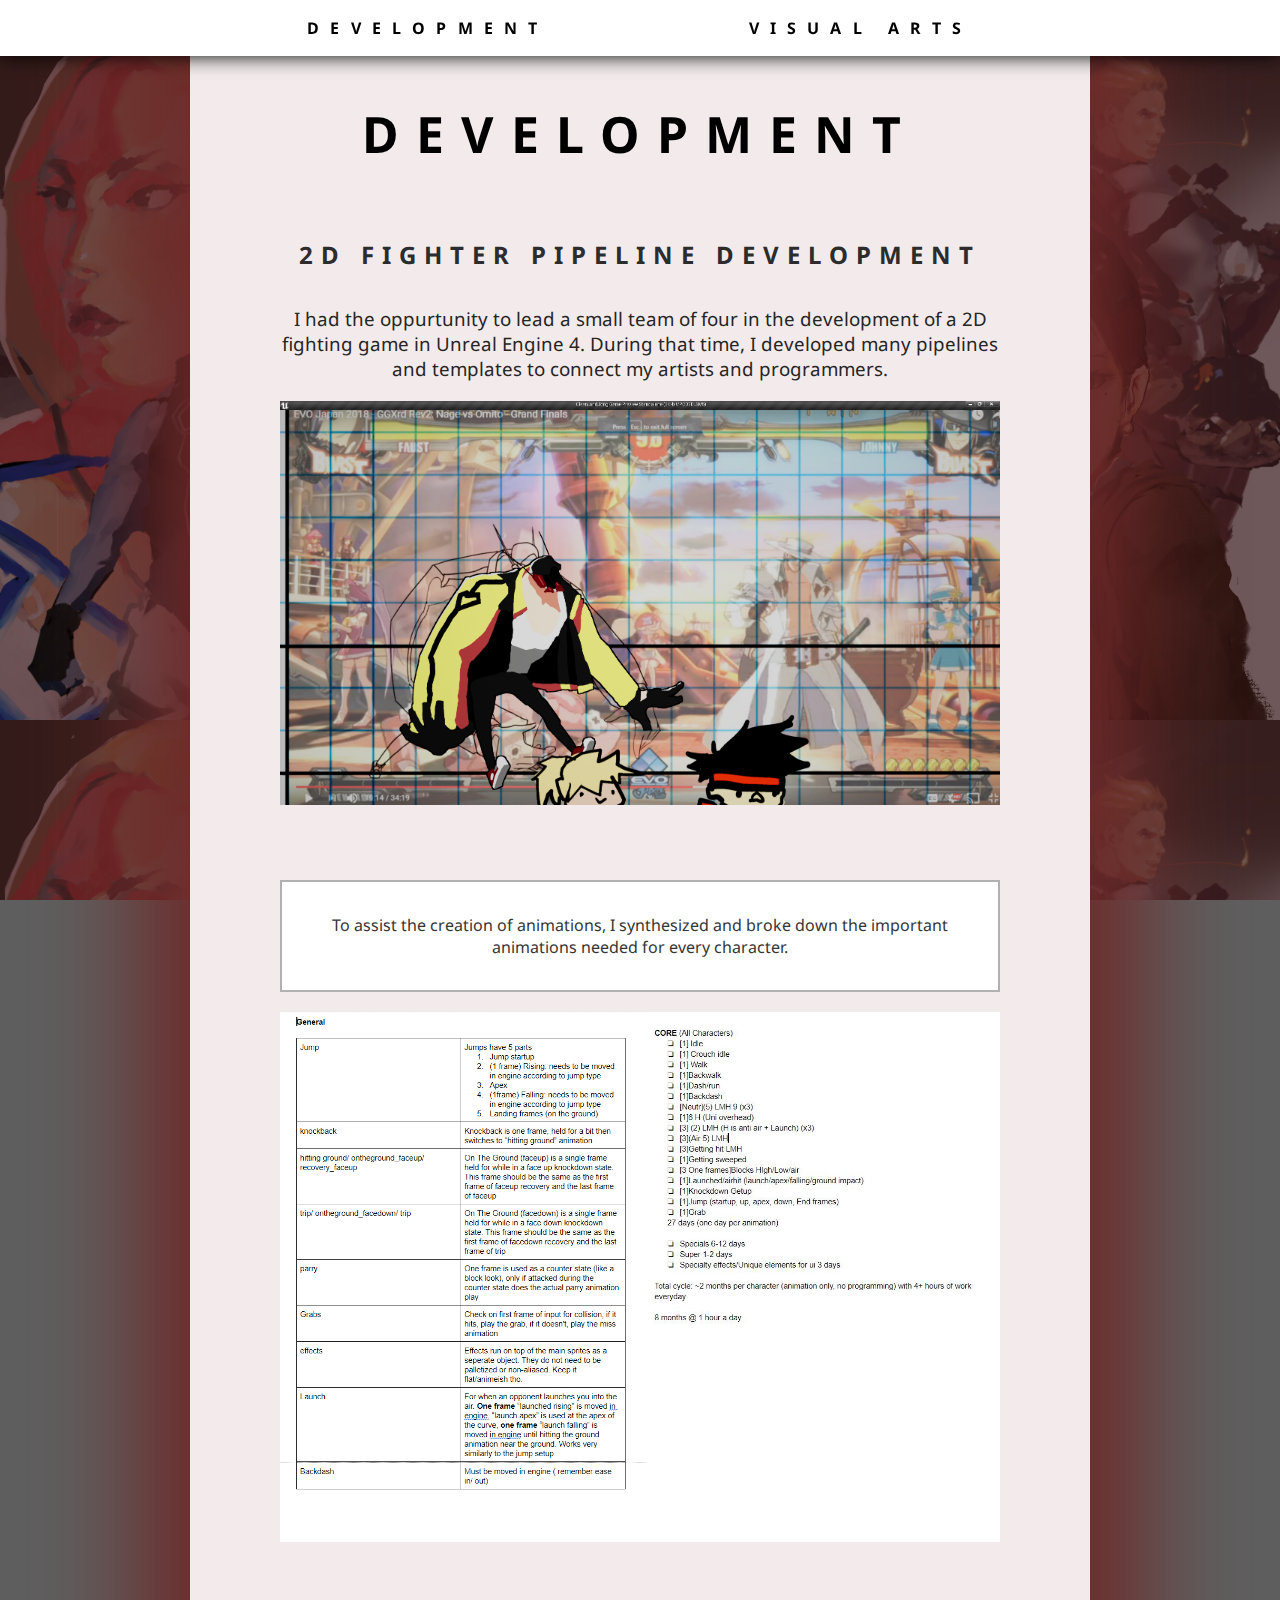
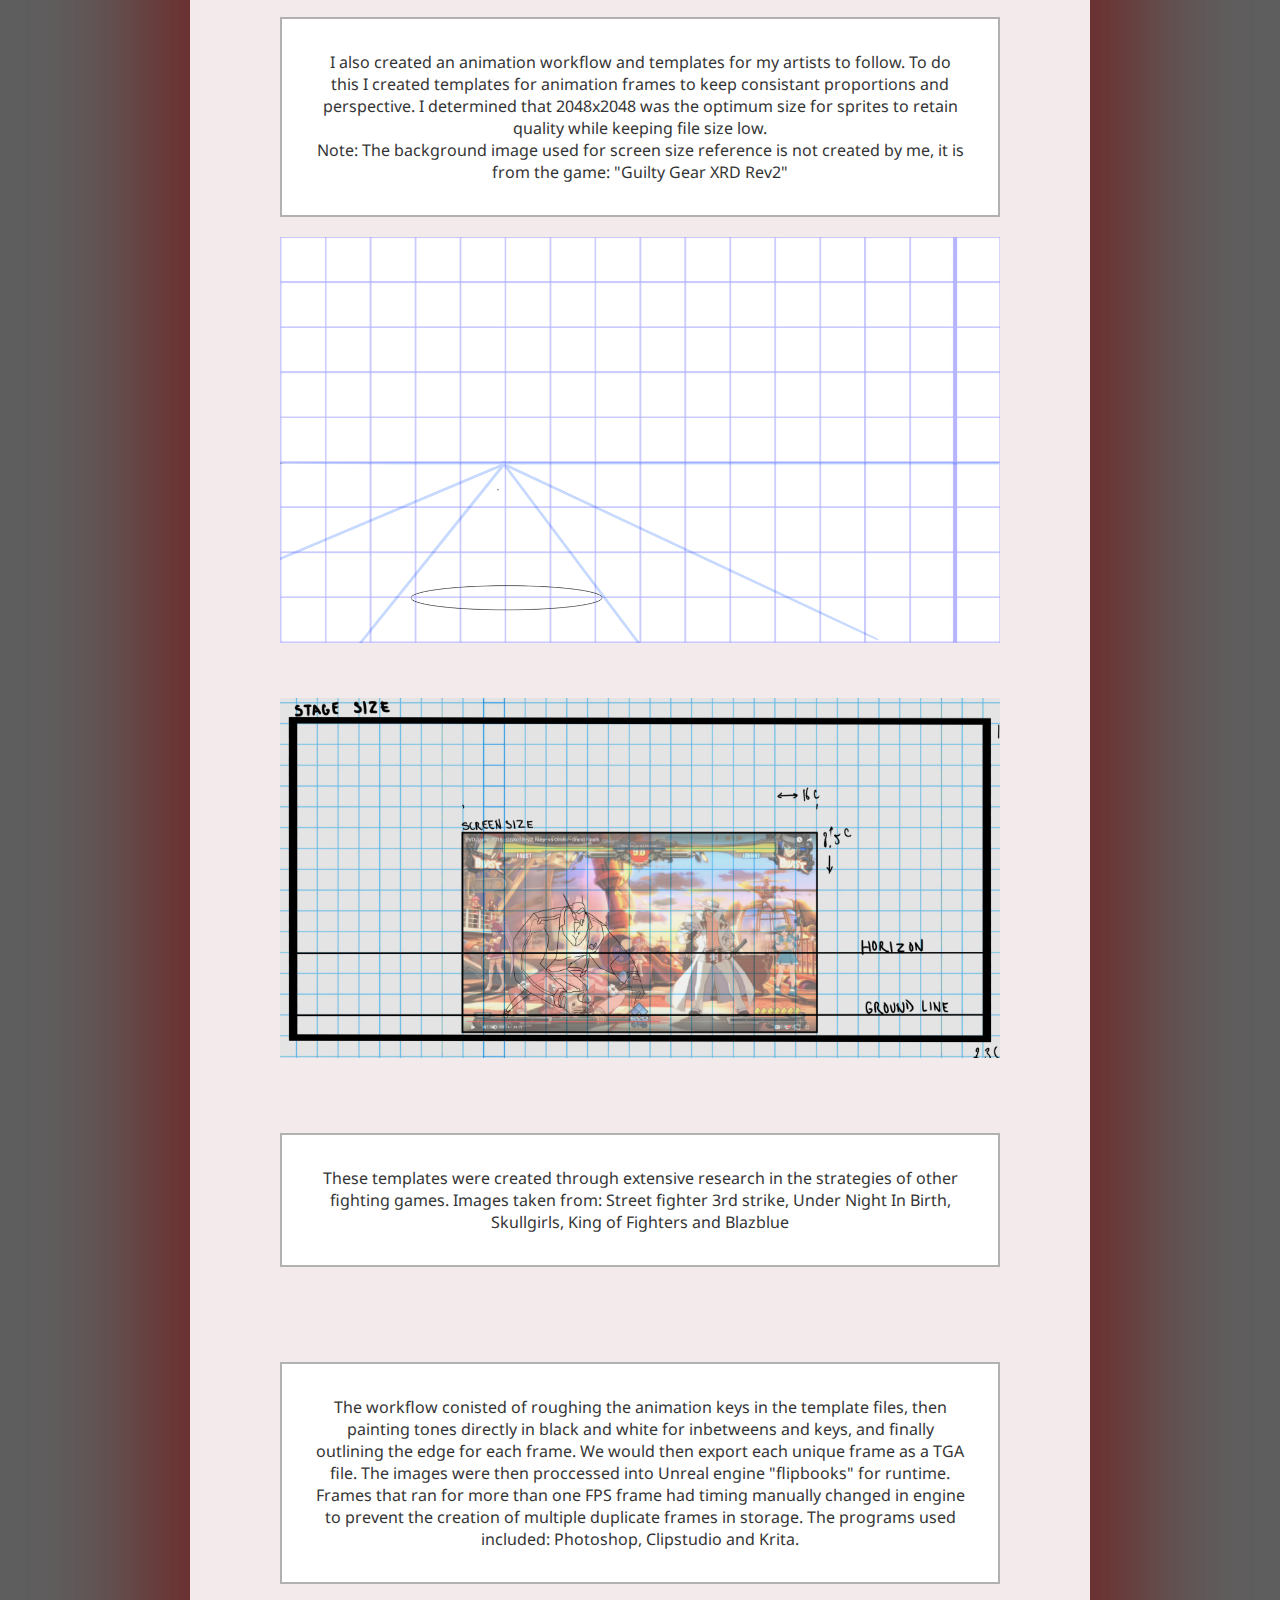
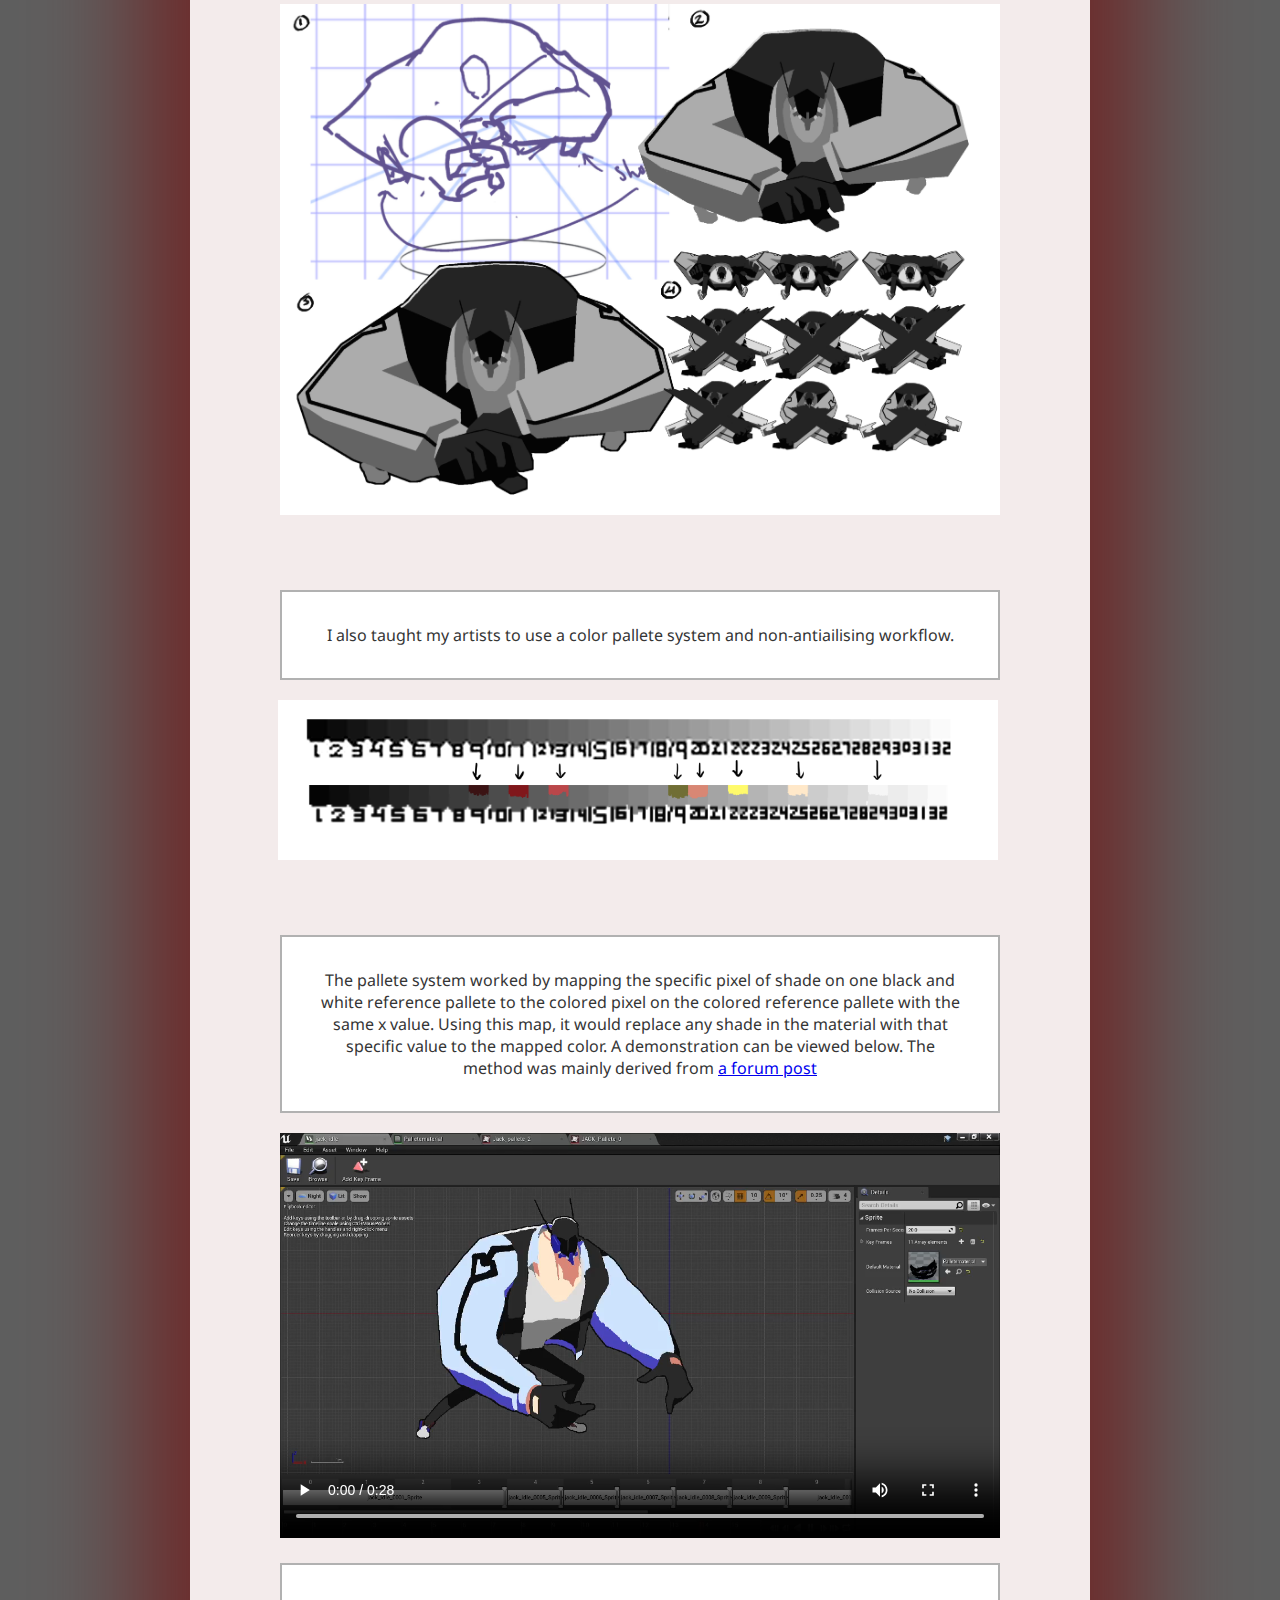
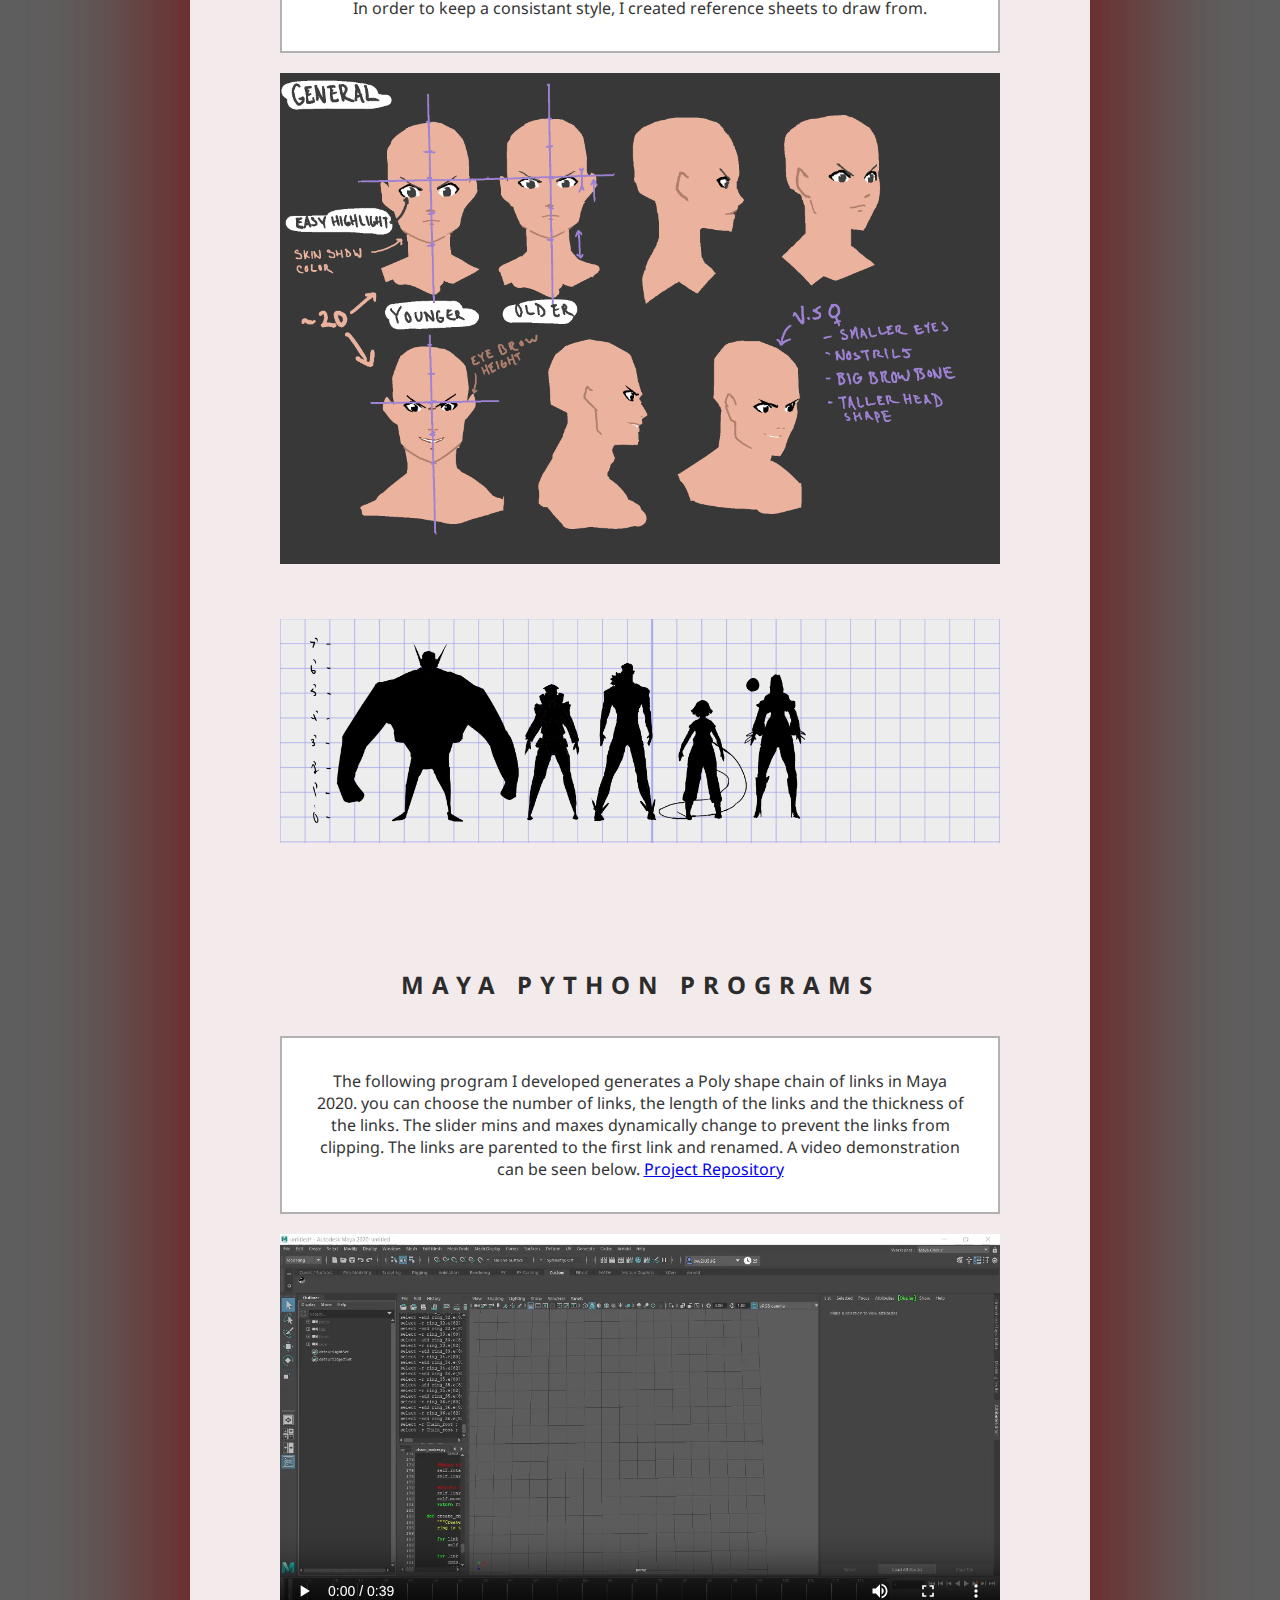
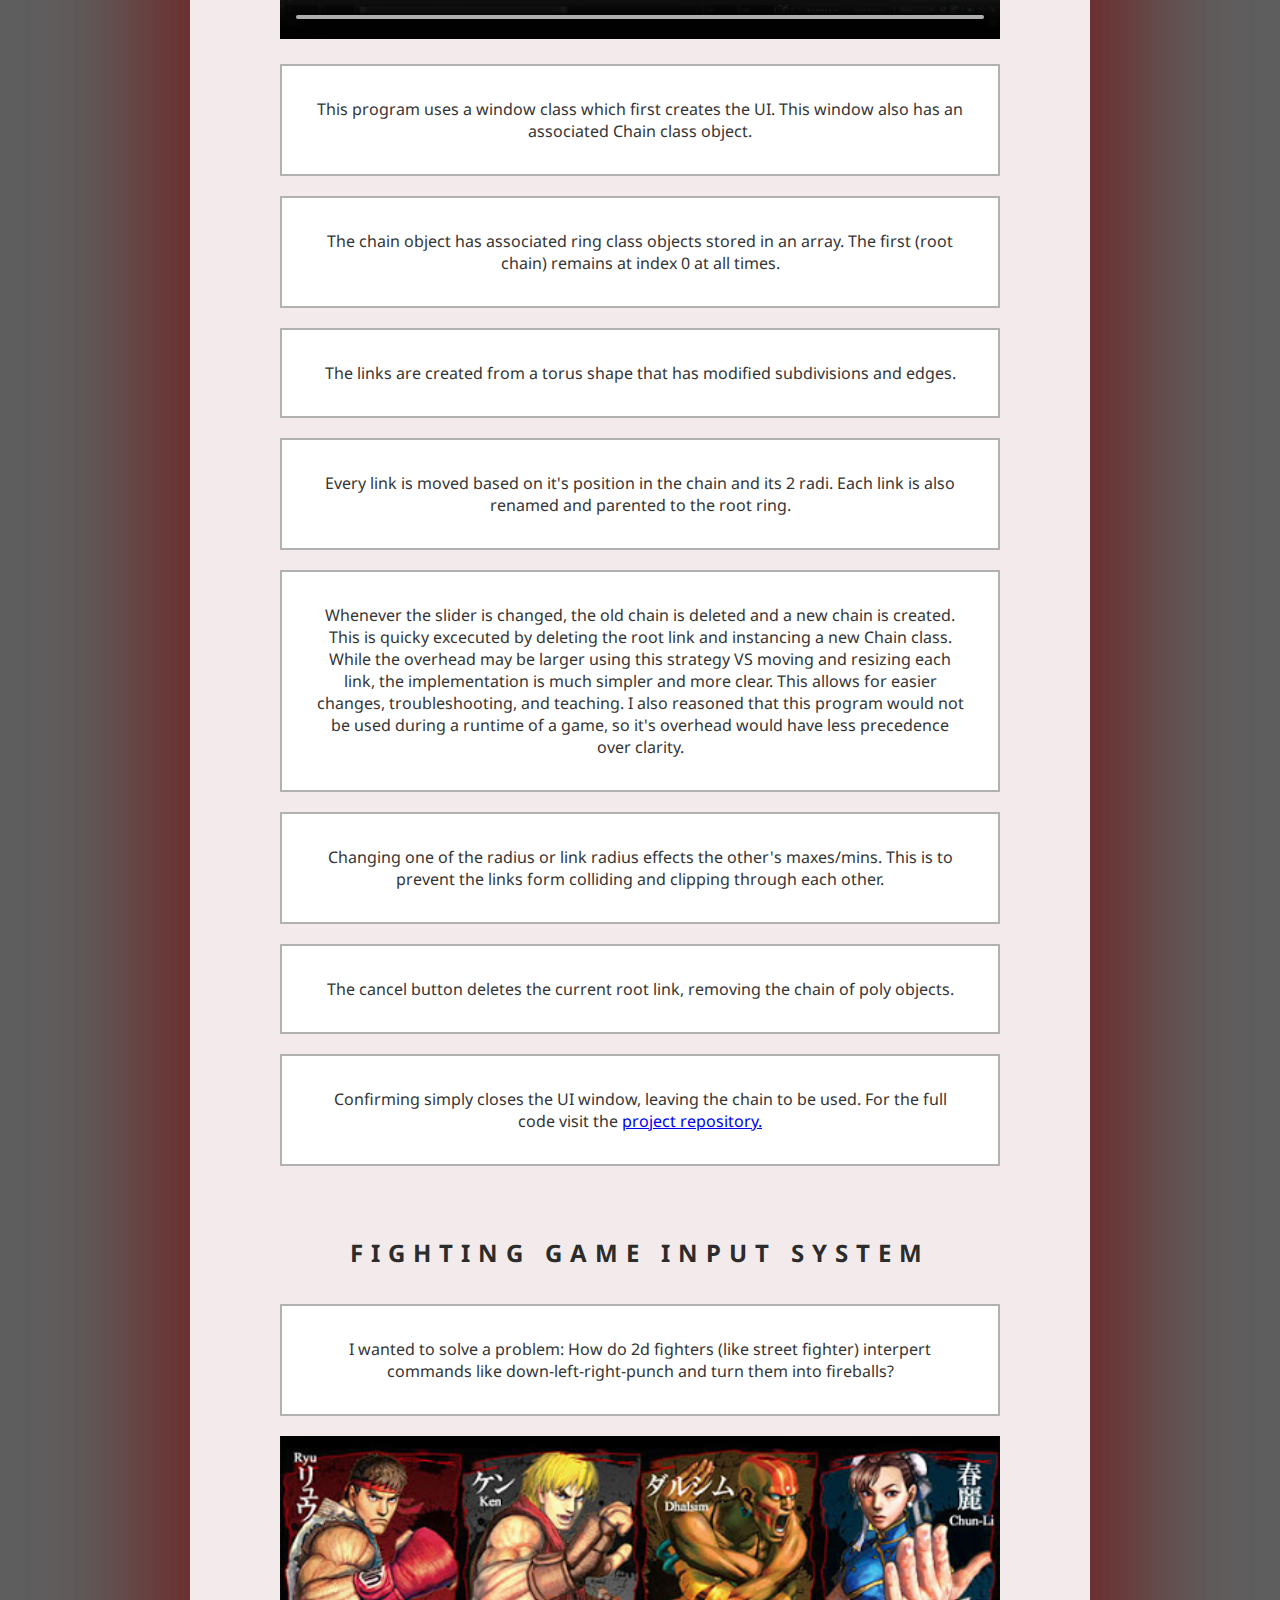
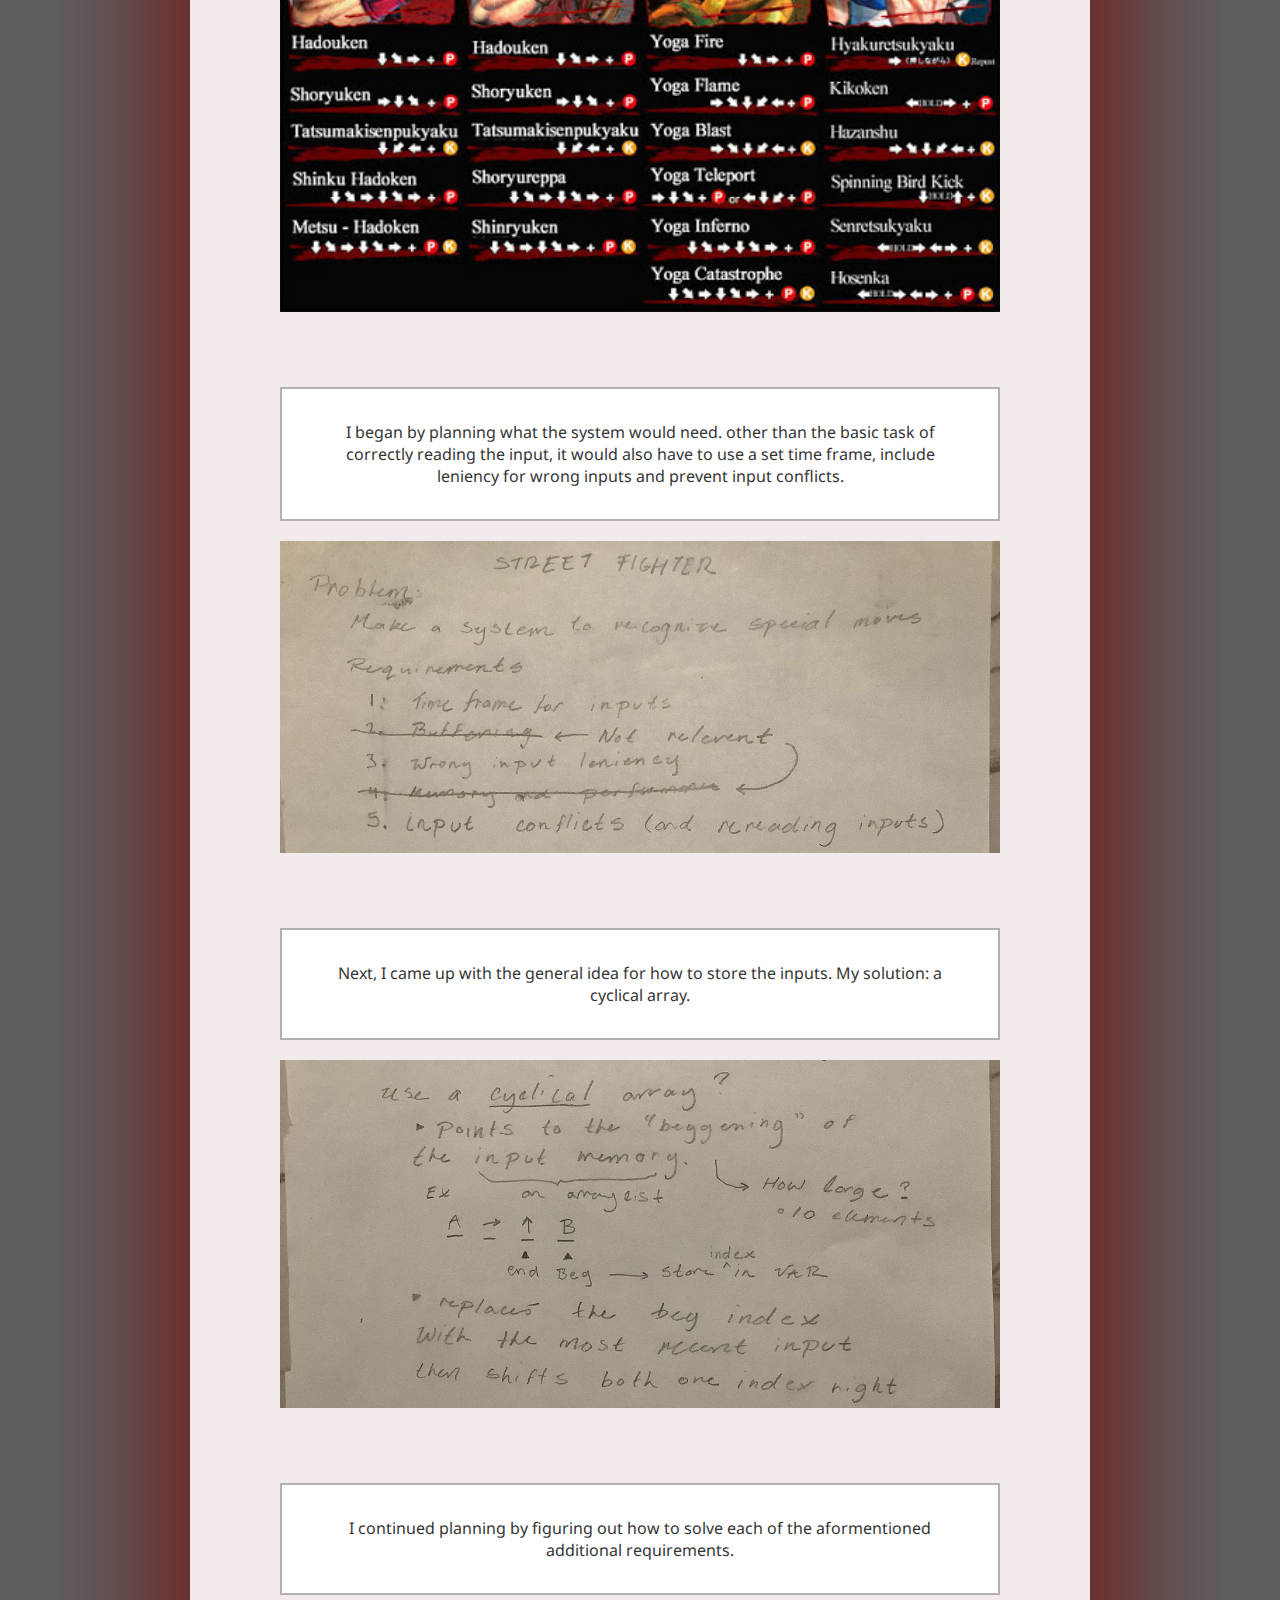
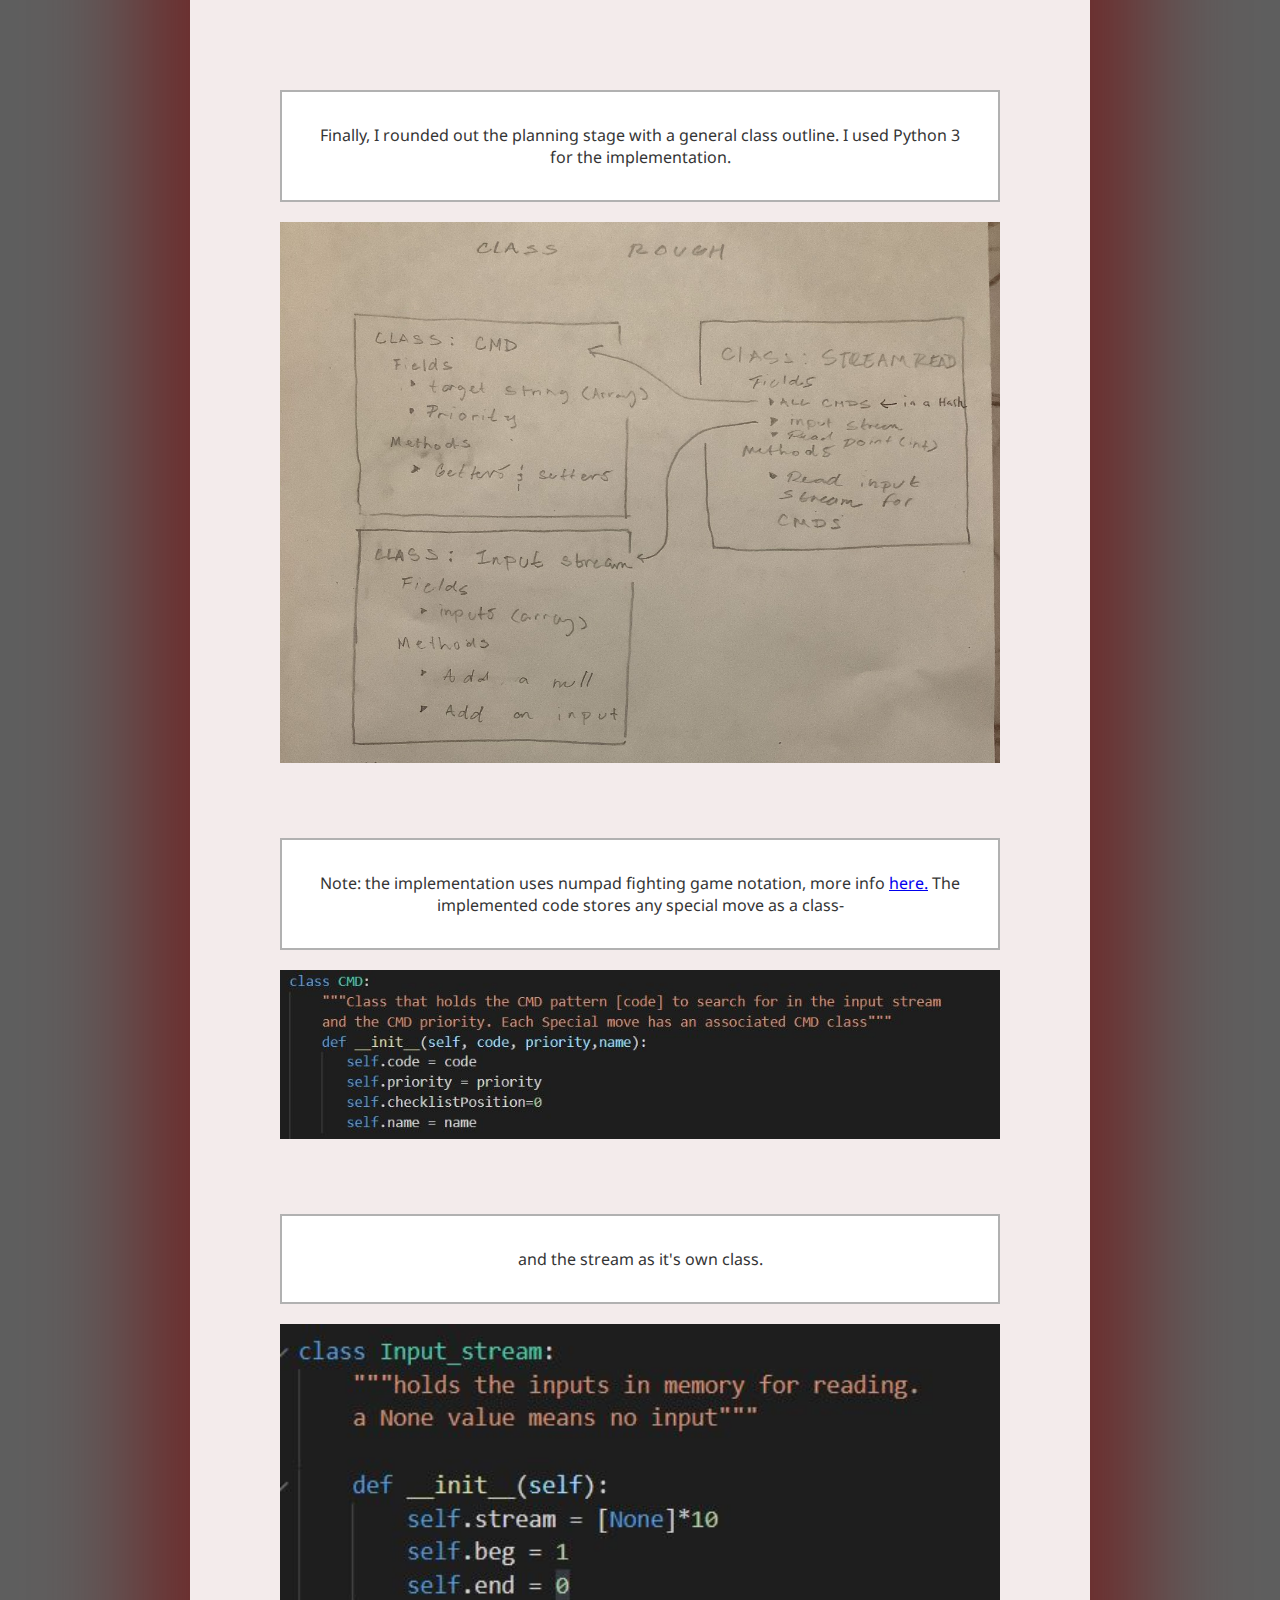
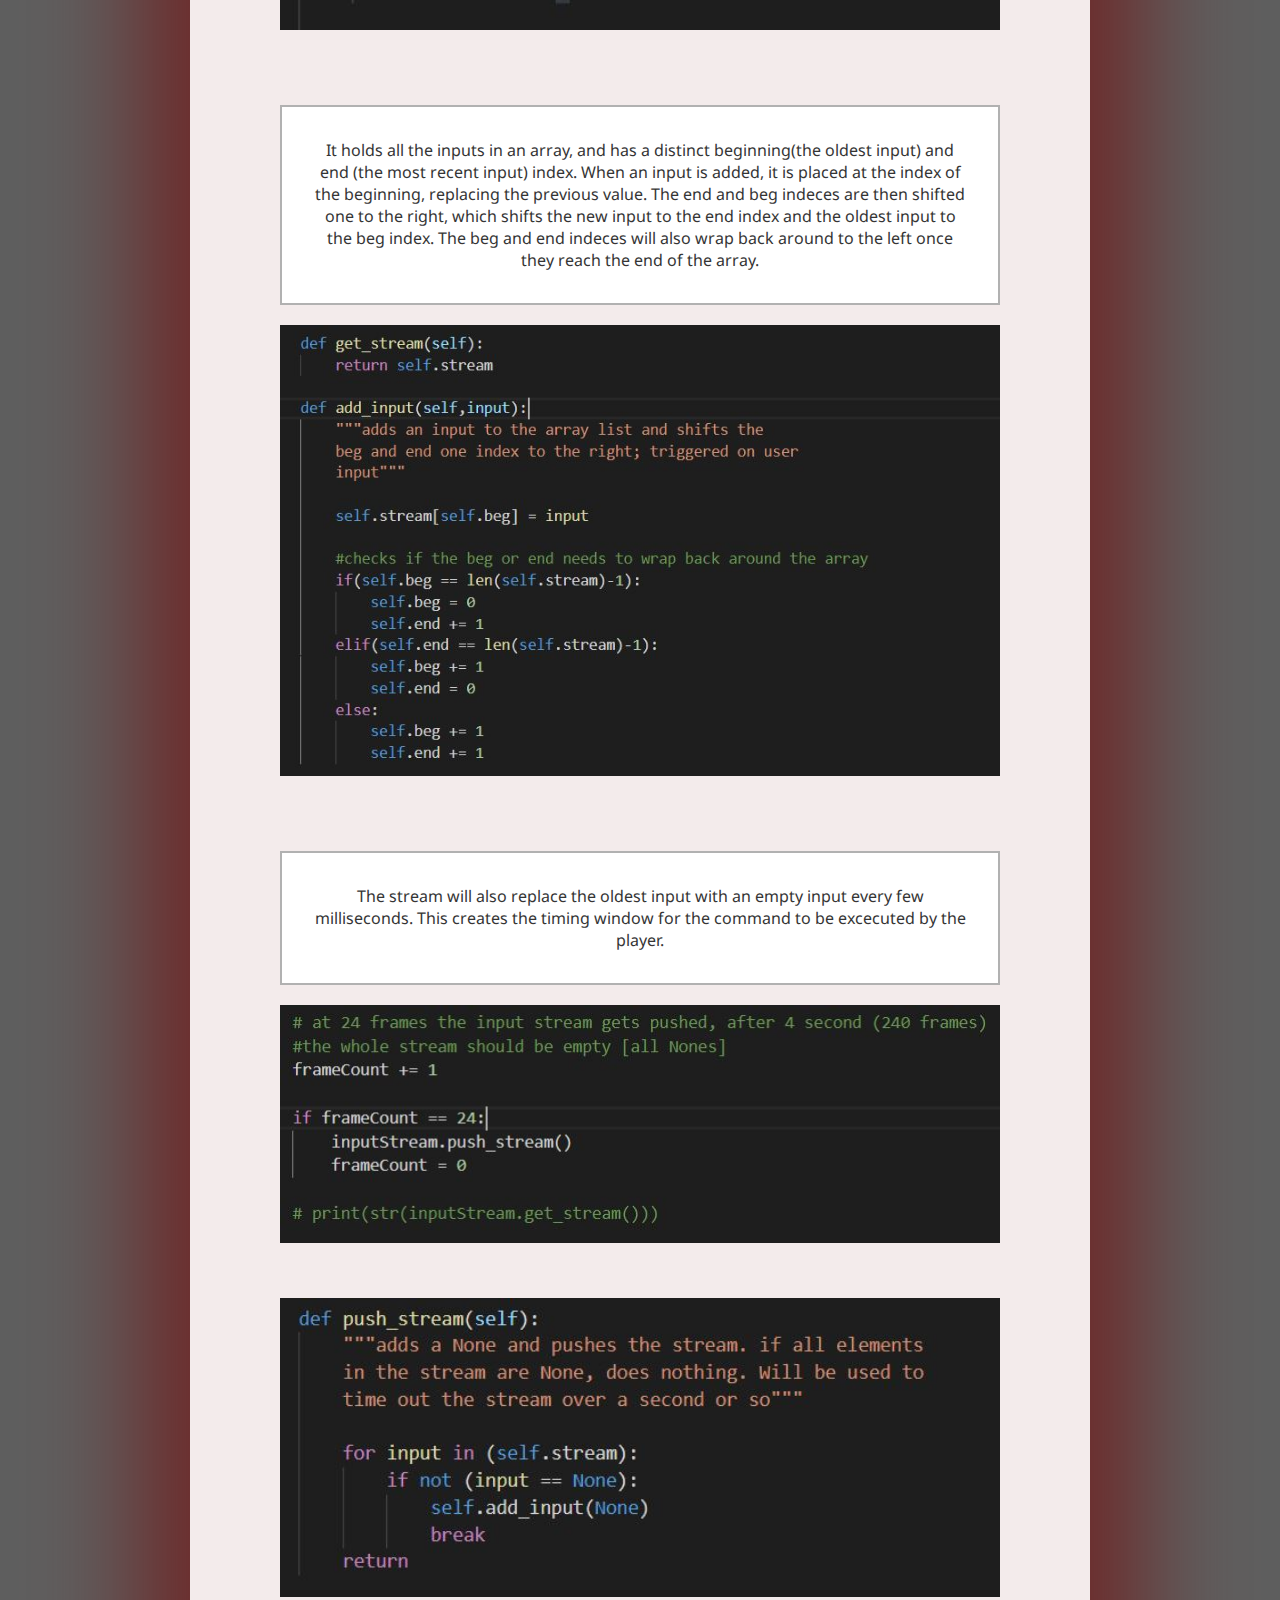
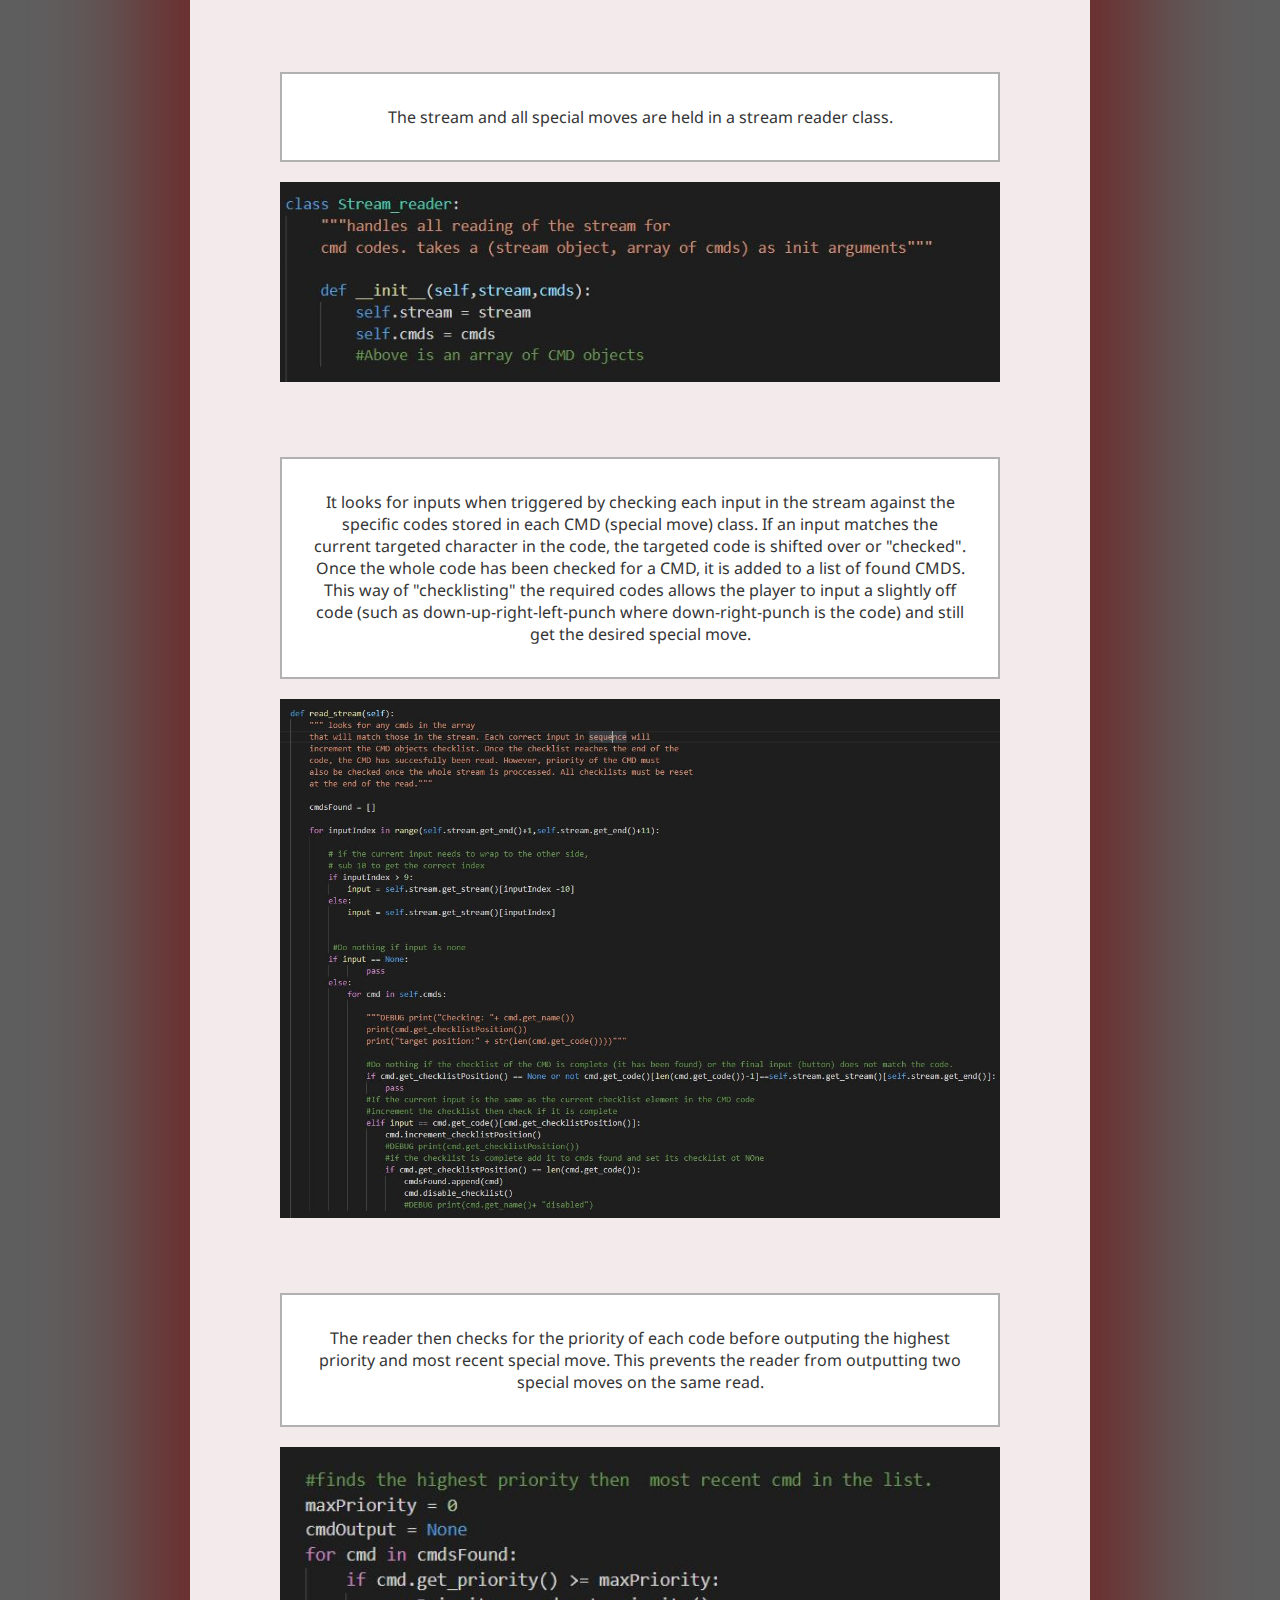
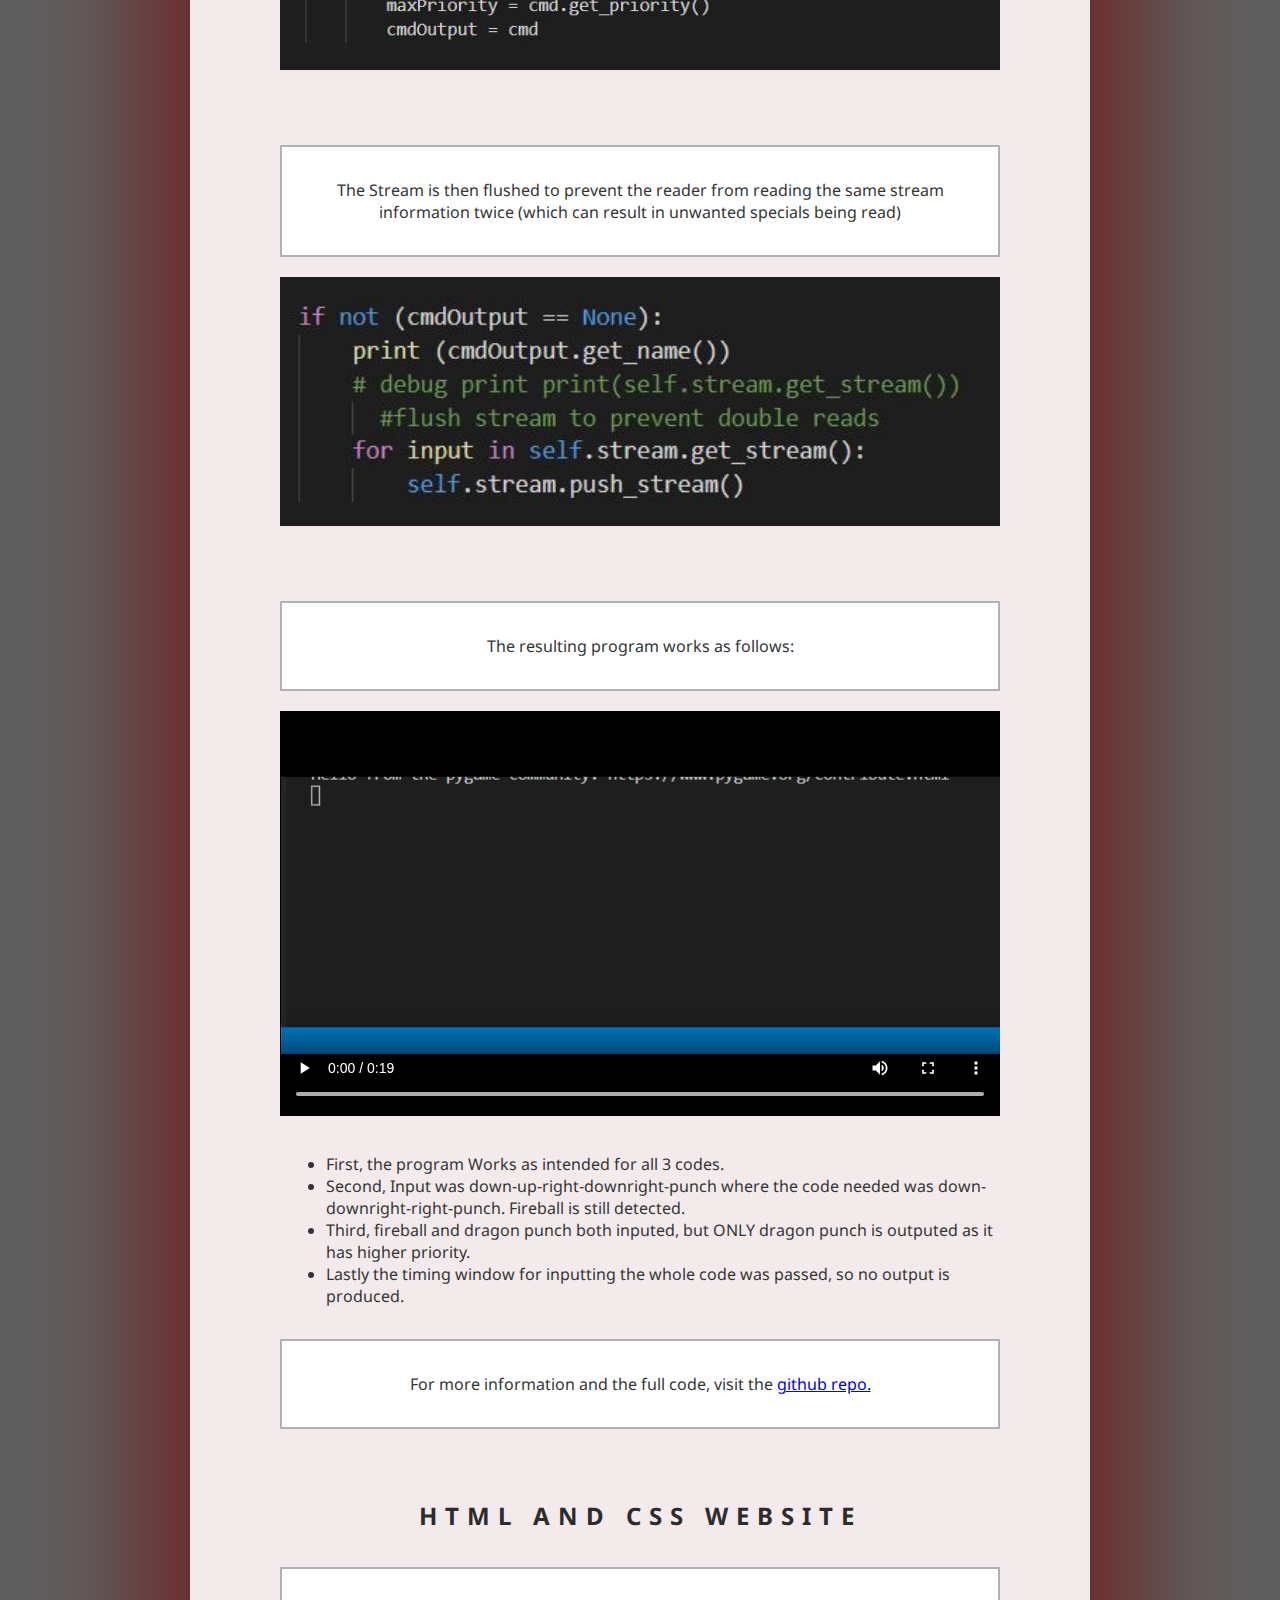
==== index.html @ a9624a4e "Description to the maya program" ====
<!DOCTYPE html>
<html lang="en">
<head>
    <meta charset="UTF-8">
    <meta name="viewport" content="width=device-width, initial-scale=1.0">
    <title>Josh Wong Portfolio</title>
    <link rel="preconnect" href="https://fonts.gstatic.com">
    <link href="https://fonts.googleapis.com/css2?family=Noto+Sans:wght@400;700&display=swap" rel="stylesheet">
    <link rel="stylesheet" href="navbar.css">
    <link rel="stylesheet" href="index.css">
    <link rel="icon" href="assets/Icon.png">
</head>
<body>
    <nav>
        <div id="nav_links">
            <a href="index.html">Development</a>
            <a href="visualarts.html">Visual Arts</a>
           
        
    </nav>


    <section>
        <h1>Development</h1>
        
        <h2>2D Fighter Pipeline Development</h2>

        <h3> I had the oppurtunity to lead a small team of four in the development of a 2D fighting game in Unreal Engine 4.
            During that time, I developed many pipelines and templates to connect my
        artists and programmers. </h3>
        <img src="assets/fighter/Intro.png" alt="">

        <p> To assist the creation of animations, I synthesized and broke down the important animations needed for 
            every character.
        </p>
        <img src="assets/fighter/breakdowns.jpg" alt="">
        
        <p>
            I also created an animation workflow and templates for my artists to follow.
            To do this I created templates for animation frames to keep consistant proportions and perspective.
            I determined that 2048x2048 was the optimum size for sprites to retain quality while keeping file size low. 
            <br>Note: The background image used for screen size reference is not created by me, it is from the game: "Guilty Gear XRD Rev2"
            
        </p><img src="assets/fighter/Animationbase.jpg" alt="">
        <img src="assets/fighter/Backgroundsizetmplate.jpg" alt="">

        <p>
            These templates were created through extensive research in the strategies of other fighting games.
            <span class = "subtext"> Images taken from: Street fighter 3rd strike, Under Night In Birth, Skullgirls,
                 King of Fighters and Blazblue</span>
        </p>
        <img src="assets/fighter/Research.jpg" alt="">

        <p>
            The workflow conisted of roughing the animation keys in the template files, then painting tones
            directly in black and white for inbetweens and keys, and finally outlining the edge for each frame. 
            We would then export each unique frame as a TGA file. The images were then proccessed into Unreal engine
            "flipbooks" for runtime. Frames that ran for more than one FPS frame had timing manually changed
            in engine to prevent the creation of multiple duplicate frames in storage.
            The programs used included: Photoshop, Clipstudio and Krita.
        </p>
        <img src="assets/fighter/Workflow.jpg" alt="">



        <p>
            I also taught my artists to use a color pallete system and non-antiailising workflow.
        </p>
        <img src="assets/fighter/Color_grey_diant.jpg" alt="">
        <img src="assets/fighter/ref.png" alt="">

        <p>
            The pallete system worked by
        mapping the specific pixel of shade on one black and white reference pallete to the colored
        pixel on the colored reference pallete with the same x value. Using this map, it would replace any 
        shade in the material with that specific value to the mapped color. A demonstration can be viewed below.
        The method was mainly derived from 
        <a href="https://www.reddit.com/r/unrealengine/comments/6bkjnn/how_can_i_palette_swap_in_a_material/">a forum post</a>
        </p>
        <video src="assets/fighter/2021-01-11 14-09-26.mp4" type = "video/mp4" controls></video>

        <p>
            In order to keep a consistant style, I created reference sheets to draw from.
        </p>
        <img src="assets/fighter/stylef.png" alt="">
        <img src="assets/fighter/scale.jpg" alt="">
       
        <h2>Maya Python Programs</h2>

        <p>The following program I developed generates a Poly shape chain of links in Maya 2020. 
            you can choose the number of links, the length of the links and the thickness of the links.
            The slider mins and maxes dynamically change to prevent the links from clipping. The links
            are parented to the first link and renamed. A video demonstration can be seen below.
            <a href="https://github.com/jyw2/Maya-Python-Programs" target = "_blank">Project Repository</a>
            
        </p>

        <video src="assets/Development Videos/2021-01-17 13-55-34.mp4" type = "video/mp4" controls></video>

        <p>This program uses a window class which first creates the UI.
             This window also has an associated Chain class object. </p>


        <p>The chain object has associated ring class objects stored in an array. The
            first (root chain) remains at index 0 at all times.</p>

        <p>The links are created from a torus shape that has modified subdivisions and edges.
        </p>

        <p>
            Every link is moved based on it's position in the chain and its 2 radi.
            Each link is also renamed and parented to the root ring.  
        </p>

        <p>
            Whenever the slider is changed, the old chain is deleted and a new chain is created. This is quicky excecuted by deleting the root link and instancing a new Chain class. While the overhead
            may be larger using this strategy VS moving and resizing each link, the implementation is much simpler and more clear. This allows for easier changes, troubleshooting, and teaching. I also reasoned that this program would not be used
            during a runtime of a game, so it's overhead would have less precedence over clarity.
        </p>

        <p>
            Changing one of the radius or link radius effects the other's maxes/mins. 
            This is to prevent the links form colliding and clipping through each other.
        </p>

        <p>
            The cancel button deletes the current root link, removing the chain of poly objects.
        </p>

        <p>
            Confirming simply closes the UI window, leaving the chain to be used.
            For the full code visit the <a href="https://github.com/jyw2/Maya-Python-Programs">project repository.</a> 
        </p>
    


        

        <h2>FIGHTING GAME INPUT SYSTEM</h2>
        <p>I wanted to solve a problem: How do 2d fighters (like street fighter) interpert 
        commands like down-left-right-punch and turn them into fireballs?</p>
        <img src="assets/inputsystem/Streetfighter.jpg" alt="">

        <p>I began by planning what the system would need. other than the basic task of
            correctly reading the input, it would also have to use a set time frame, include 
            leniency for wrong inputs and prevent input conflicts.
        </p>
        <img src="assets/inputsystem/img1.jpg" alt="">

        <p>
            Next, I came up with the general idea for how to store the inputs. My solution: 
            a cyclical array. 
        </p>
        <img src="assets/inputsystem/img2.jpg" alt="">
        
        <p>
            I continued planning by figuring out how to solve each of the aformentioned
            additional requirements.
        </p>
        <img src="assets/inputsystem/img3.jpg" alt="">

        <p>
            Finally, I rounded out the planning stage with a general class outline. I used Python 3 for the implementation.
        </p>

        <img src="assets/inputsystem/img4.jpg" alt="">

        <p>
           Note: the implementation uses numpad fighting game notation, more info 
            <a href="http://www.dustloop.com/wiki/index.php/Notation" target = "_blank">here.</a>
            The implemented code stores any special move as a class-
        </p>
        <img src="assets/inputsystem/img5.JPG" alt="">

        <p>
            and the stream as it's own class.
        </p>
        <img src="assets/inputsystem/img6.JPG" alt="">

        <p>
            It holds all the inputs in an array, and has a distinct beginning(the oldest
            input) and end (the most recent input) 
            index. When an input is added, it is placed at the index of the beginning, replacing
            the previous value. The end and beg indeces are then shifted one to the right, which
            shifts the new input to the end index and the oldest input to the beg index.
            The beg and end indeces will also wrap back around to the left once they reach the end of the array.
        </p>
        <img src="assets/inputsystem/img7.JPG" alt="">

        <p>
            The stream will also replace the oldest input with an empty
            input every few milliseconds. This creates the timing window for
            the command to be excecuted by the player.
        </p>
        <img src="assets/inputsystem/img8.1.JPG" alt="">
        <img src="assets/inputsystem/img8.2.JPG" alt="">

        <p>The stream and all special moves are held in a stream reader class.</p>
        <img src="assets/inputsystem/img9.JPG" alt="">

        <p>
            It looks for inputs when triggered by checking each input in the stream against
            the specific codes stored in each CMD (special move) class. If an input matches
            the current targeted character in the code, the targeted code is shifted over or "checked". 
            Once the whole code has been checked for a CMD, it is added to a list of
            found CMDS. This way of "checklisting" the required codes allows the player to
            input a slightly off code (such as down-up-right-left-punch where down-right-punch
            is the code) and still get the desired special move.
        </p>
        <img src="assets/inputsystem/img10.JPG" alt="">

        <p>
            The reader then checks for the priority of each code before outputing 
            the highest priority and most recent special move. This prevents the reader from outputting two
            special moves on the same read.
        </p>
        <img src="assets/inputsystem/img11.JPG" alt="">

        <p>The Stream is then flushed to prevent the reader from reading the same stream information twice
            (which can result in unwanted specials being read) </p>
            <img src="assets/inputsystem/img12.JPG" alt="">

        
        <p>
            
            The resulting program works as follows:
        </p>
        
        <div id = "input_results">
            <video src="assets/inputsystem/inputsytemoutput.mp4" type = "video/mp4" controls></video>
           
            <ul>
                <li>First, the program Works as intended for all 3 codes.</li>
                <li> Second, Input was down-up-right-downright-punch 
                    where the code needed was down-downright-right-punch. Fireball is still detected.</li>
                <li> Third, fireball and dragon punch both inputed, but ONLY dragon punch 
                    is outputed as it has higher priority. </li>
                <li>Lastly the timing window for inputting the whole code was passed,
                    so no output is produced.</li>
            </ul> 

        </div>

        <p>
            For more information and the full code, visit the <a href="https://github.com/jyw2/Input-System" target = "_blank">github repo.</a>
        </p>

        <h2>HTML and CSS Website</h2>
        <p>This current website was built by me in HTML and CSS. A link to the Project Repository
            can be found <a href="https://github.com/jyw2/jyw2.github.io" target = "_blank">here.</a> </p>
        <div>
            <a href="visualarts.html" id = "arts">View Visual Arts portfolio</a>

        </div>
      
       <h2> </h2>

    </section>   
    
</body>
</html>
---- navbar.css ----
nav {
    top: 0;
    margin:0;
    width: 100%;
    height: 3.5rem;
    text-transform: uppercase;
    position: fixed;
    background-color: rgb(255, 255, 255);
    display: flex;
    font-family: 'Noto Sans', sans-serif;
    letter-spacing: 0.7em;
    color:black;
    justify-content: space-between;
    align-items: center;
    box-shadow: 0px 0px 20px;
}

#nav_links{
    margin: auto;
    justify-self: center;
    display: flex;
    justify-content: center;
}
#nav_links a {
    color: black;
    font-weight: 700;
    text-decoration: none;
    margin: 0px 100px;

}
#nav_links a:hover {
    color: rgb(255, 75, 75);
}
---- index.css ----
body {
    font-family: 'Noto Sans', sans-serif;
    color: white;
    margin:0;
    padding: 0;
    background-color: rgb(95, 95, 95);
    background-image:url(assets/Illustrations/Promo.jpg);
    background-size:100%;
    background-attachment: fixed;
}



section {
    width:900px;
    margin: auto;
    margin-top: 0px;
    margin-bottom:  0px;
    background-color: rgb(243, 235, 235);
    color: rgb(37, 37, 37);
    box-shadow: 0px 0px 100px 50px rgb(110, 41, 41); 
    text-align:center;
}

section p {
    width:80%;
    box-sizing: border-box;
    color: rgb(53, 53, 53);
    padding: 2em;
    margin:auto;
    margin-top: 20px;
    margin-bottom: 20px;
    border: 2px solid rgb(177, 177, 177) ;
    background-color: rgb(255, 255, 255);
}
section ul{
    color: rgb(53, 53, 53);
    
    margin:2em 6em;
}

ul li {
    text-align:left ;
}

h1 {
    font-size: 50px;
    margin: auto;
    padding-top: 100px;
    text-transform: uppercase;
    letter-spacing: 17px;
    color: black;
    
}
h2 {
    padding-top:50px;
    padding-bottom: 15px;
    letter-spacing: 8px;
    color: rgb(44, 44, 44);
    text-transform: uppercase;
}

h3{
    margin:auto;
    font-weight: 400;
    width: 80%;
    text-align:center;
    padding-bottom: 20px;
}
section img {
    width: 80%;
    margin-bottom:50px;
}
video{
    width: 80%
}

section div a{
    text-decoration: none;
    border: 2px solid black;
    padding: 1em 2em;
    box-sizing:border-box;
    color:black;
    margin-left: 300px;
    margin-right:300px;
    margin-top: 50px;
    margin-bottom:  30px;
    display: block;
    border-radius: 10px;
    font-weight: 700;
}

section div a:hover {

    border: 2px solid rgb(207, 0, 0);
    color: rgb(219, 0, 0);
}
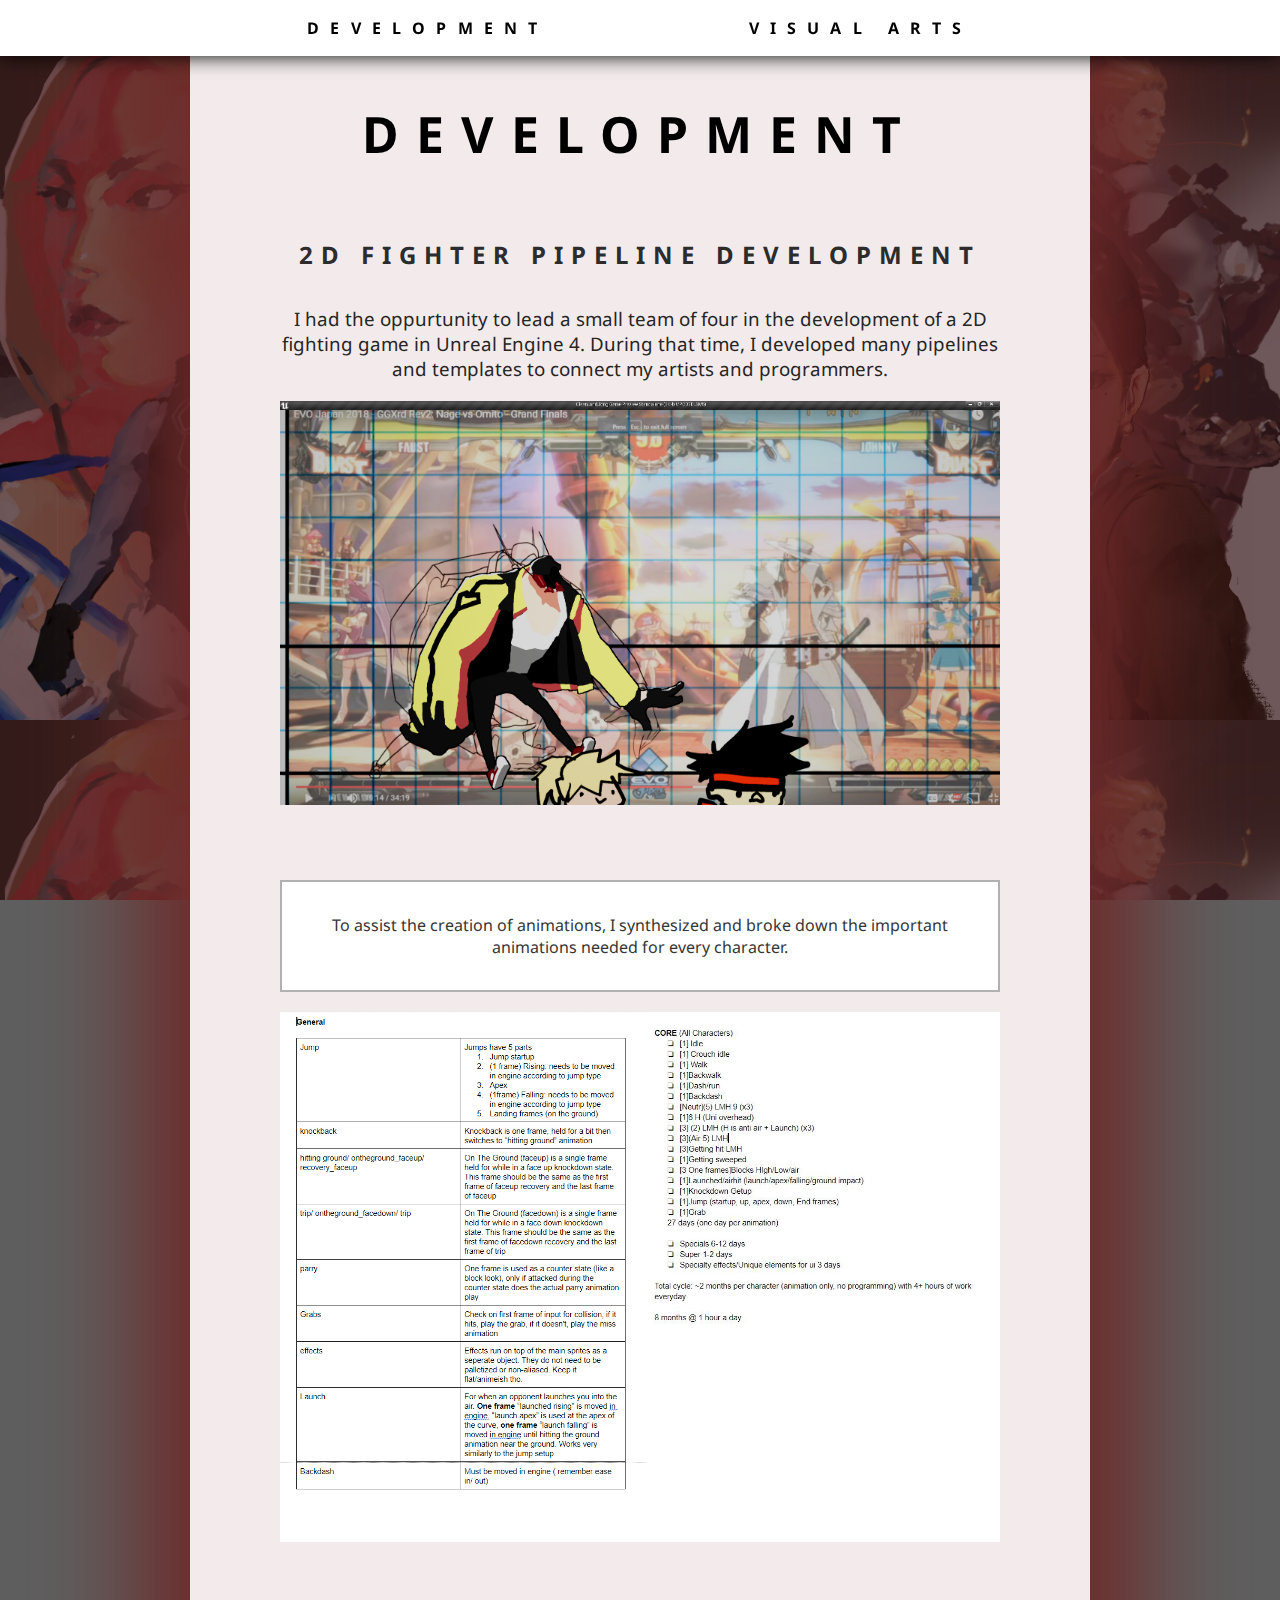
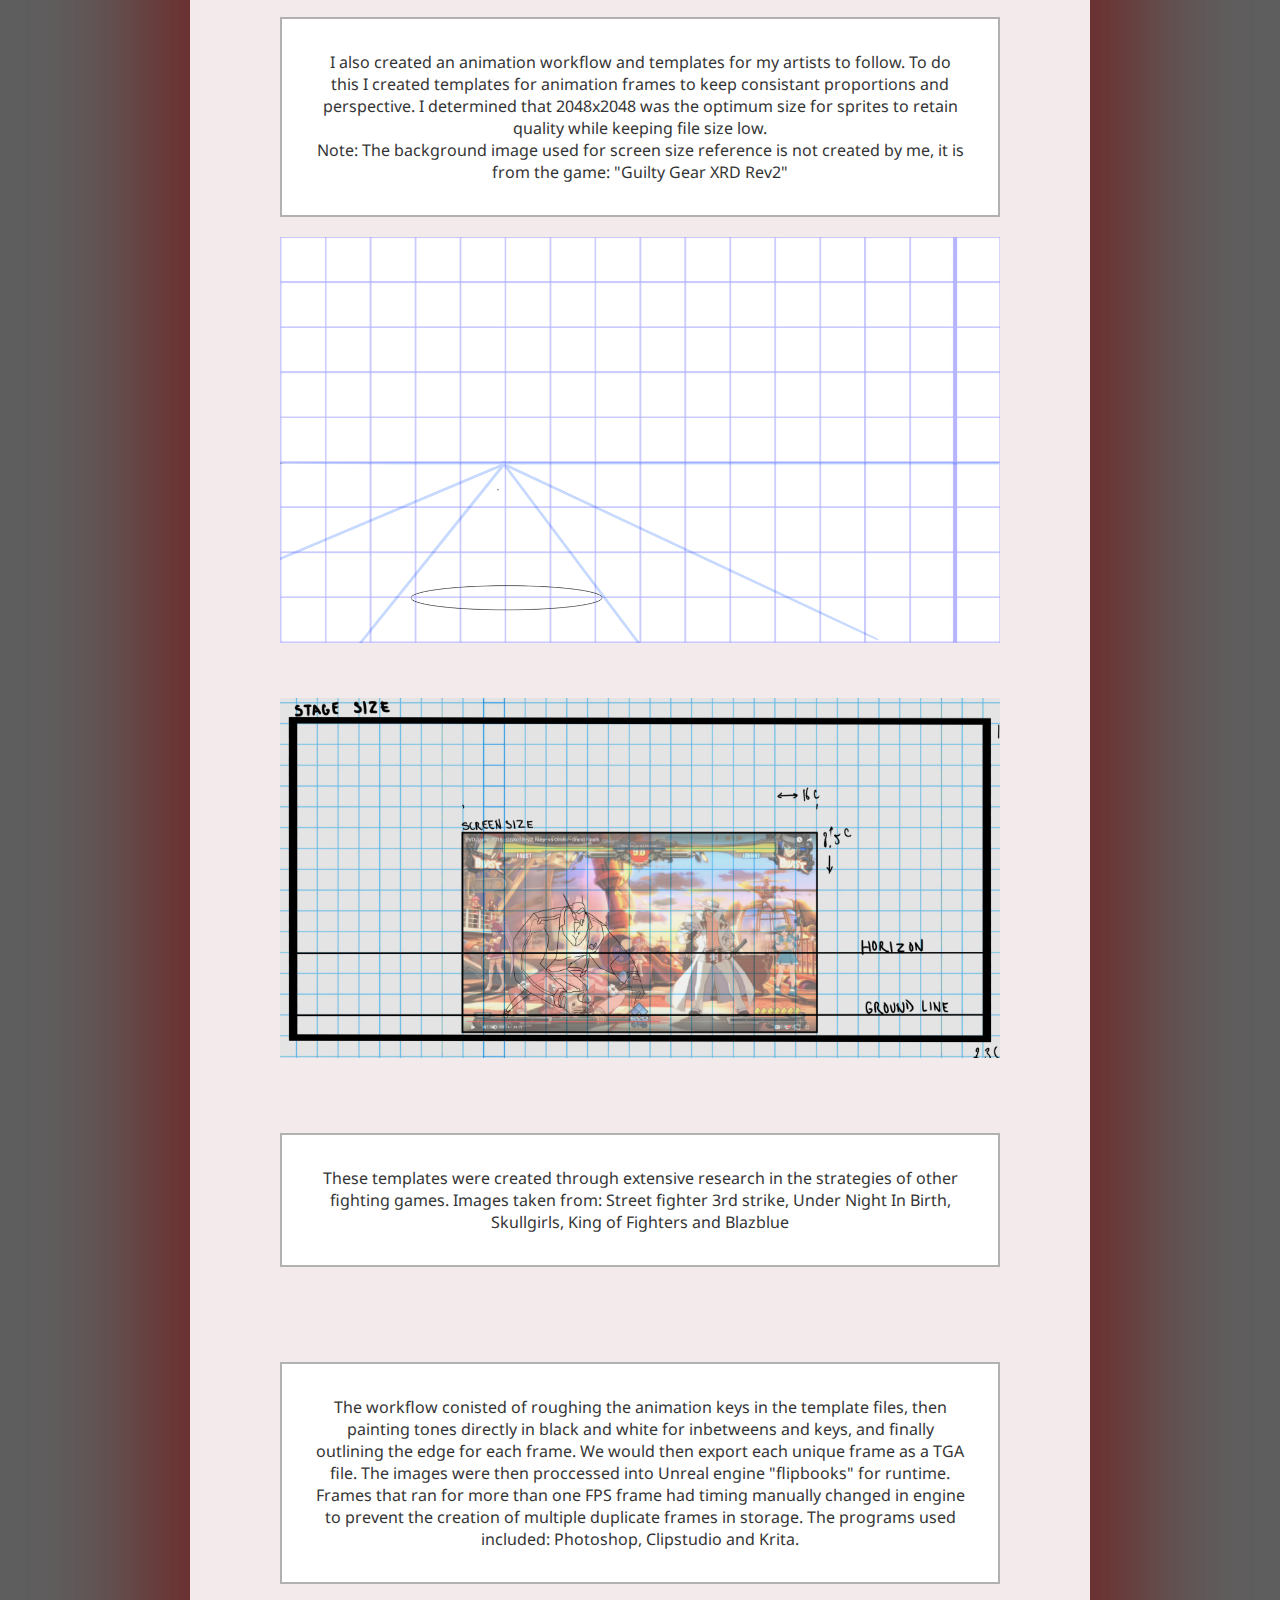
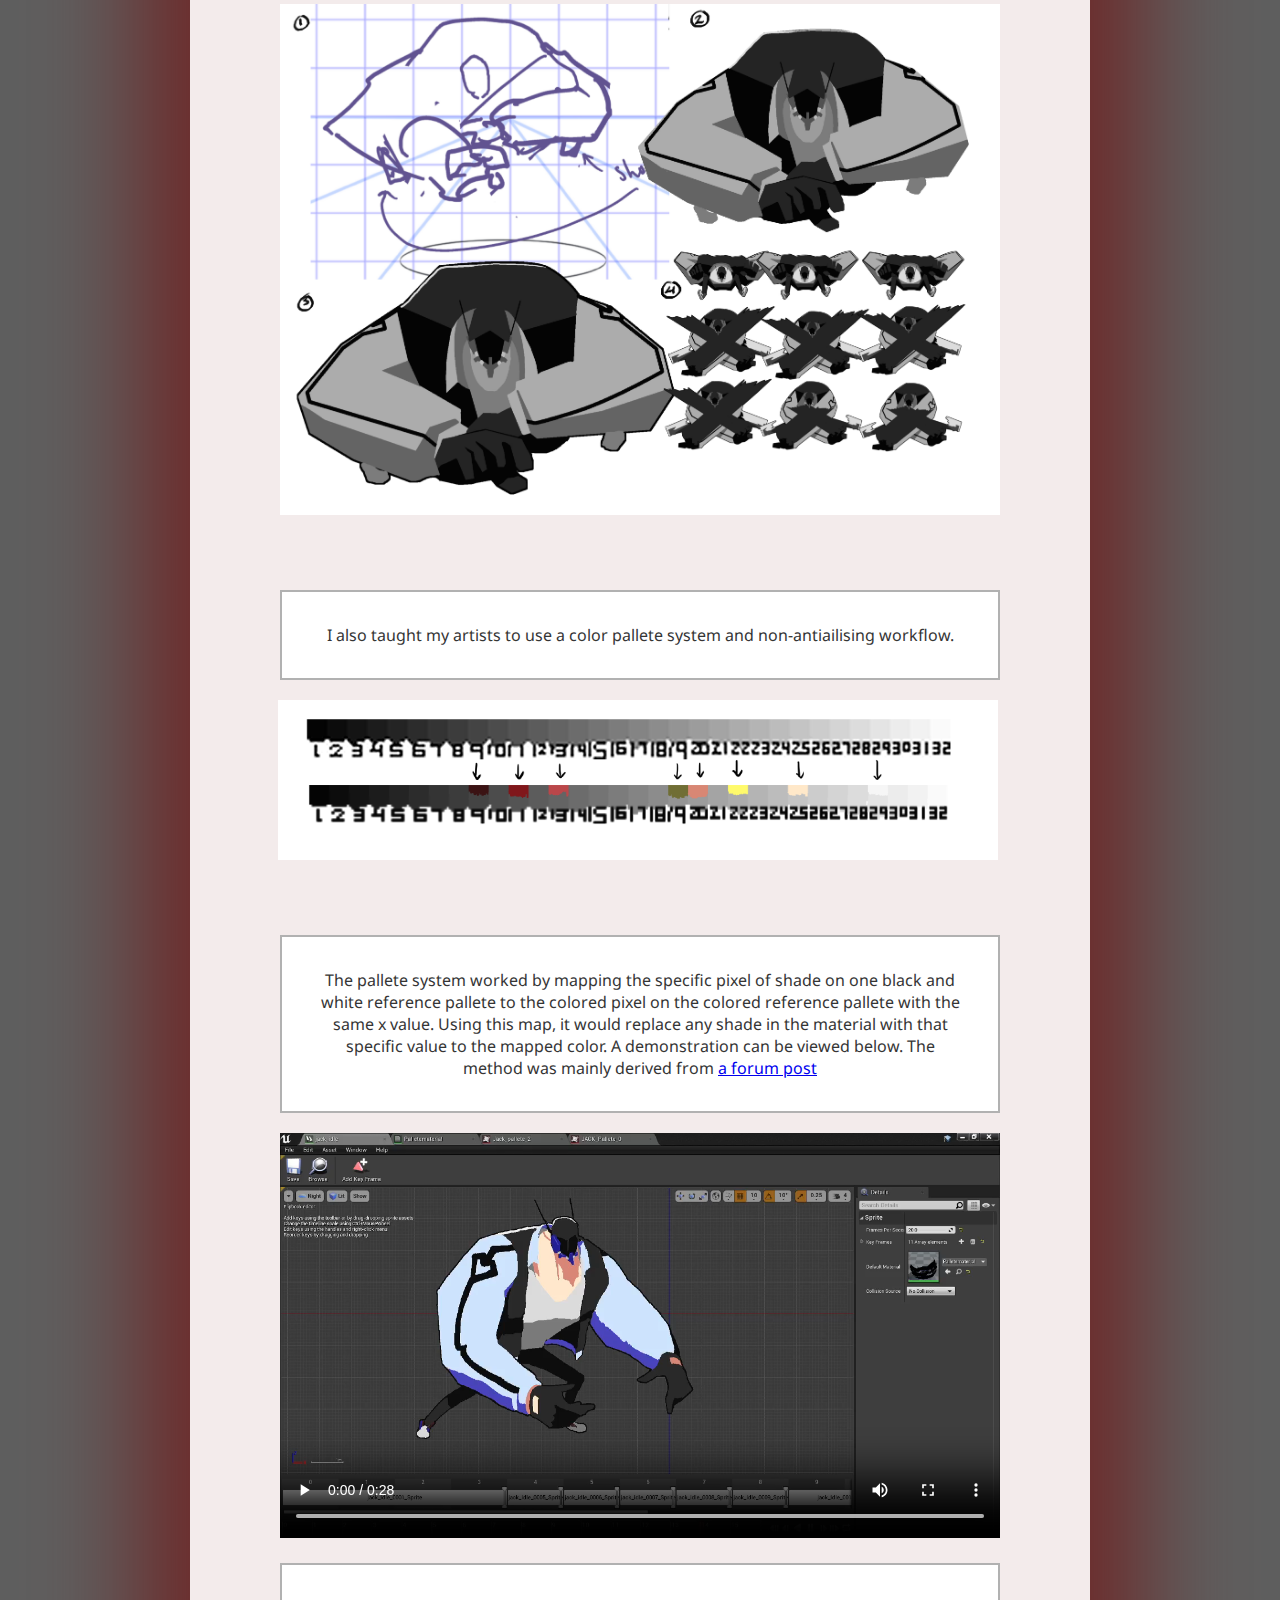
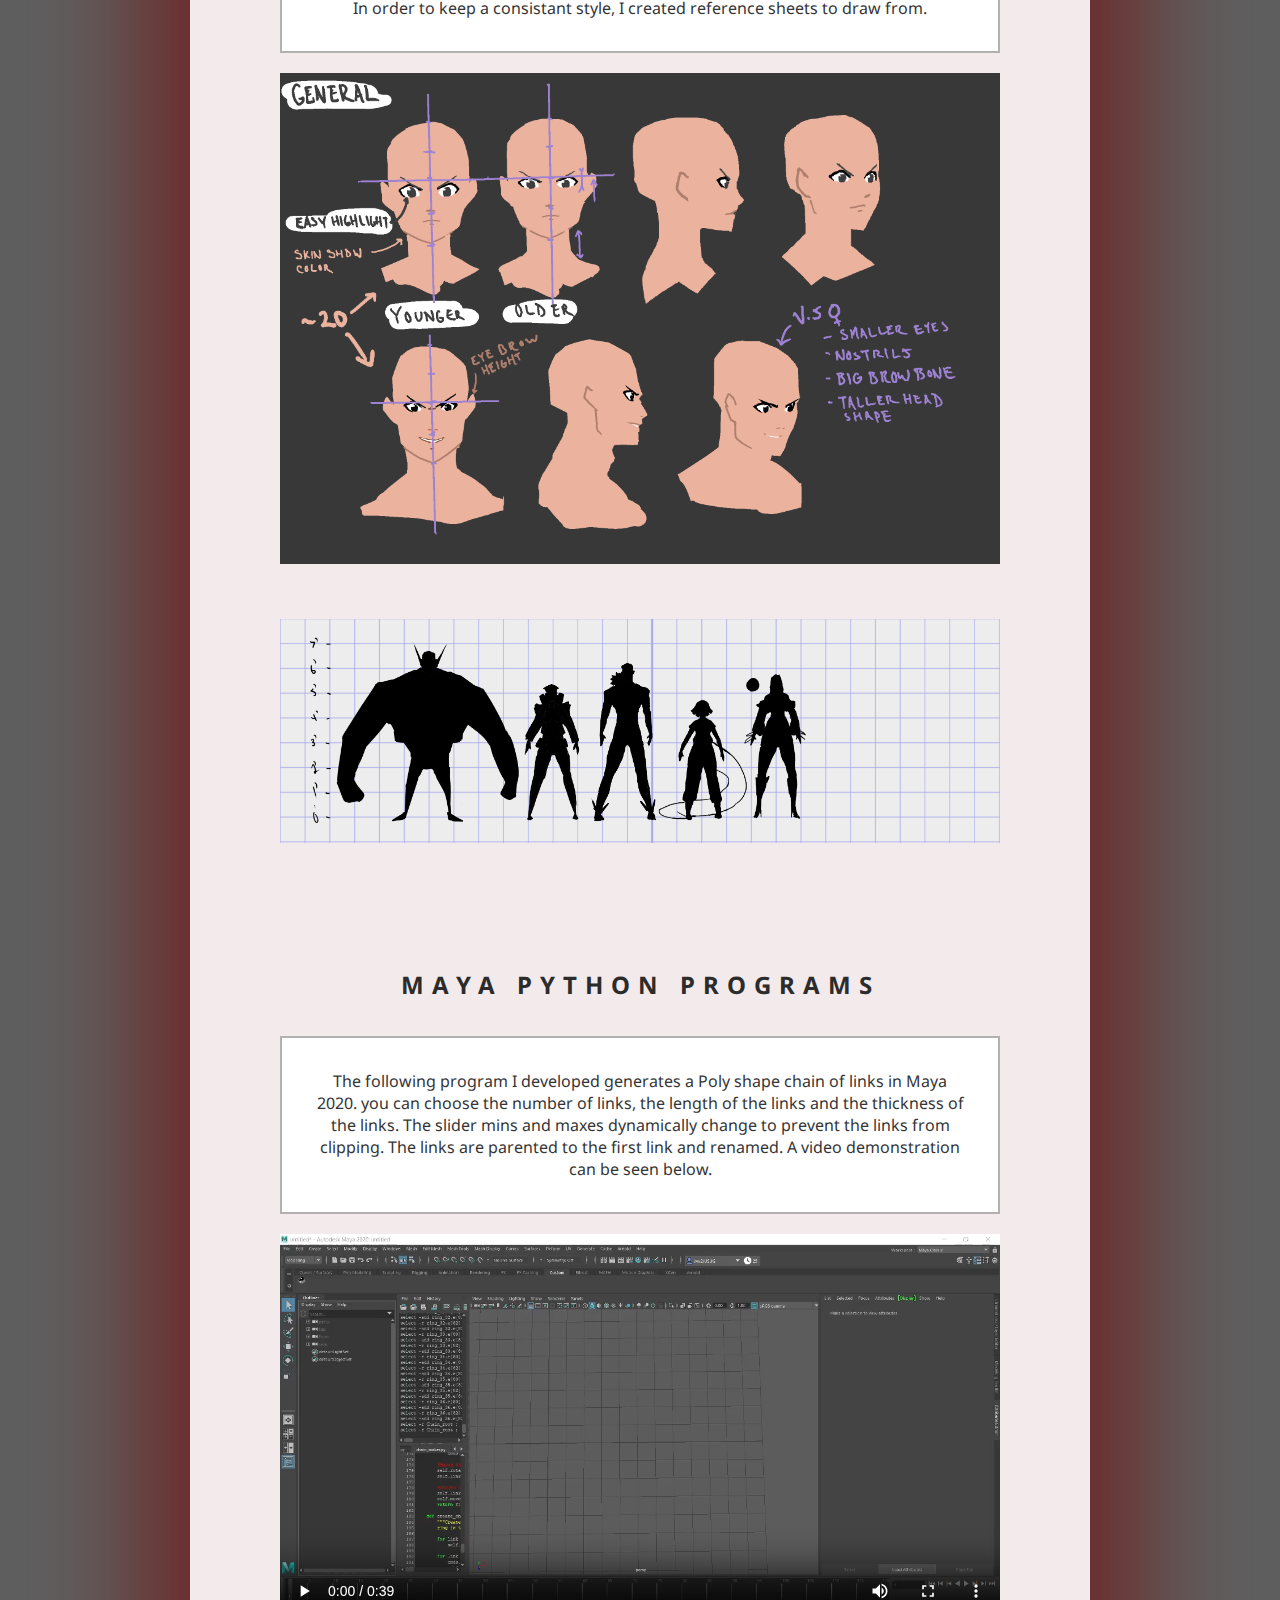
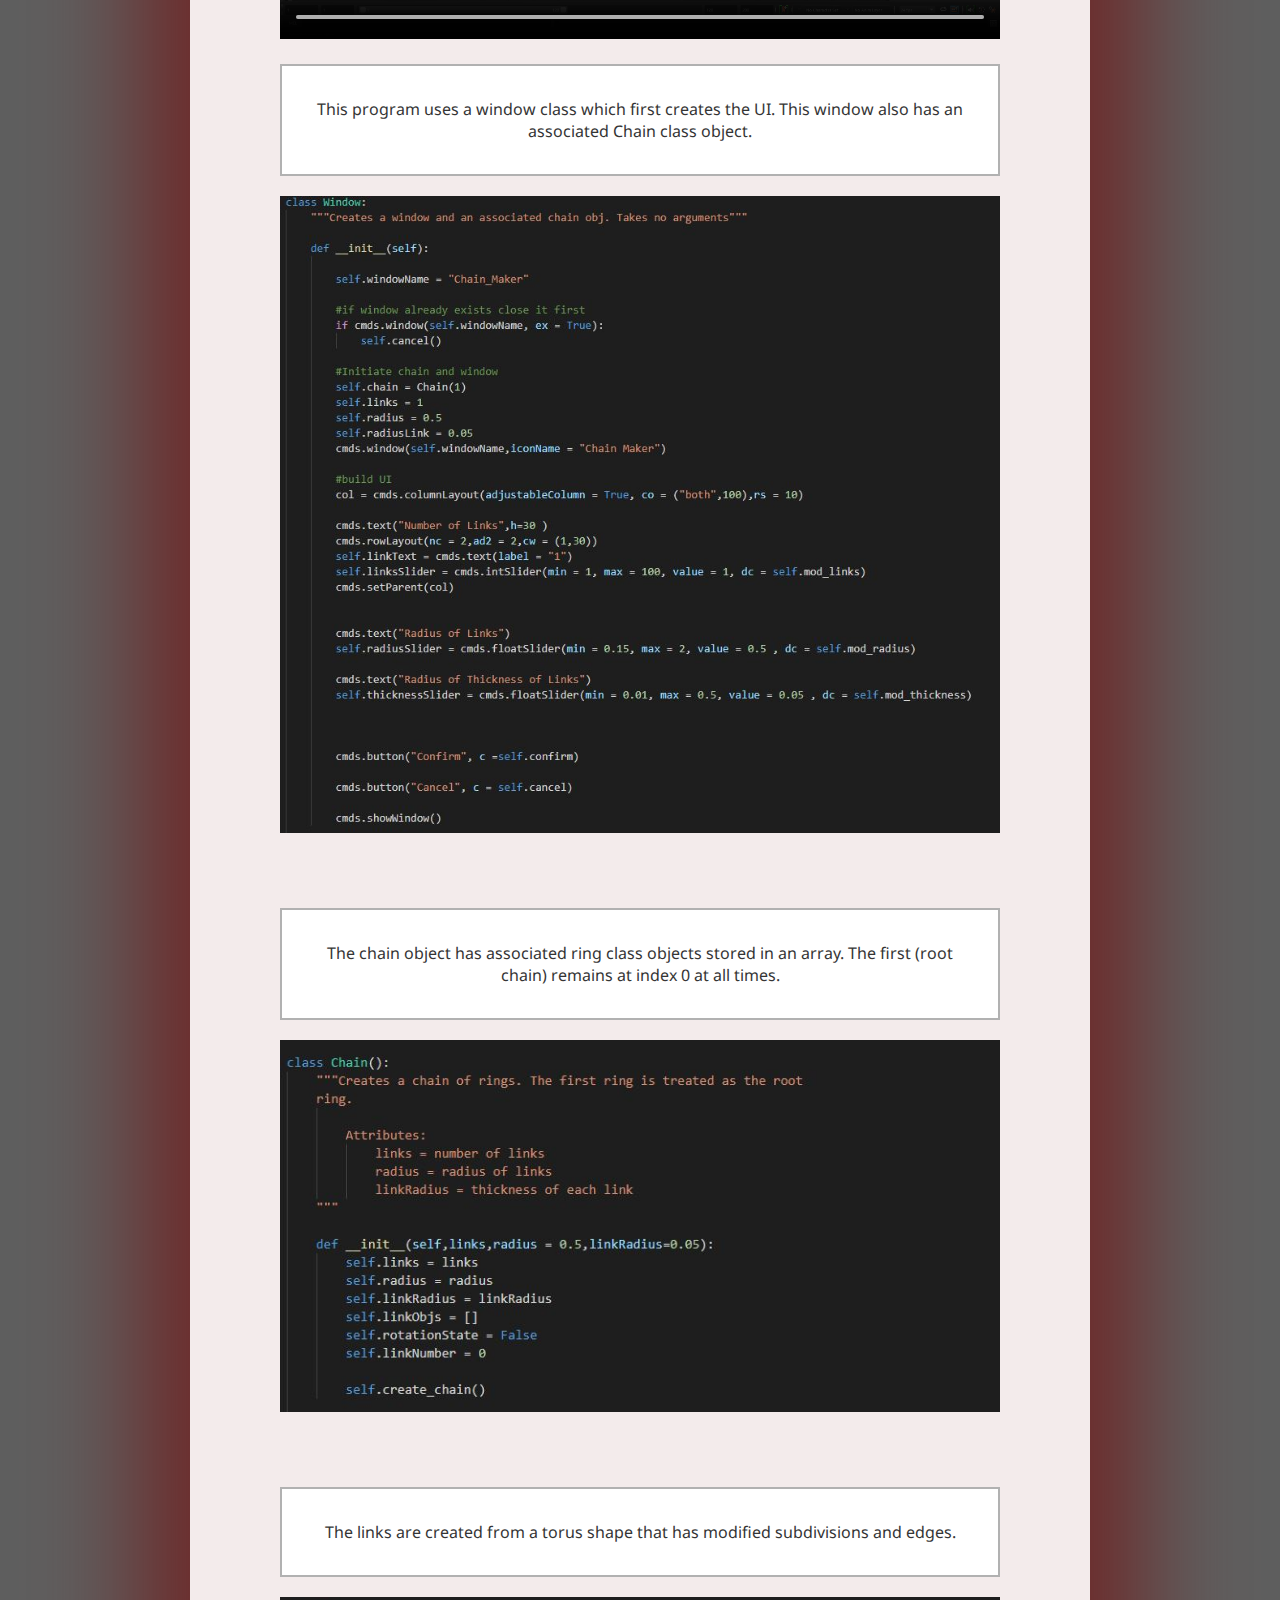
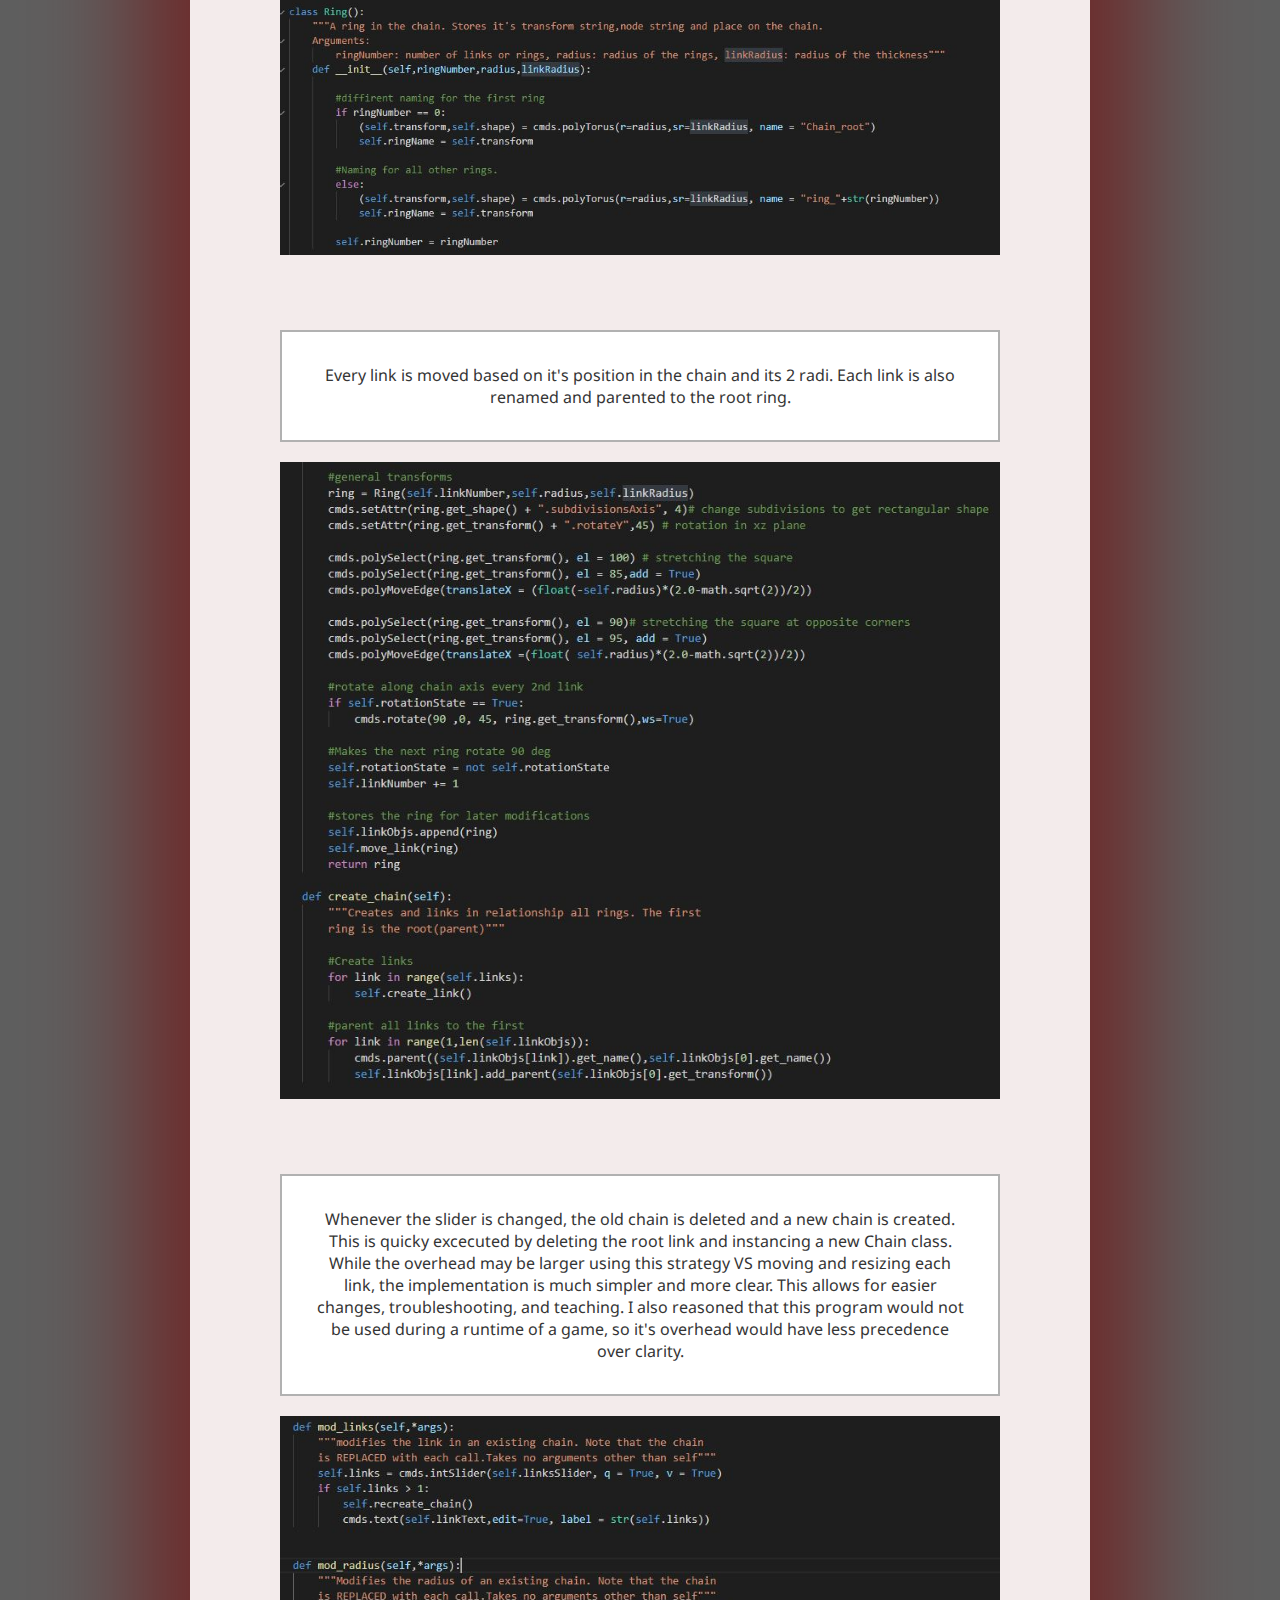
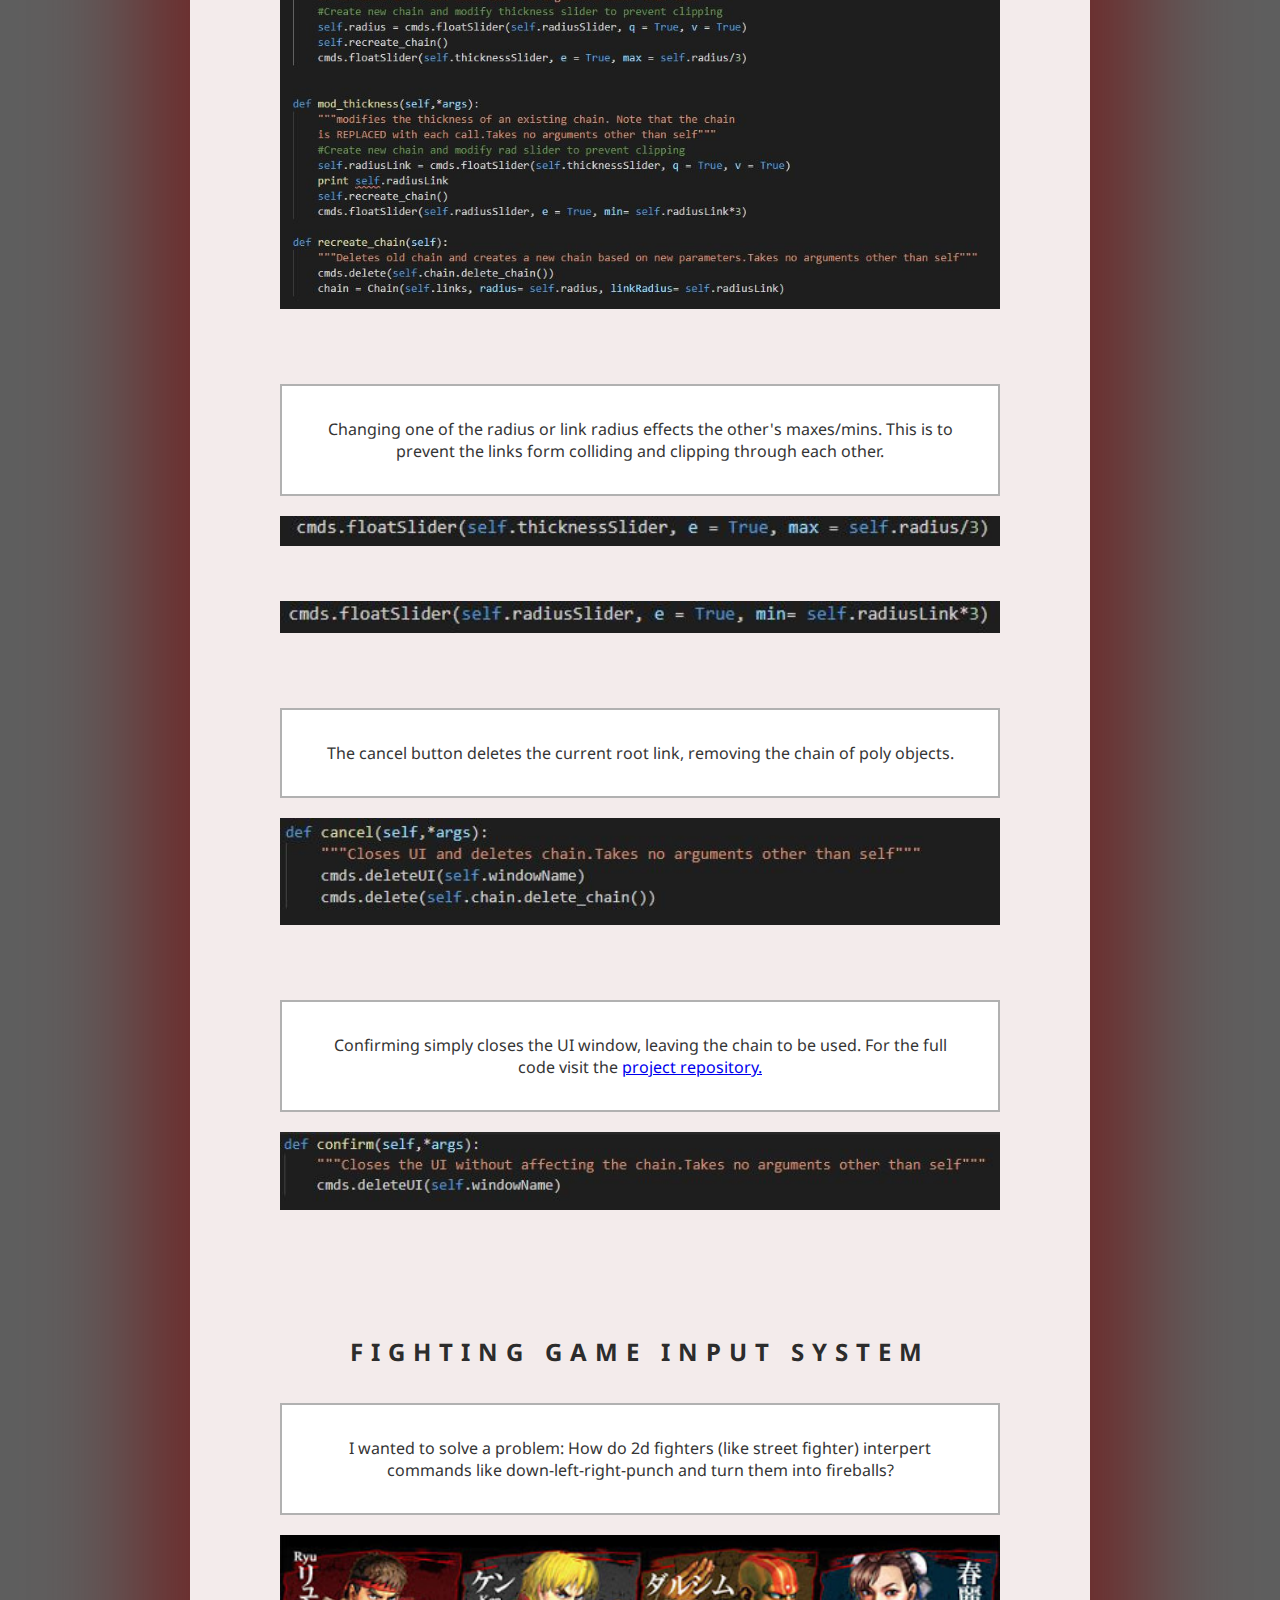
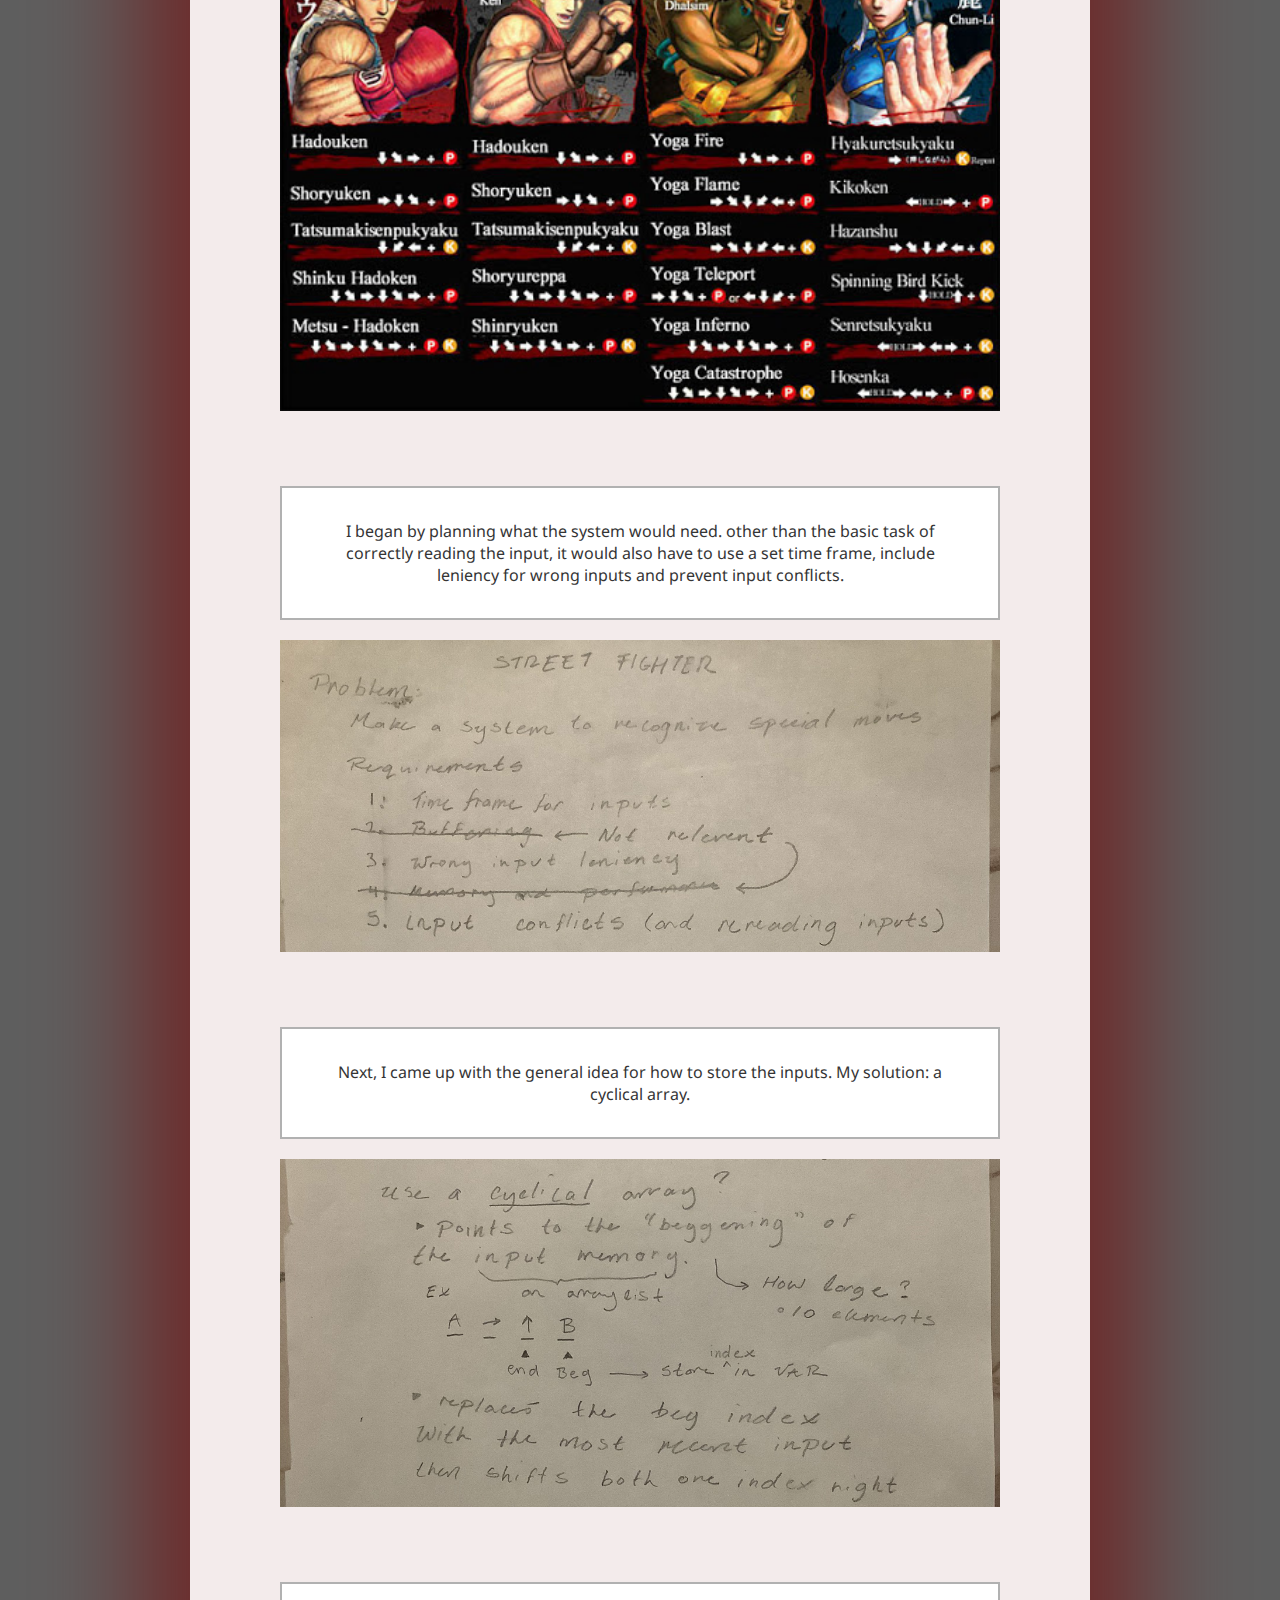
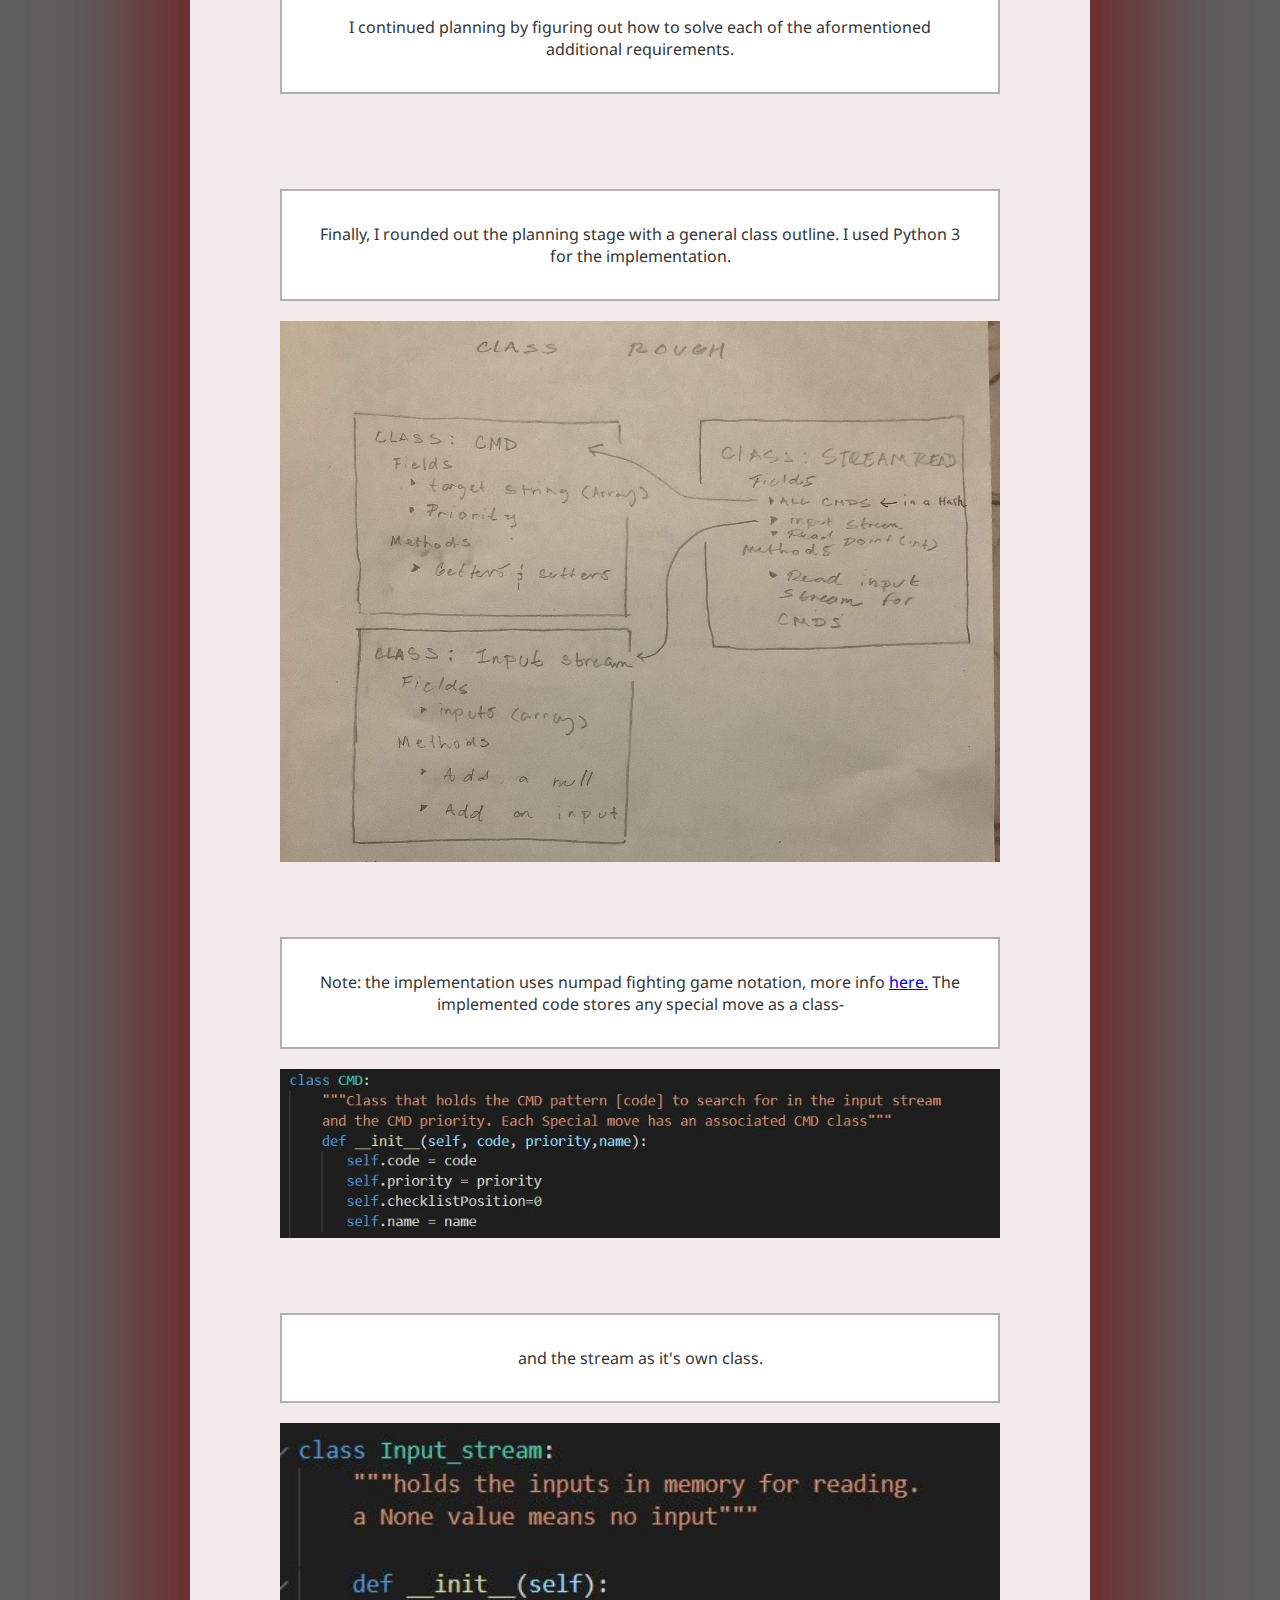
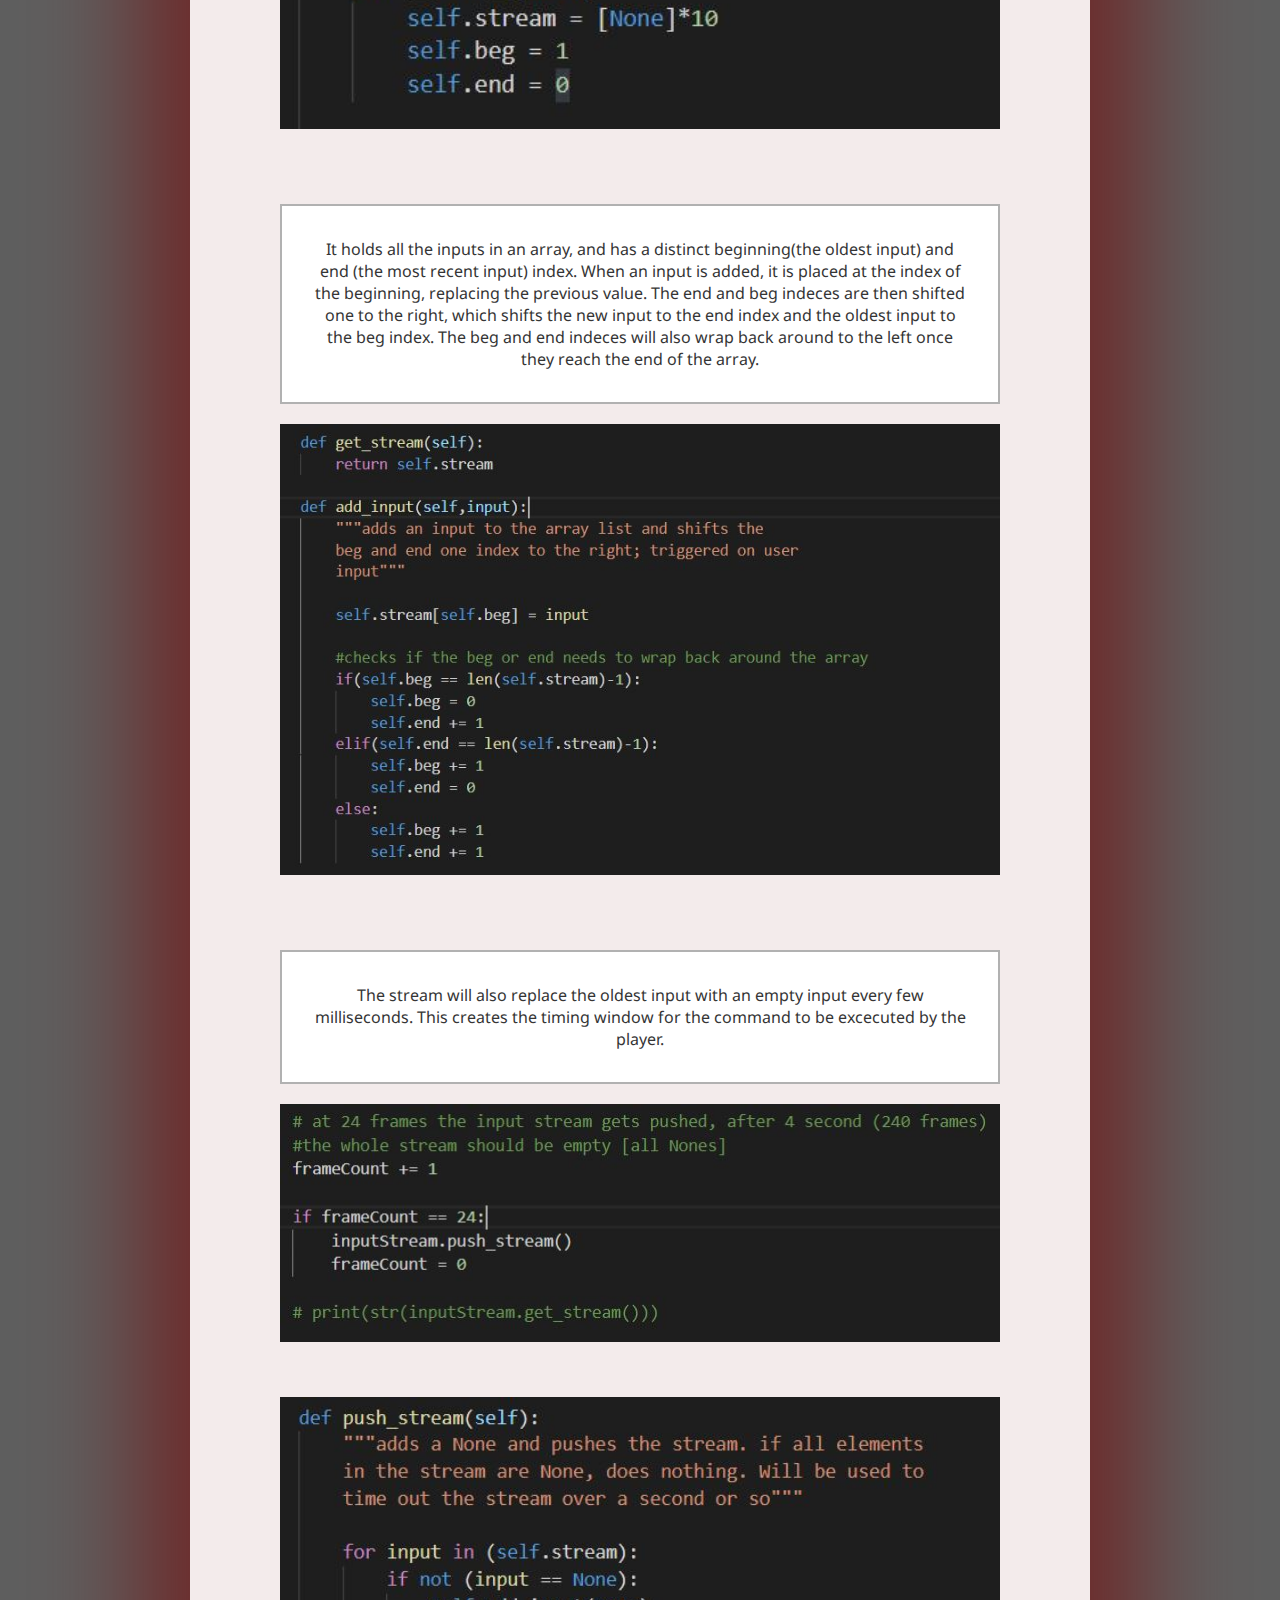
==== commit 2fb31a12: "Imgs maya P added" ====
--- a/index.html
+++ b/index.html
@@ -91,7 +91,7 @@
             you can choose the number of links, the length of the links and the thickness of the links.
             The slider mins and maxes dynamically change to prevent the links from clipping. The links
             are parented to the first link and renamed. A video demonstration can be seen below.
-            <a href="https://github.com/jyw2/Maya-Python-Programs" target = "_blank">Project Repository</a>
+            
             
         </p>
 
@@ -99,38 +99,47 @@
 
         <p>This program uses a window class which first creates the UI.
              This window also has an associated Chain class object. </p>
+             <img src="assets/MayaP_images/1.JPG" alt="">
 
 
         <p>The chain object has associated ring class objects stored in an array. The
             first (root chain) remains at index 0 at all times.</p>
+            <img src="assets/MayaP_images/2.JPG" alt="">
 
         <p>The links are created from a torus shape that has modified subdivisions and edges.
         </p>
+        <img src="assets/MayaP_images/3.JPG" alt="">
 
         <p>
             Every link is moved based on it's position in the chain and its 2 radi.
             Each link is also renamed and parented to the root ring.  
         </p>
+        <img src="assets/MayaP_images/4.JPG" alt="">
 
         <p>
             Whenever the slider is changed, the old chain is deleted and a new chain is created. This is quicky excecuted by deleting the root link and instancing a new Chain class. While the overhead
             may be larger using this strategy VS moving and resizing each link, the implementation is much simpler and more clear. This allows for easier changes, troubleshooting, and teaching. I also reasoned that this program would not be used
             during a runtime of a game, so it's overhead would have less precedence over clarity.
         </p>
+        <img src="assets/MayaP_images/5.JPG" alt="">
 
         <p>
             Changing one of the radius or link radius effects the other's maxes/mins. 
             This is to prevent the links form colliding and clipping through each other.
         </p>
+        <img src="assets/MayaP_images/6.JPG" alt="">
+        <img src="assets/MayaP_images/6.5.JPG" alt="">
 
         <p>
             The cancel button deletes the current root link, removing the chain of poly objects.
         </p>
+        <img src="assets/MayaP_images/7.JPG" alt="">
 
         <p>
             Confirming simply closes the UI window, leaving the chain to be used.
             For the full code visit the <a href="https://github.com/jyw2/Maya-Python-Programs">project repository.</a> 
         </p>
+        <img src="assets/MayaP_images/8.JPG" alt="">
     
 
 
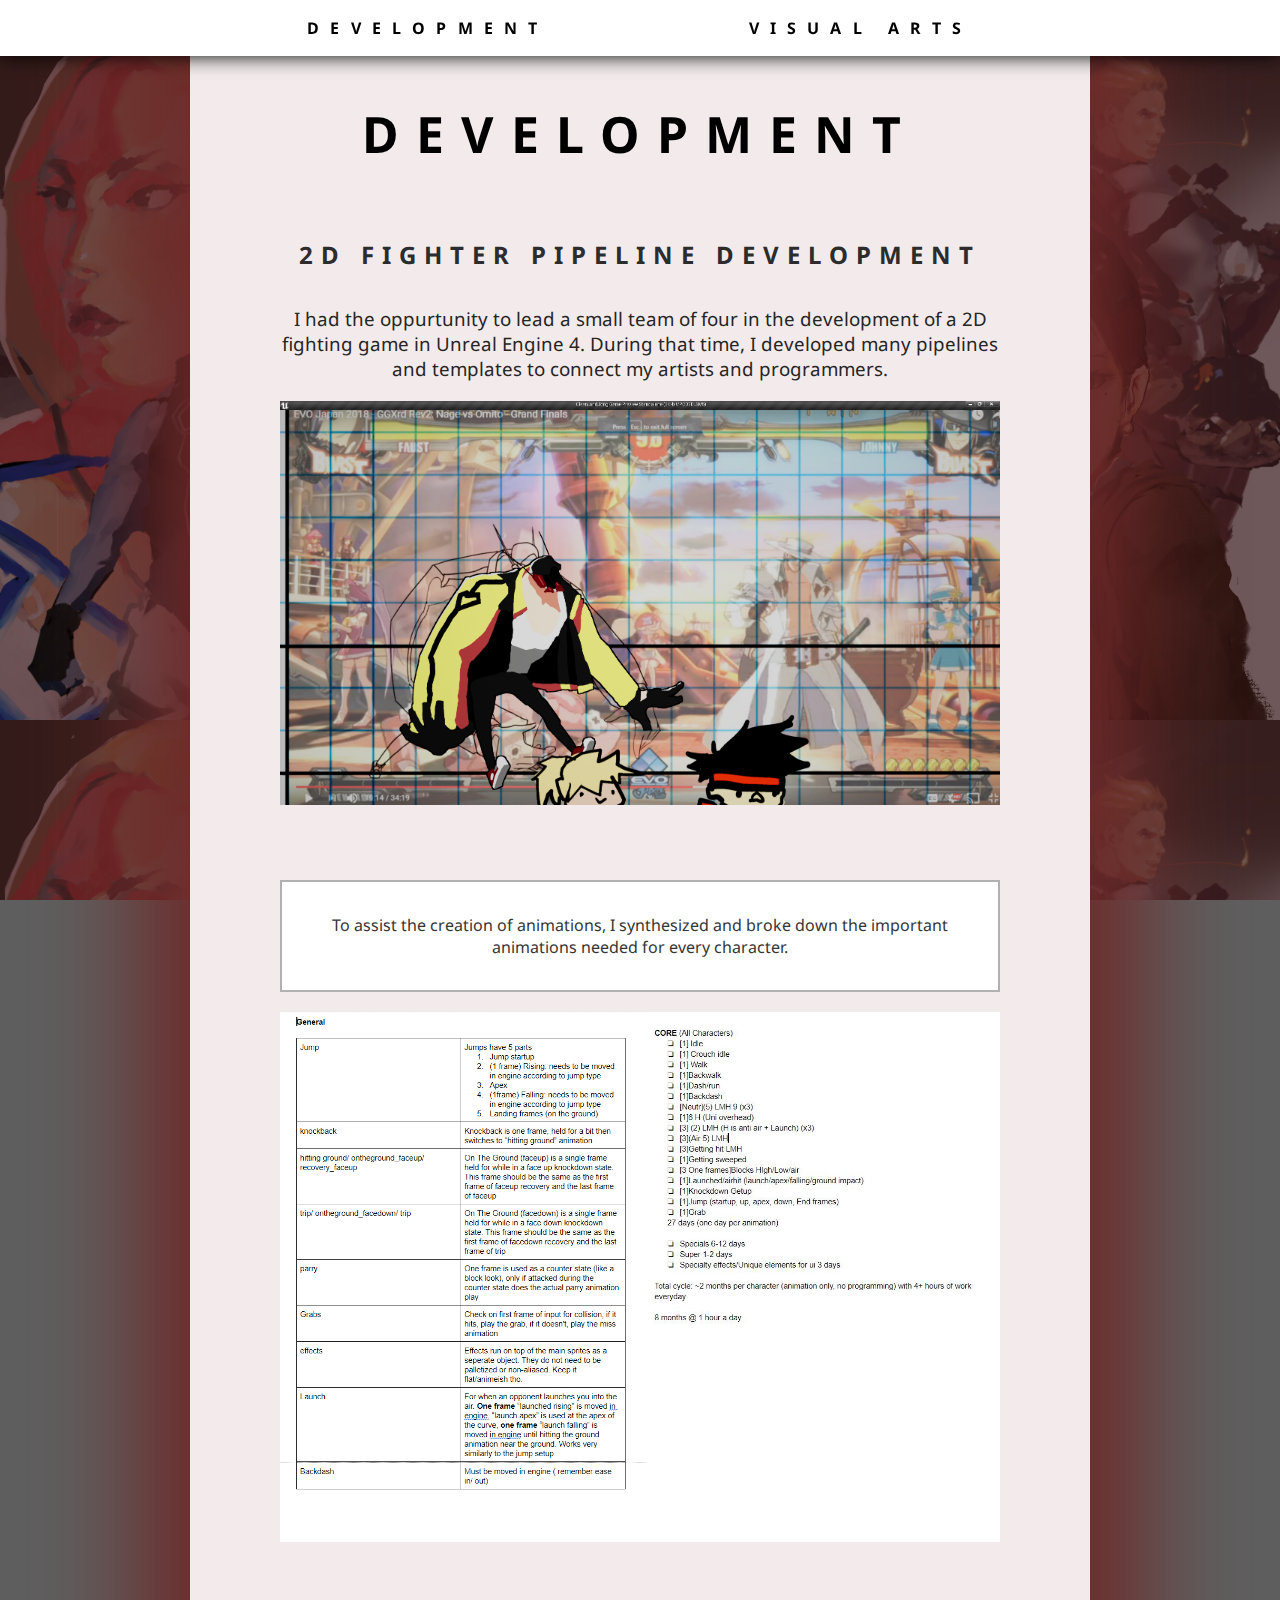
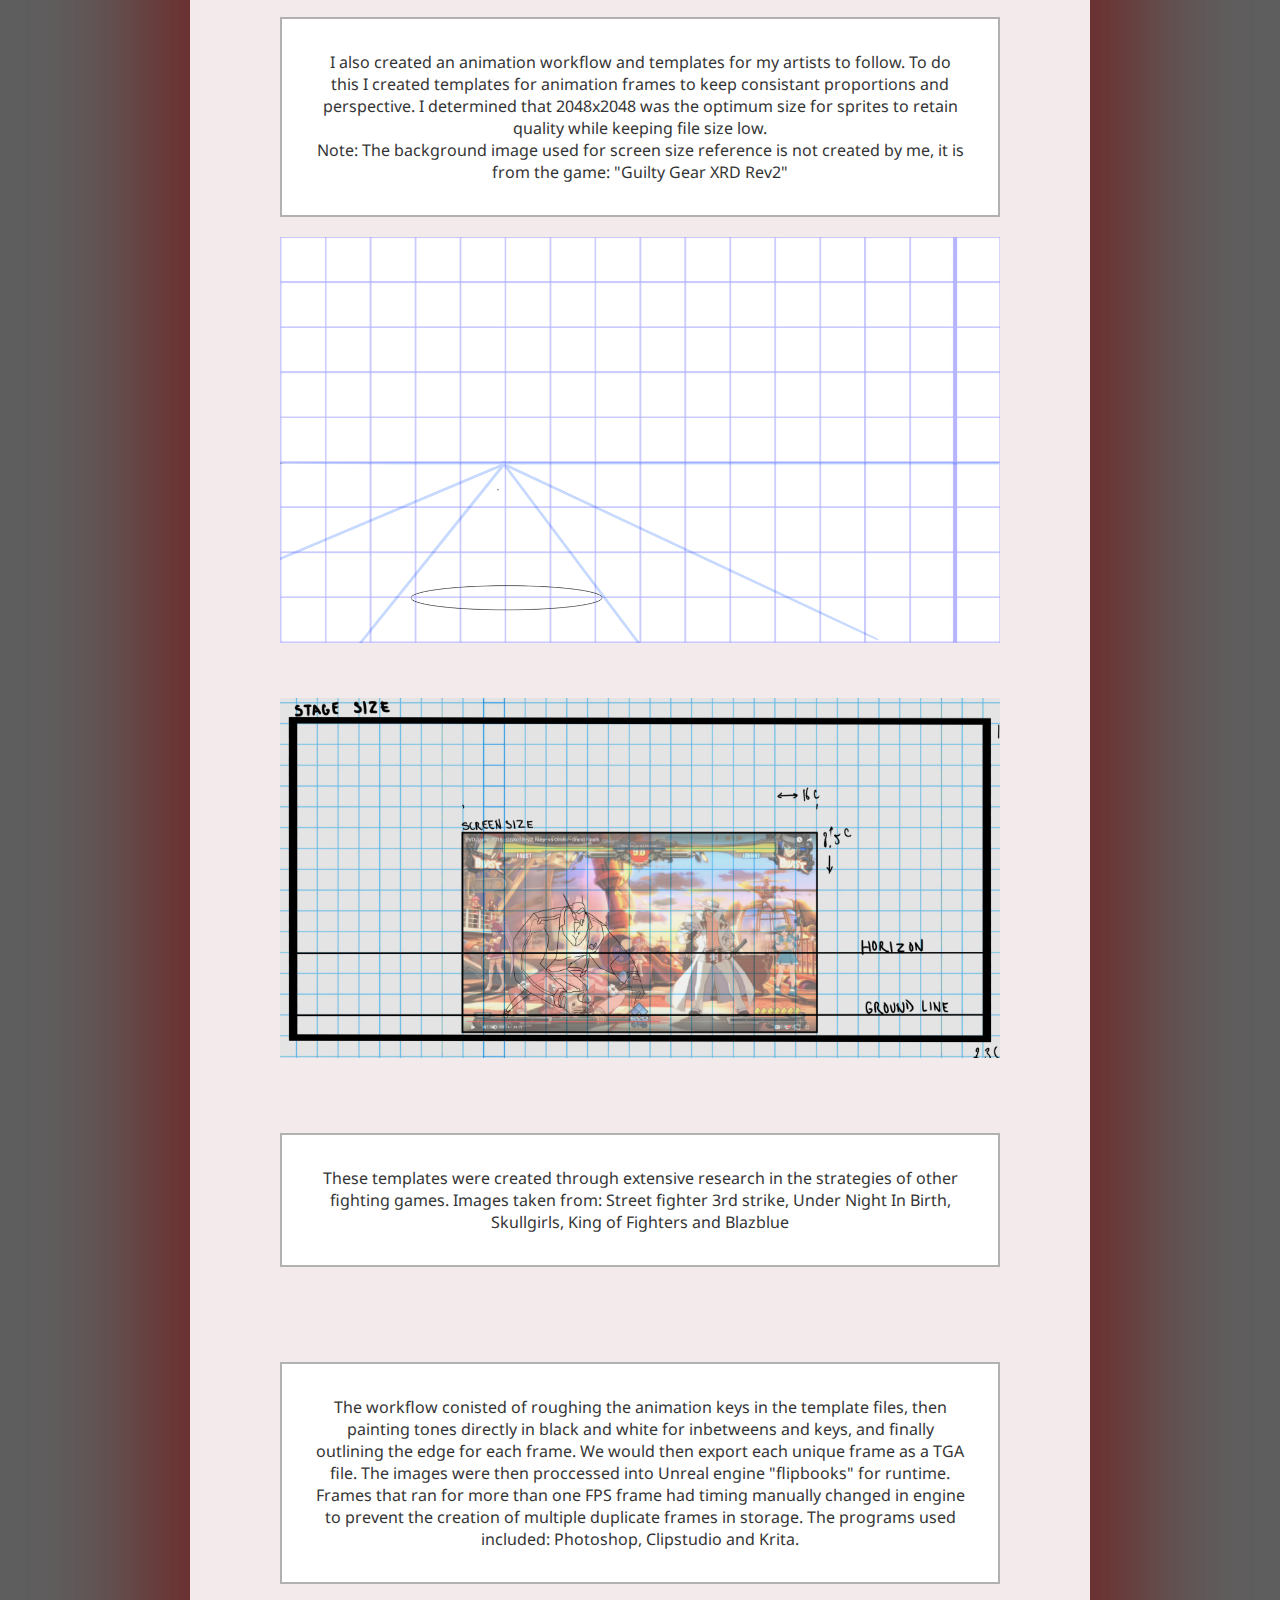
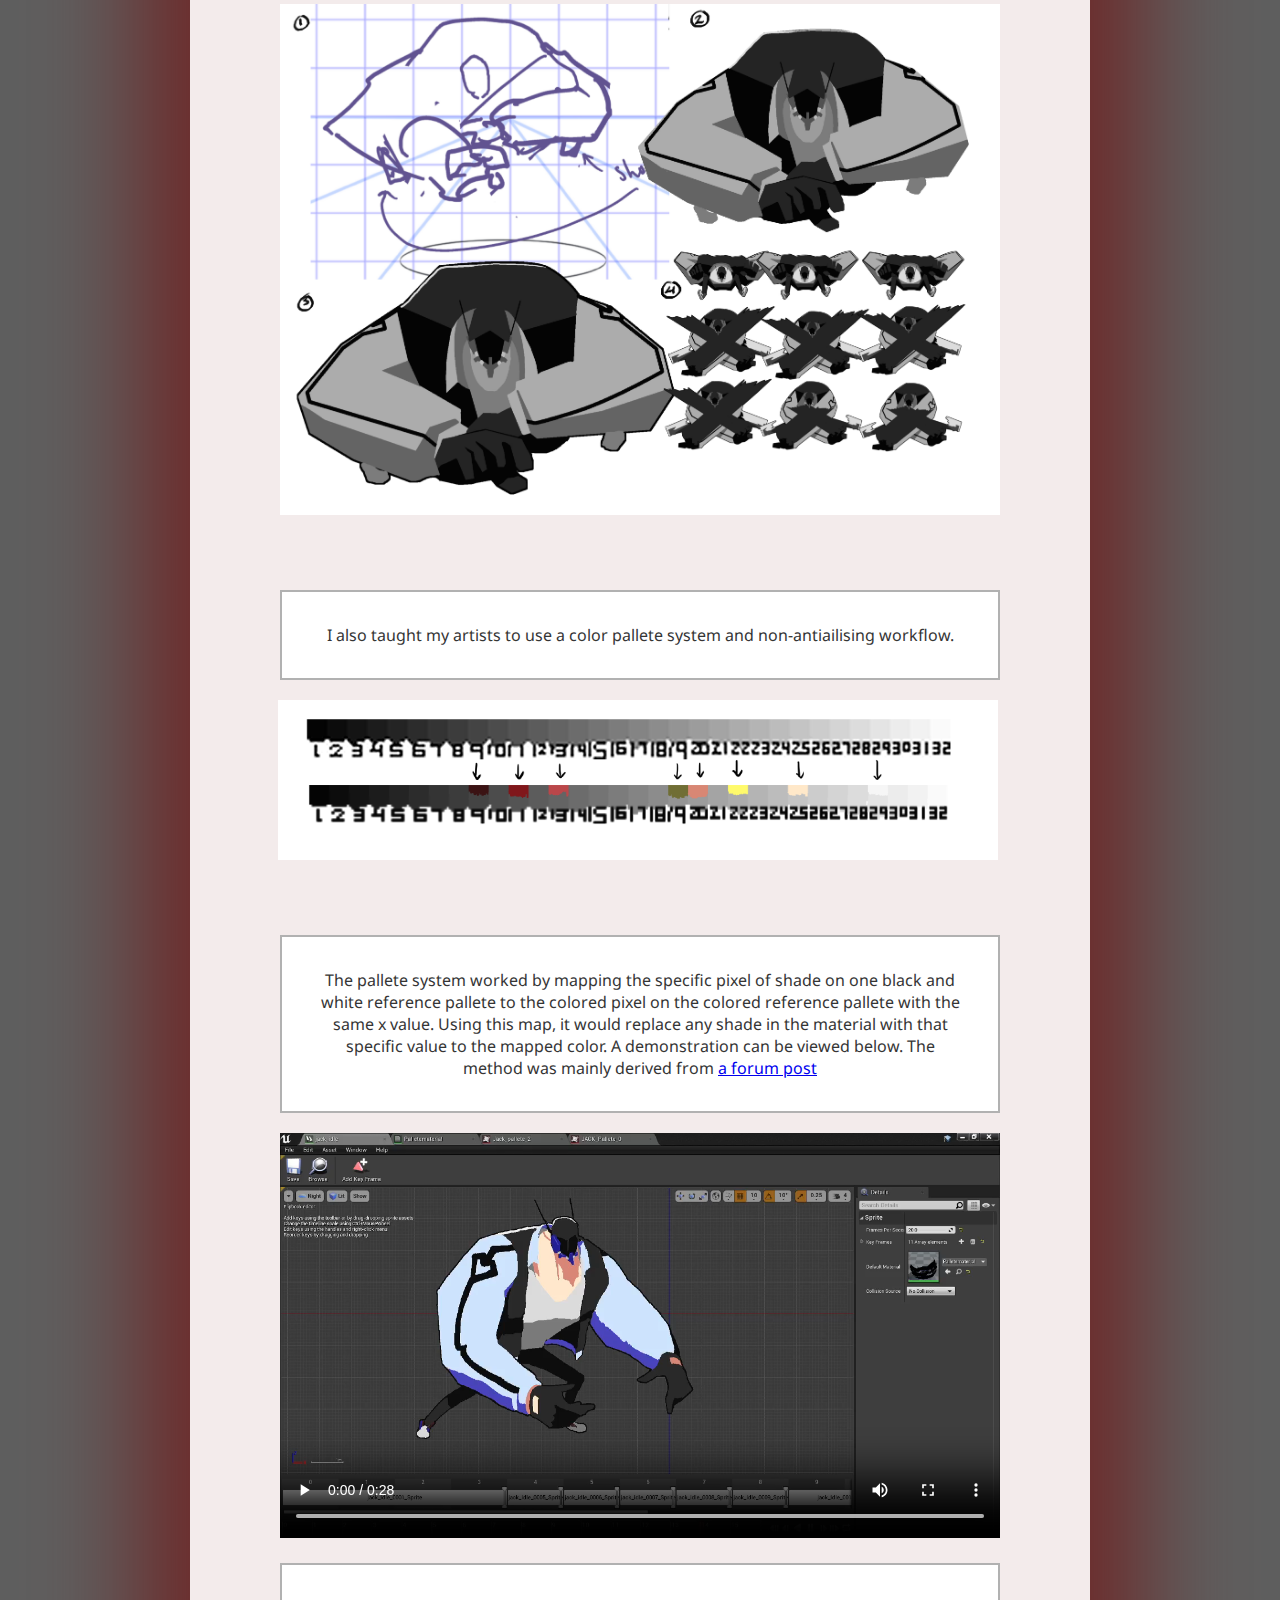
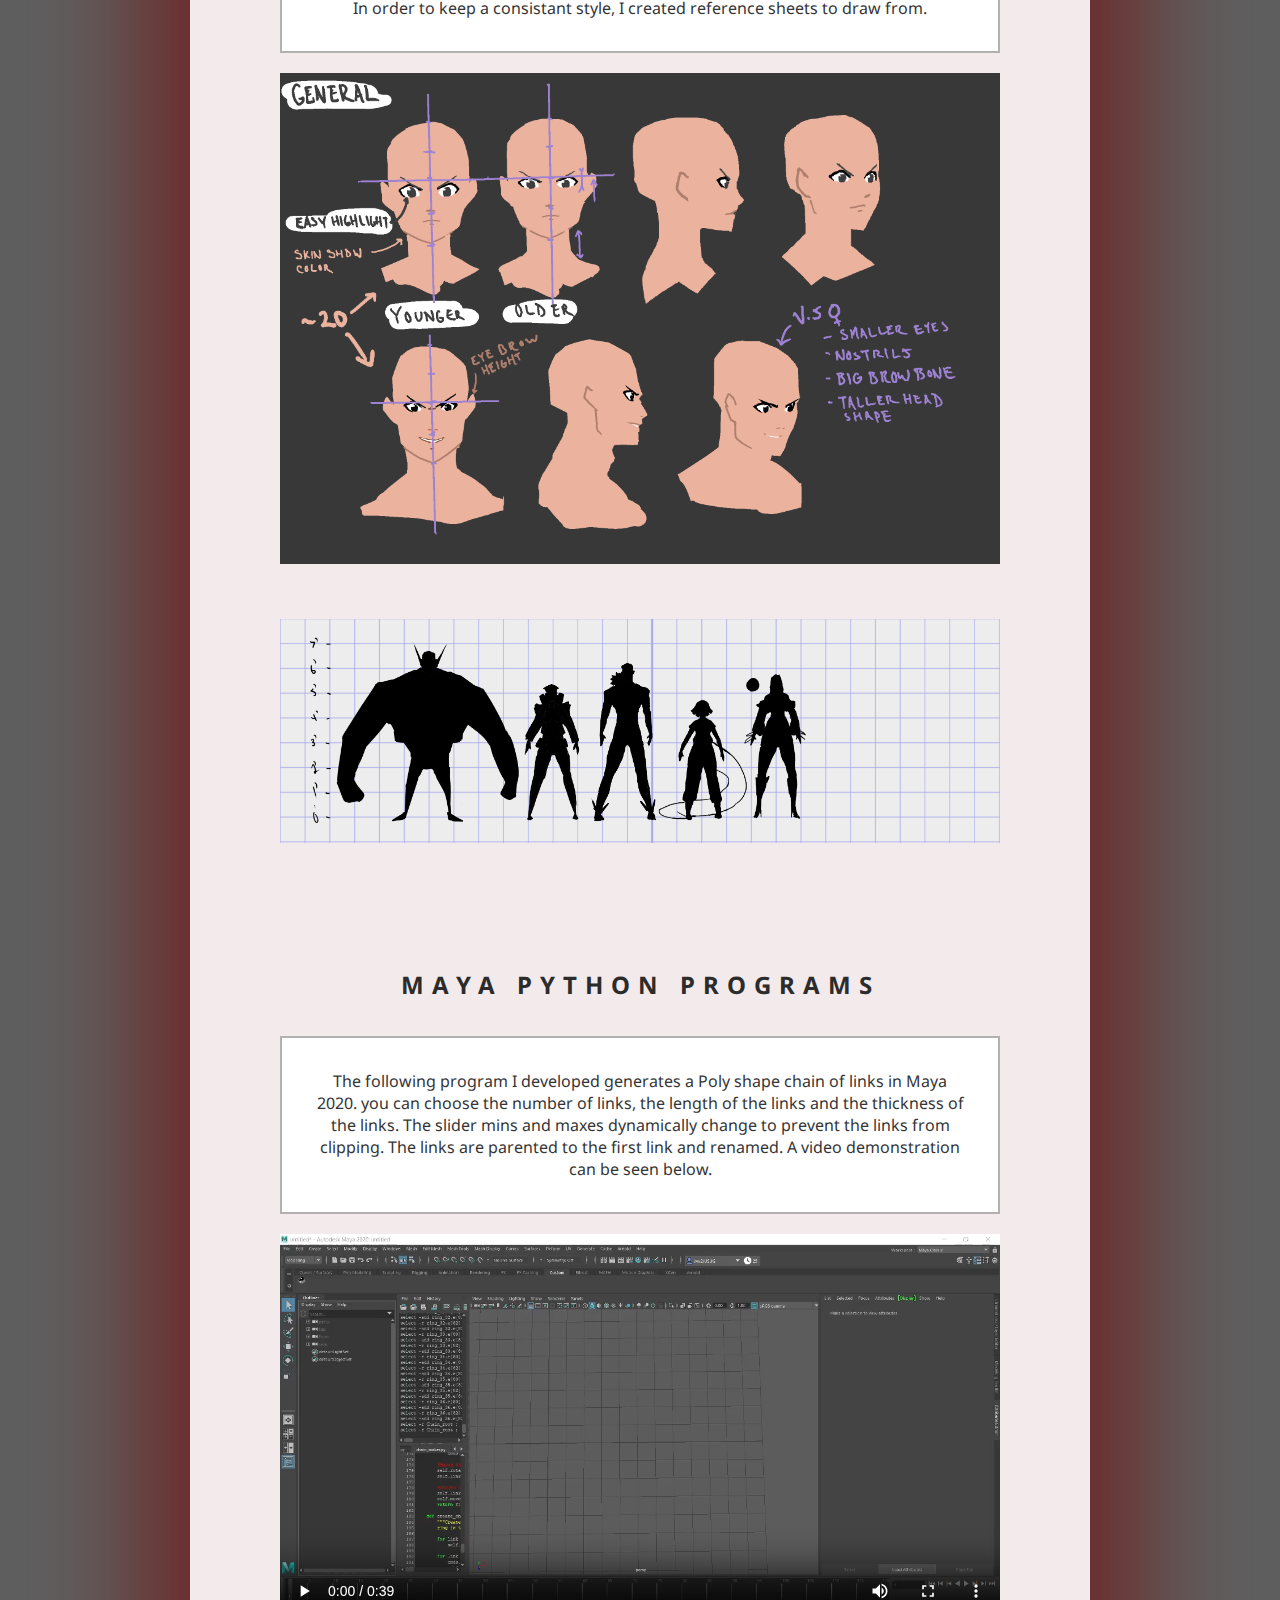
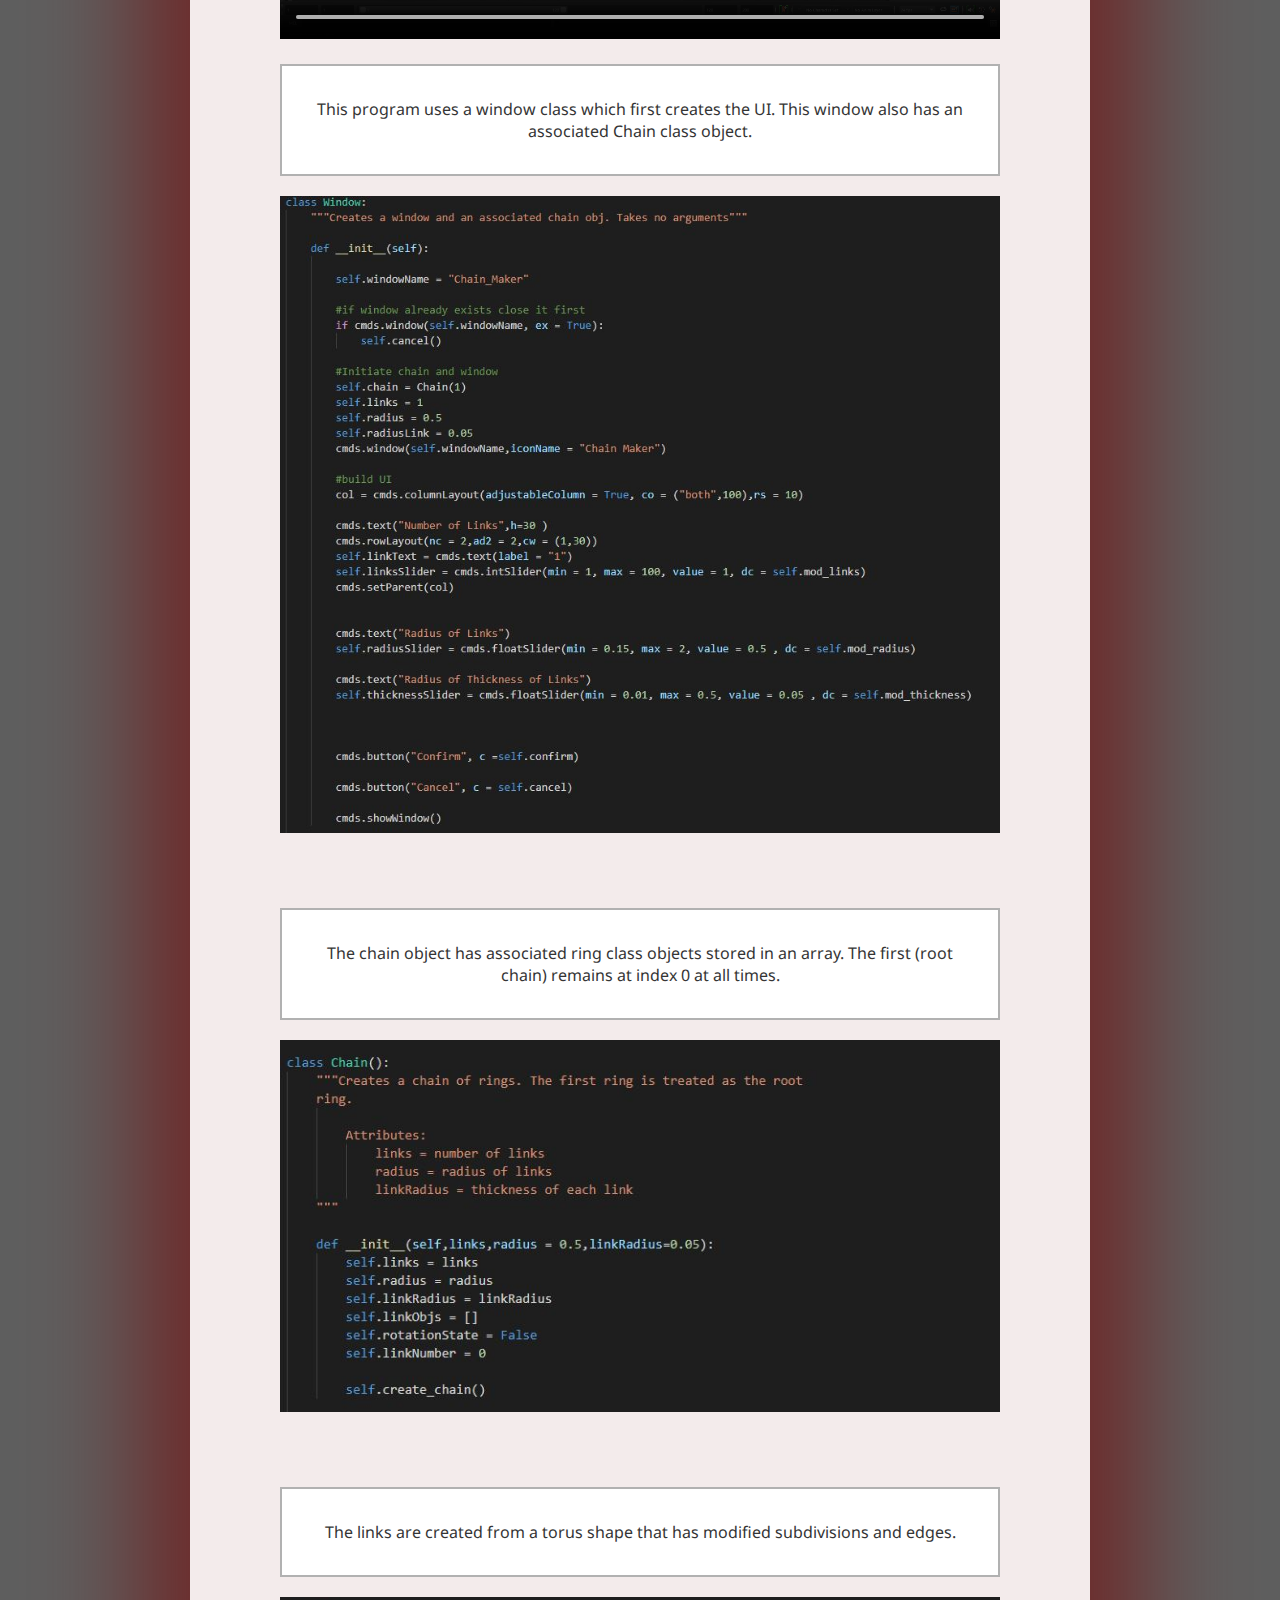
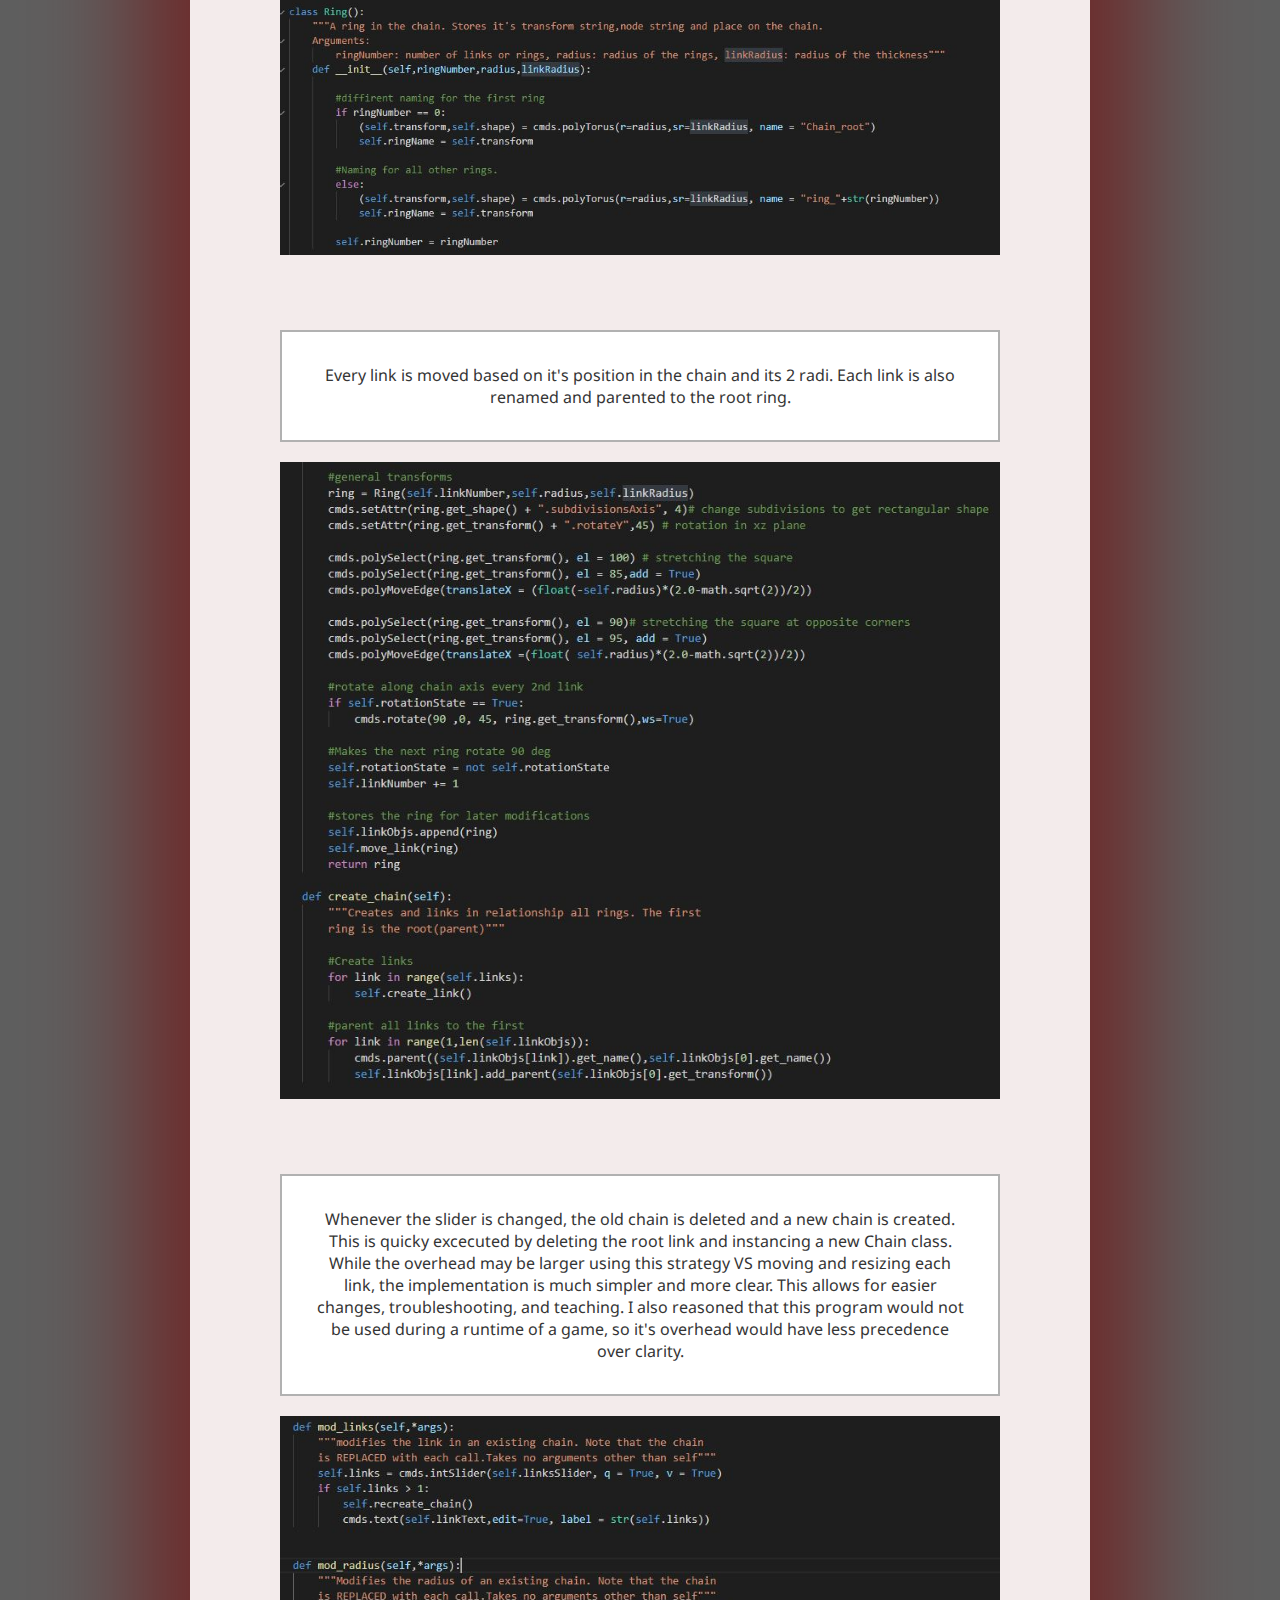
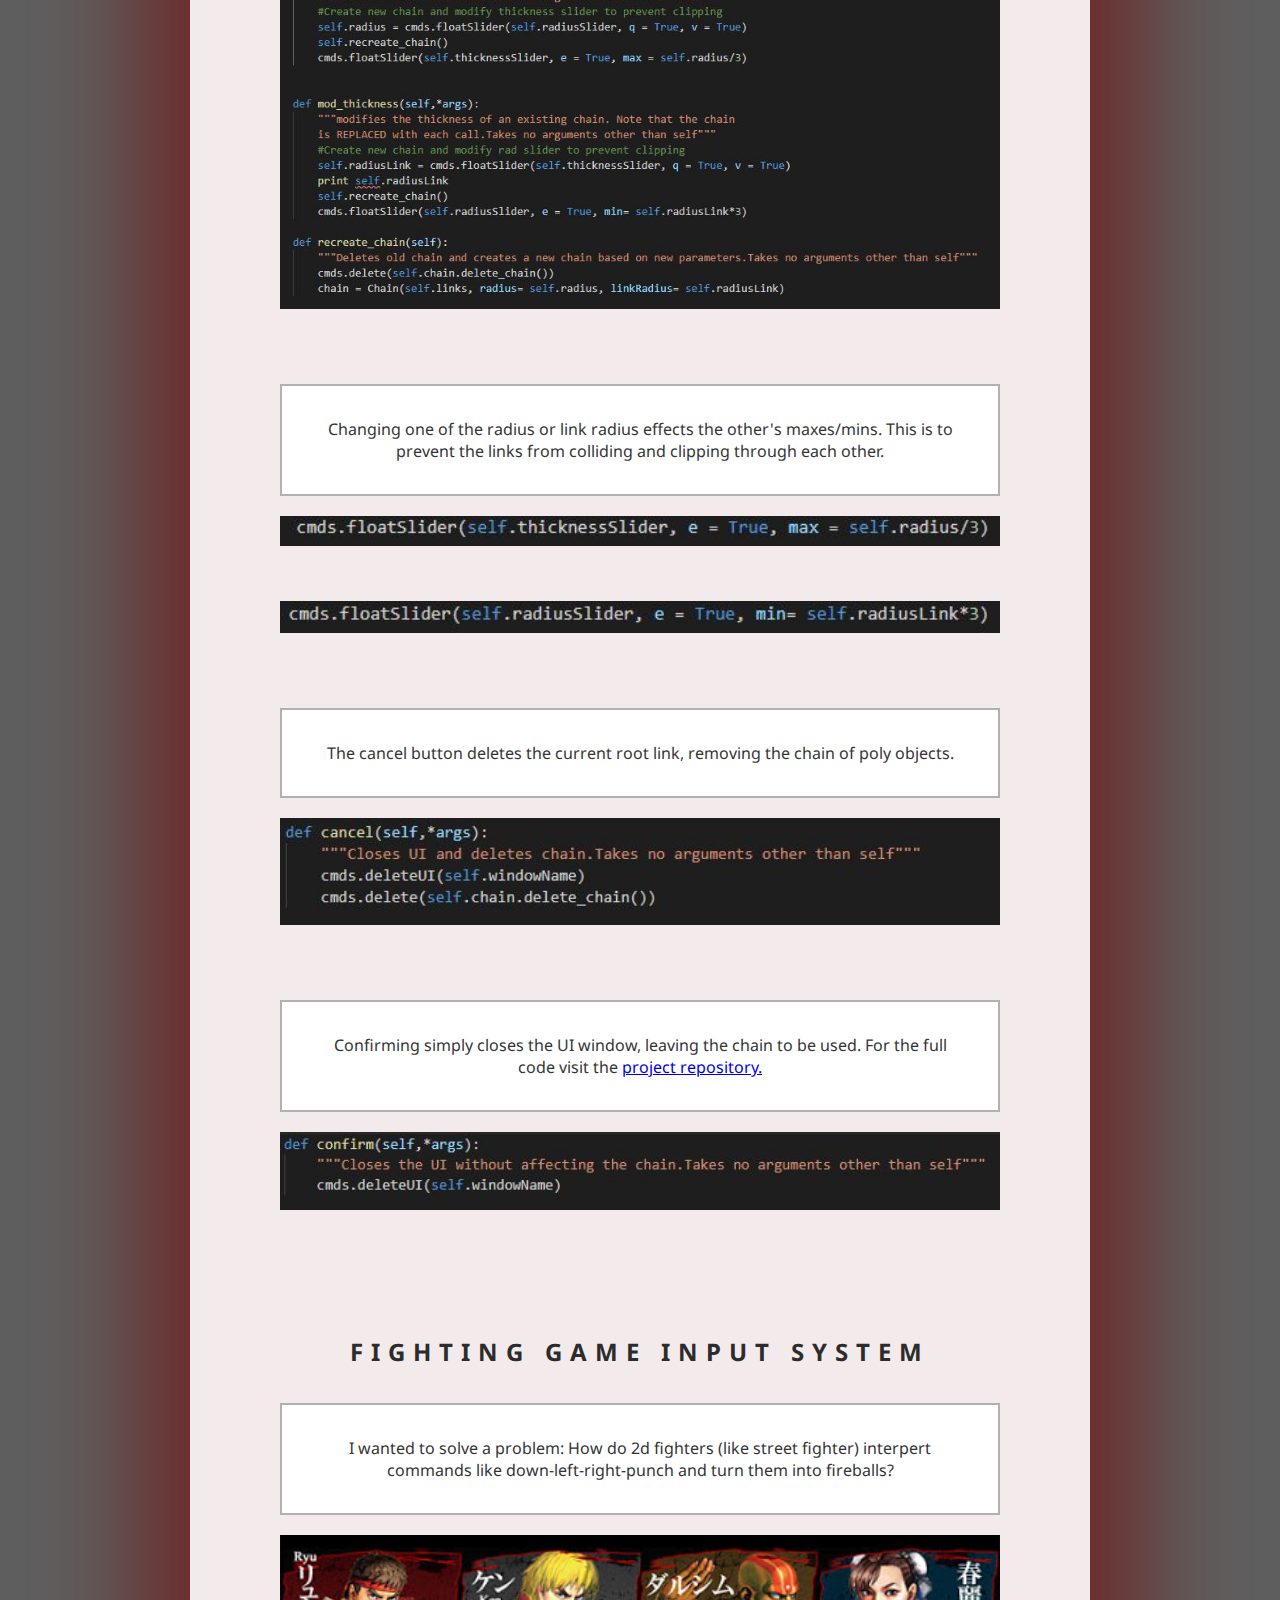
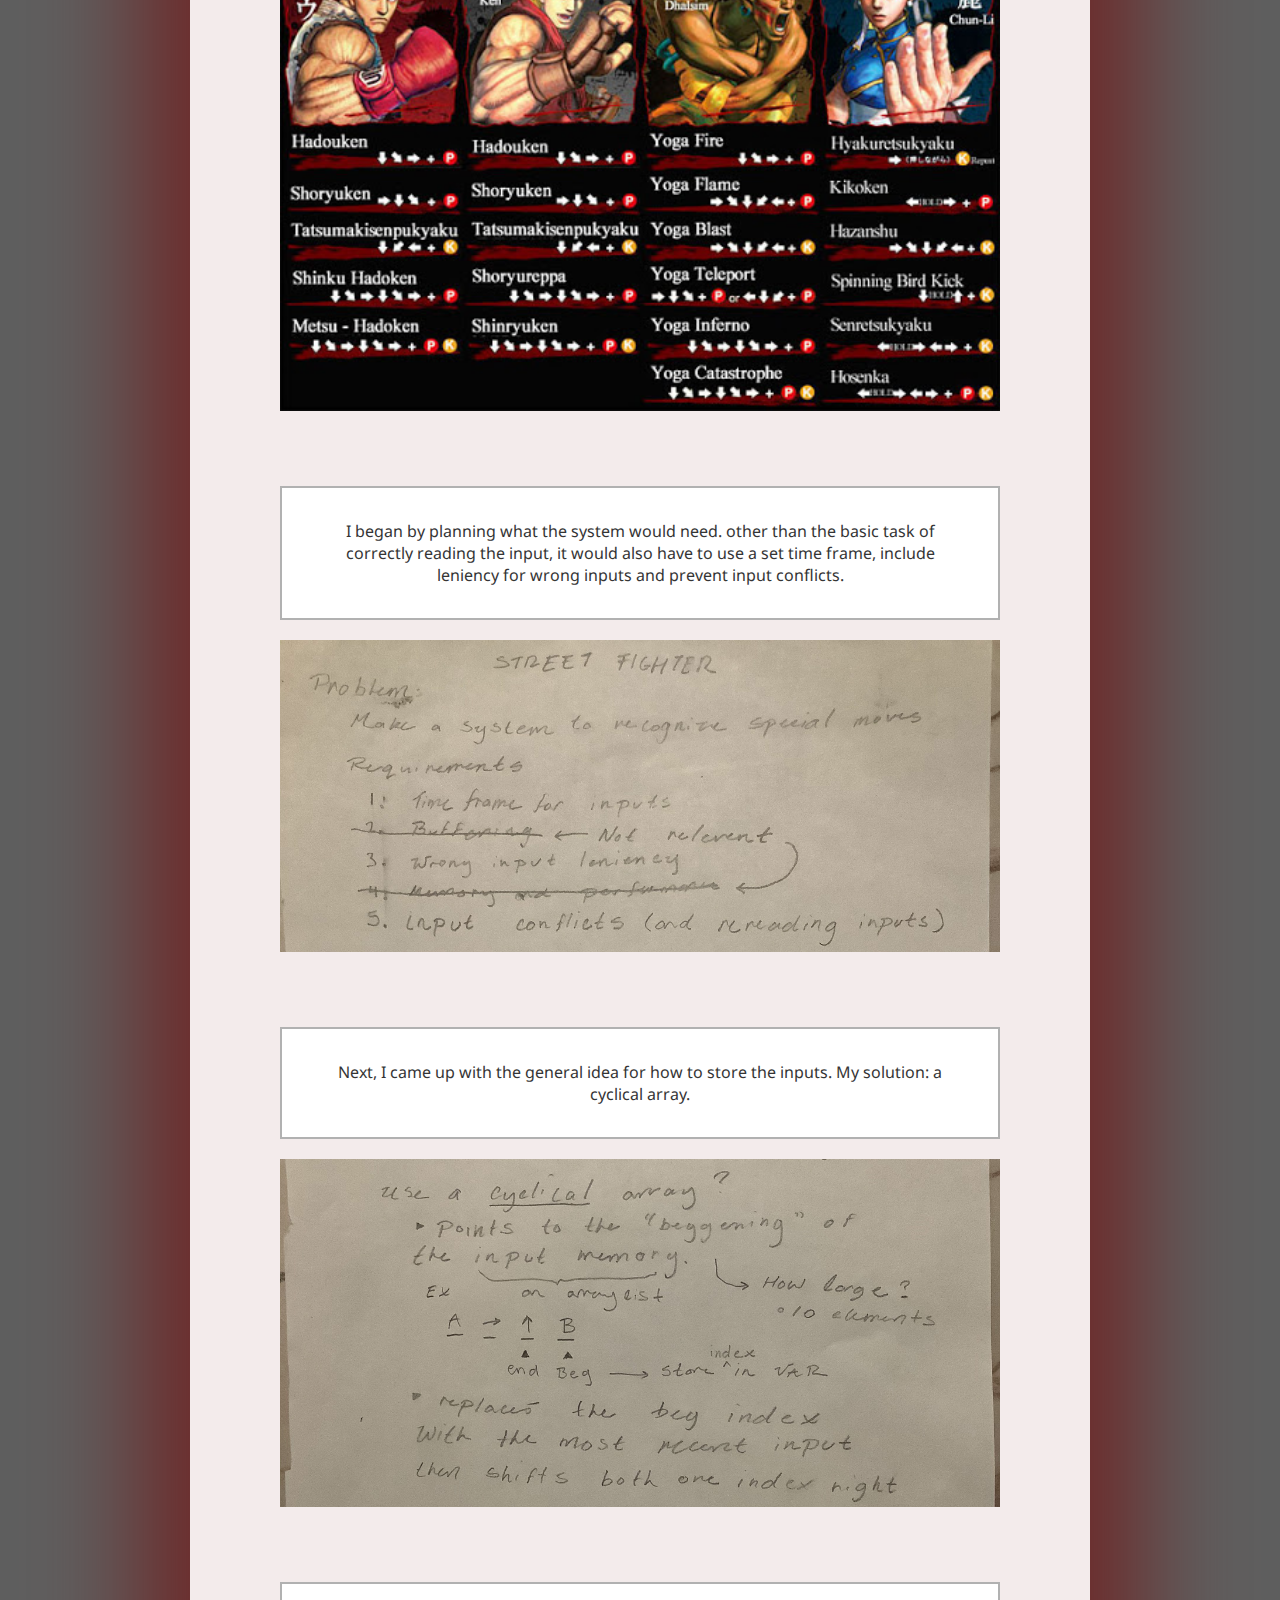
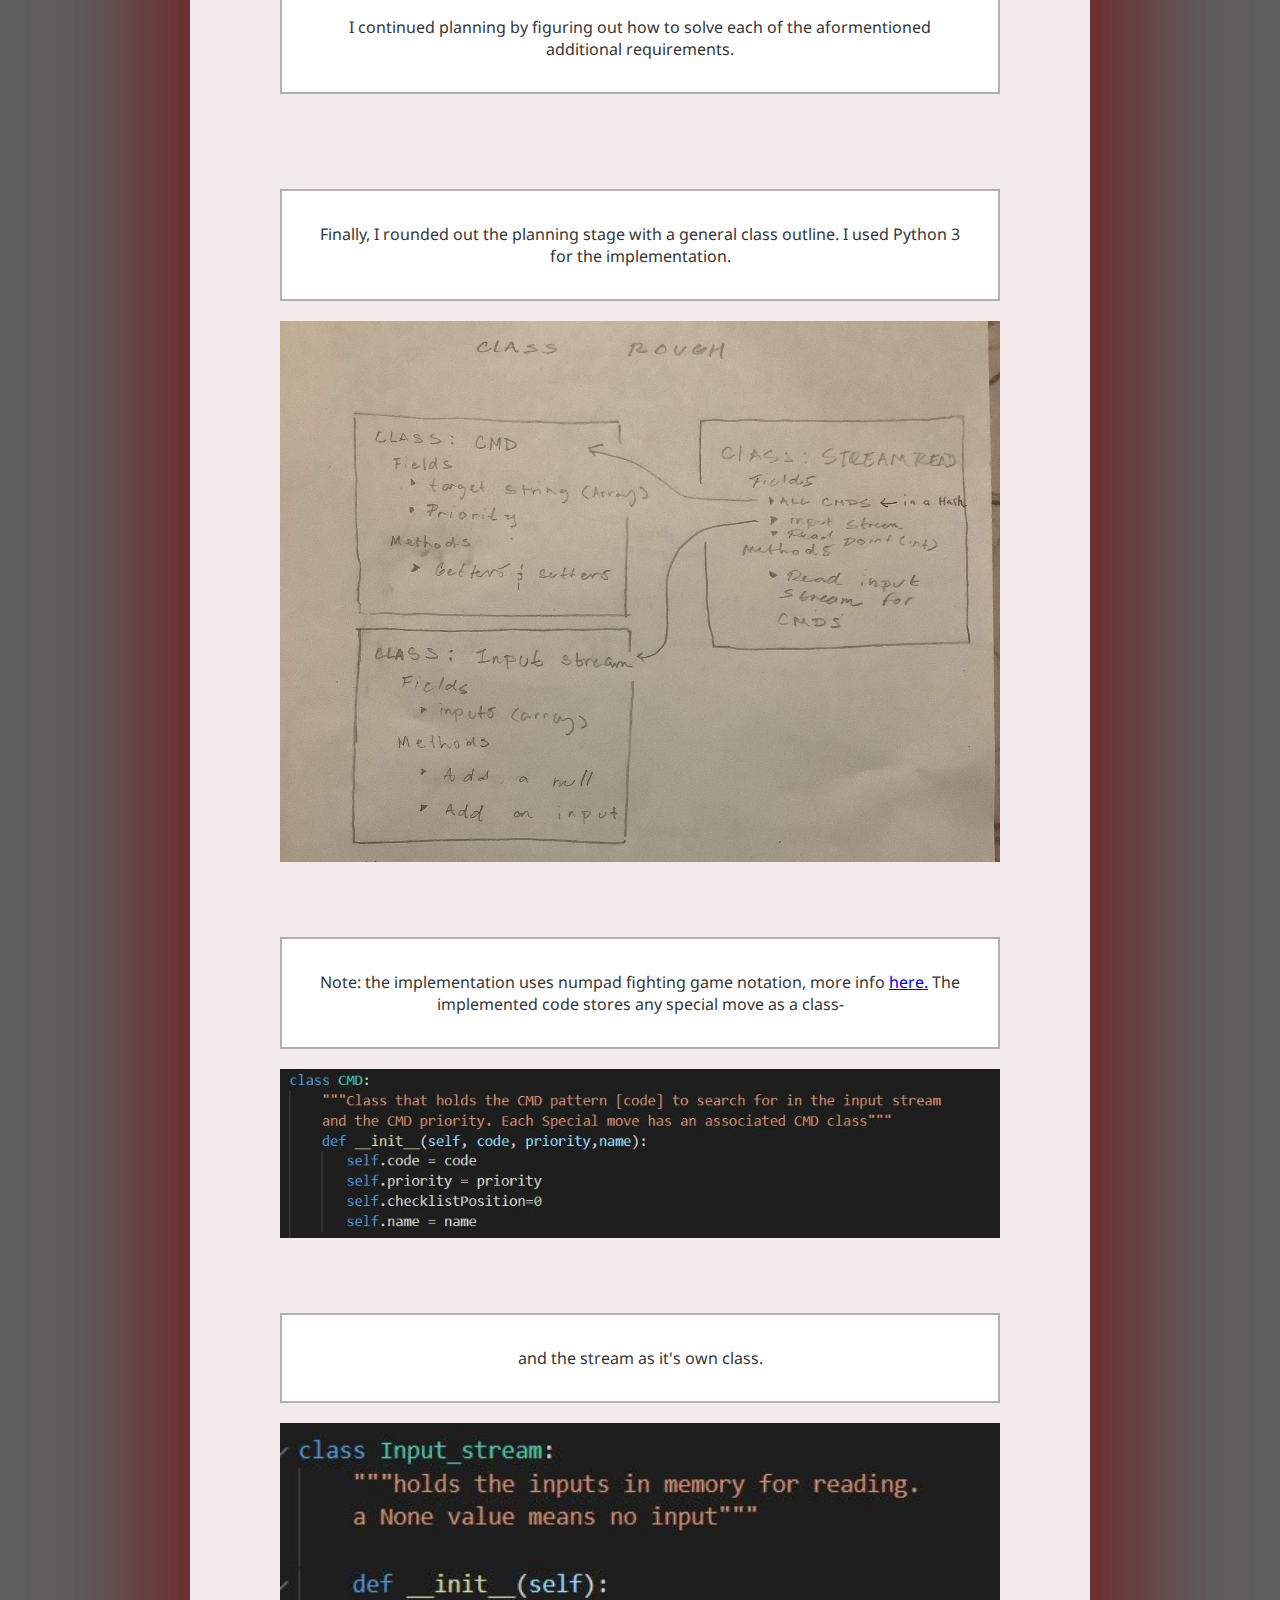
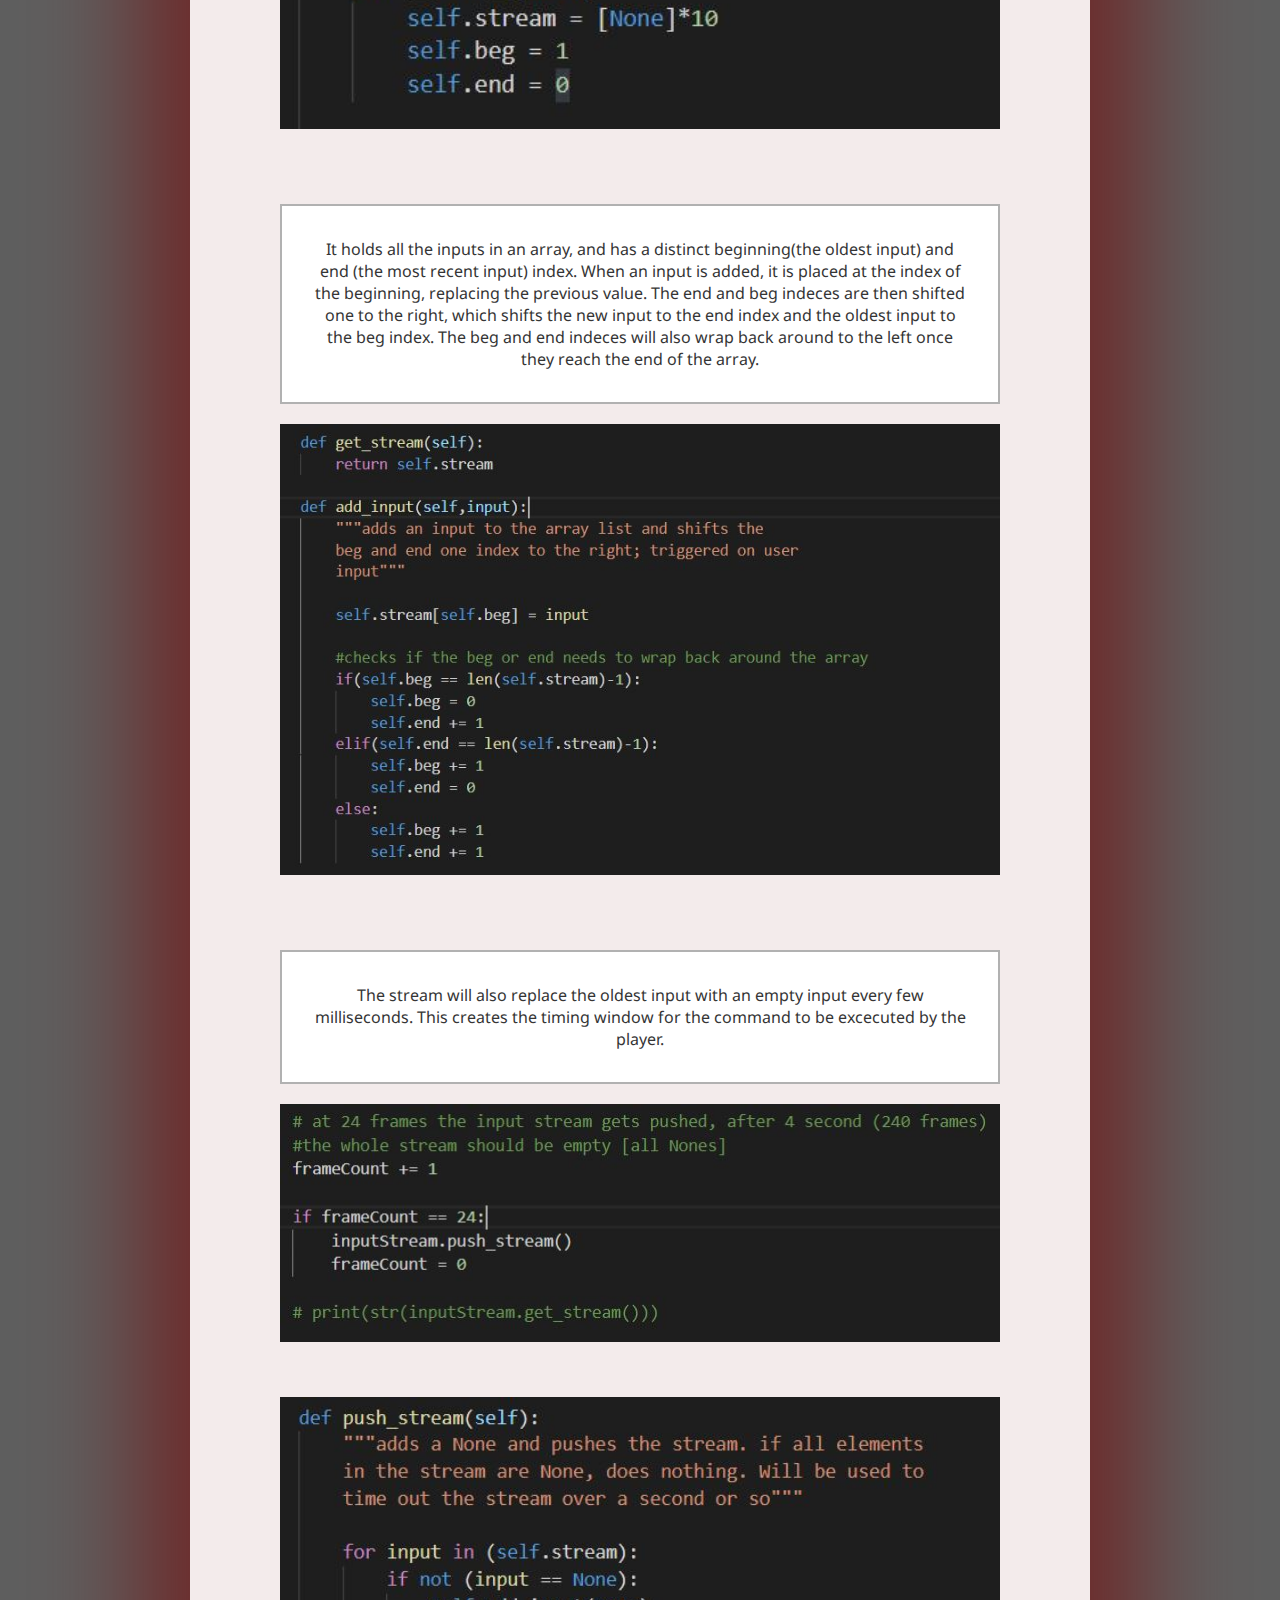
==== commit 866a232c: "Text Fixes" ====
--- a/index.html
+++ b/index.html
@@ -75,7 +75,7 @@
         pixel on the colored reference pallete with the same x value. Using this map, it would replace any 
         shade in the material with that specific value to the mapped color. A demonstration can be viewed below.
         The method was mainly derived from 
-        <a href="https://www.reddit.com/r/unrealengine/comments/6bkjnn/how_can_i_palette_swap_in_a_material/">a forum post</a>
+        <a href="https://www.reddit.com/r/unrealengine/comments/6bkjnn/how_can_i_palette_swap_in_a_material/" target = "_blank">a forum post</a>
         </p>
         <video src="assets/fighter/2021-01-11 14-09-26.mp4" type = "video/mp4" controls></video>
 
@@ -125,7 +125,7 @@
 
         <p>
             Changing one of the radius or link radius effects the other's maxes/mins. 
-            This is to prevent the links form colliding and clipping through each other.
+            This is to prevent the links from colliding and clipping through each other.
         </p>
         <img src="assets/MayaP_images/6.JPG" alt="">
         <img src="assets/MayaP_images/6.5.JPG" alt="">
@@ -137,7 +137,7 @@
 
         <p>
             Confirming simply closes the UI window, leaving the chain to be used.
-            For the full code visit the <a href="https://github.com/jyw2/Maya-Python-Programs">project repository.</a> 
+            For the full code visit the <a href="https://github.com/jyw2/Maya-Python-Programs" target = "_blank">project repository.</a> 
         </p>
         <img src="assets/MayaP_images/8.JPG" alt="">
     
@@ -264,7 +264,10 @@
       
        <h2> </h2>
 
+        <!-- Hidden page links -->
+       <a href="CmpEPortfolio.html"></a>
     </section>   
     
+
 </body>
 </html>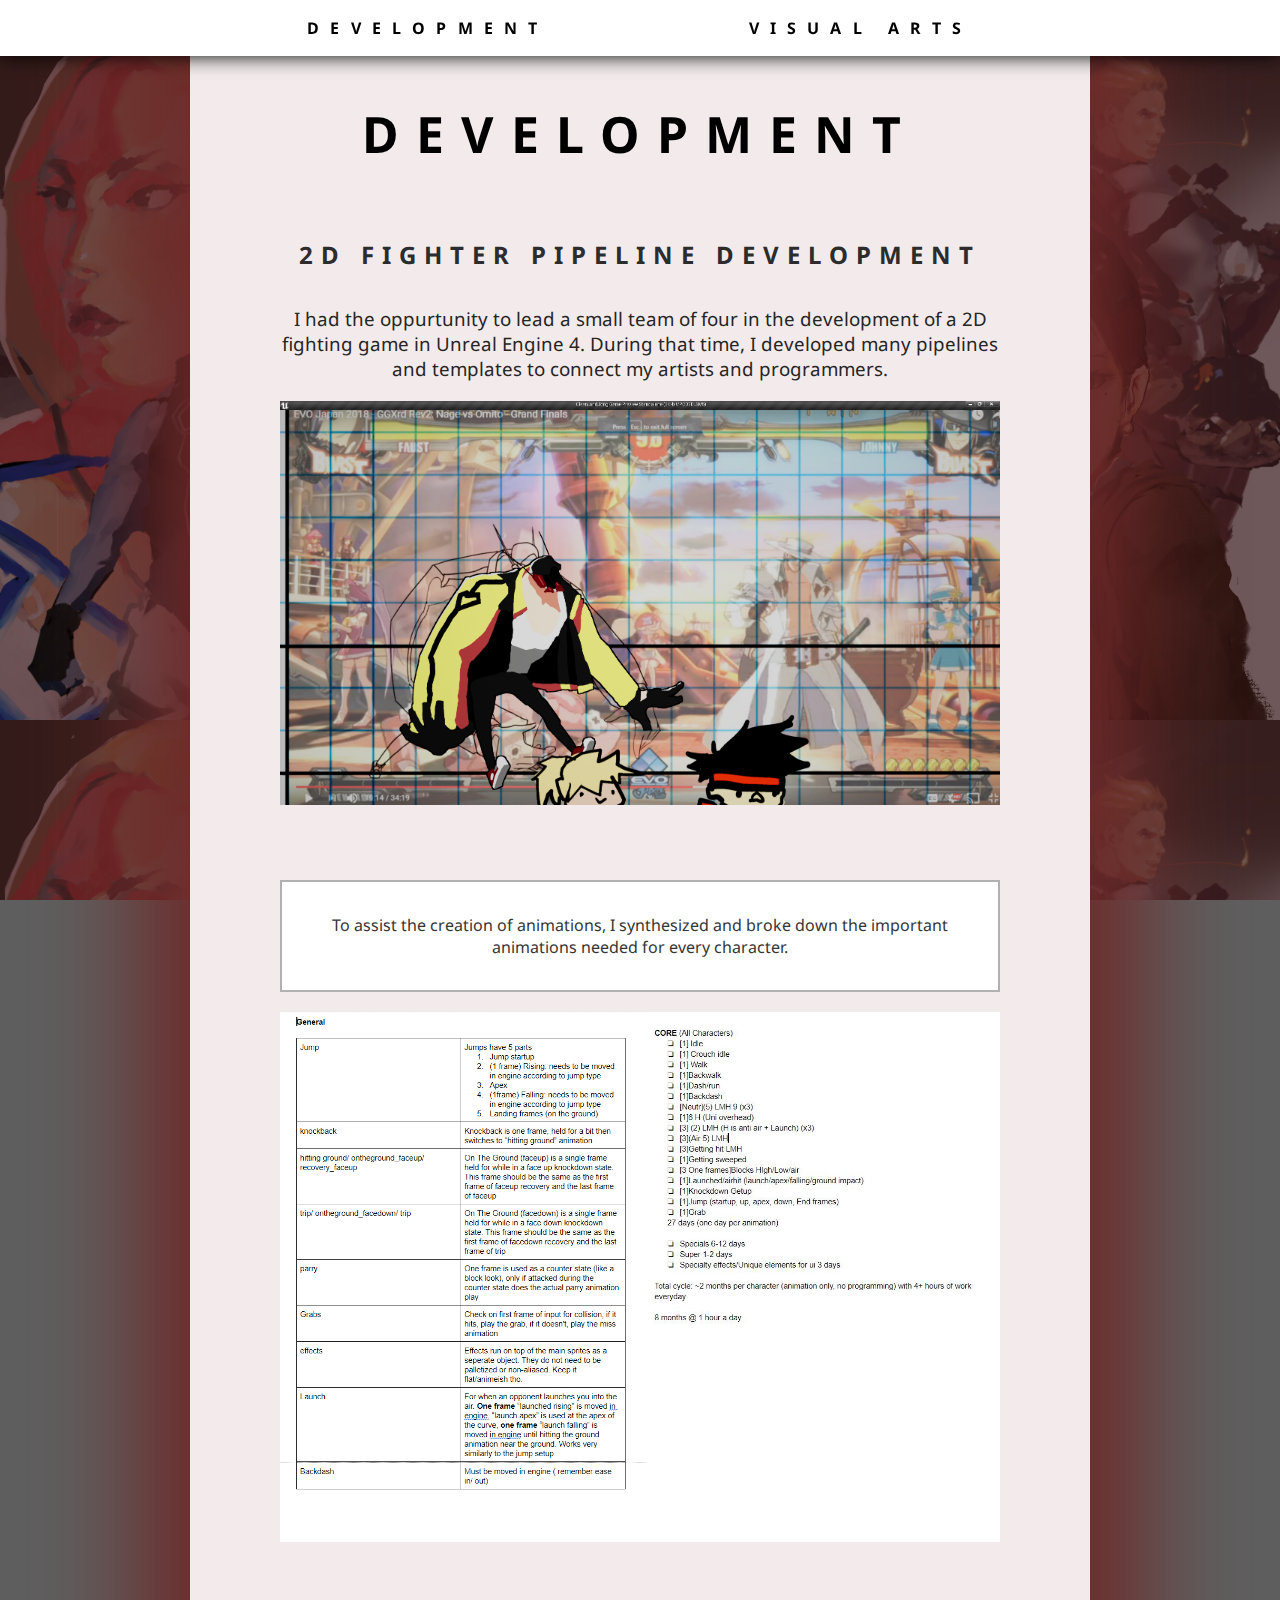
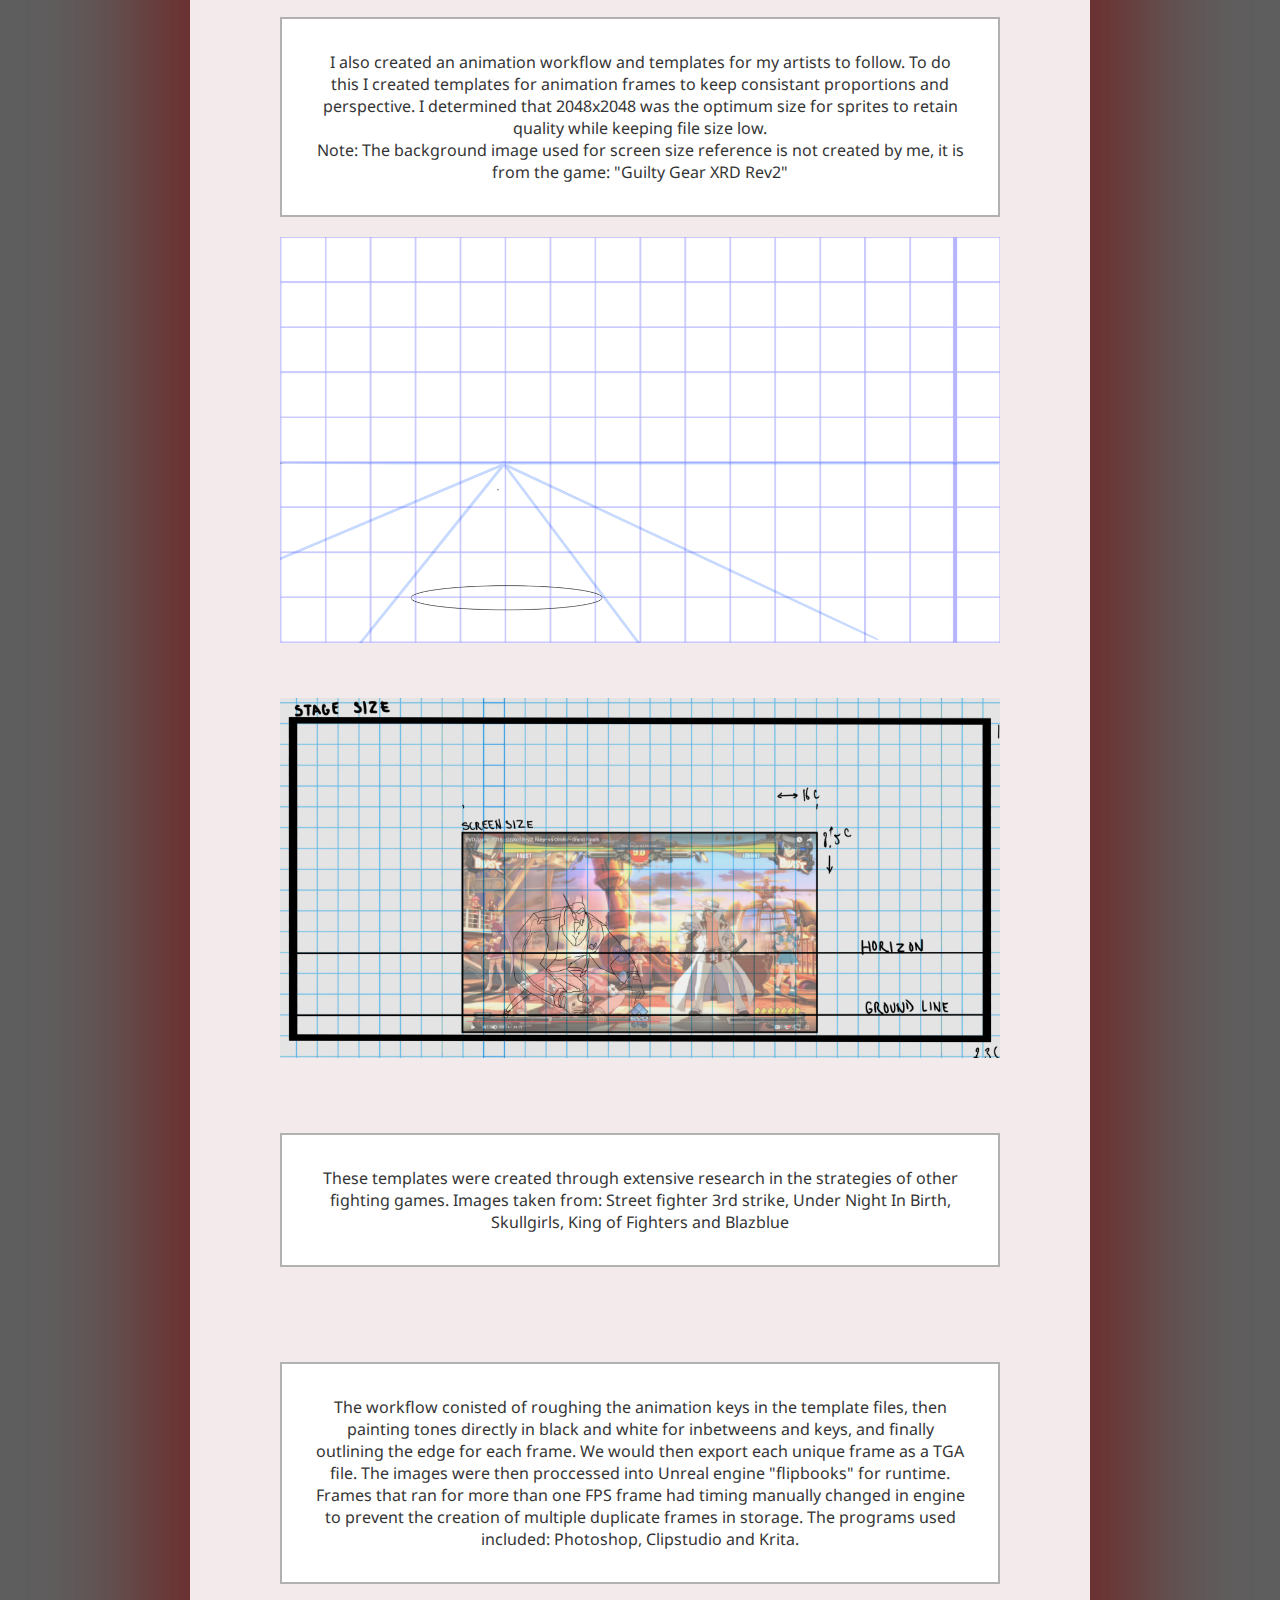
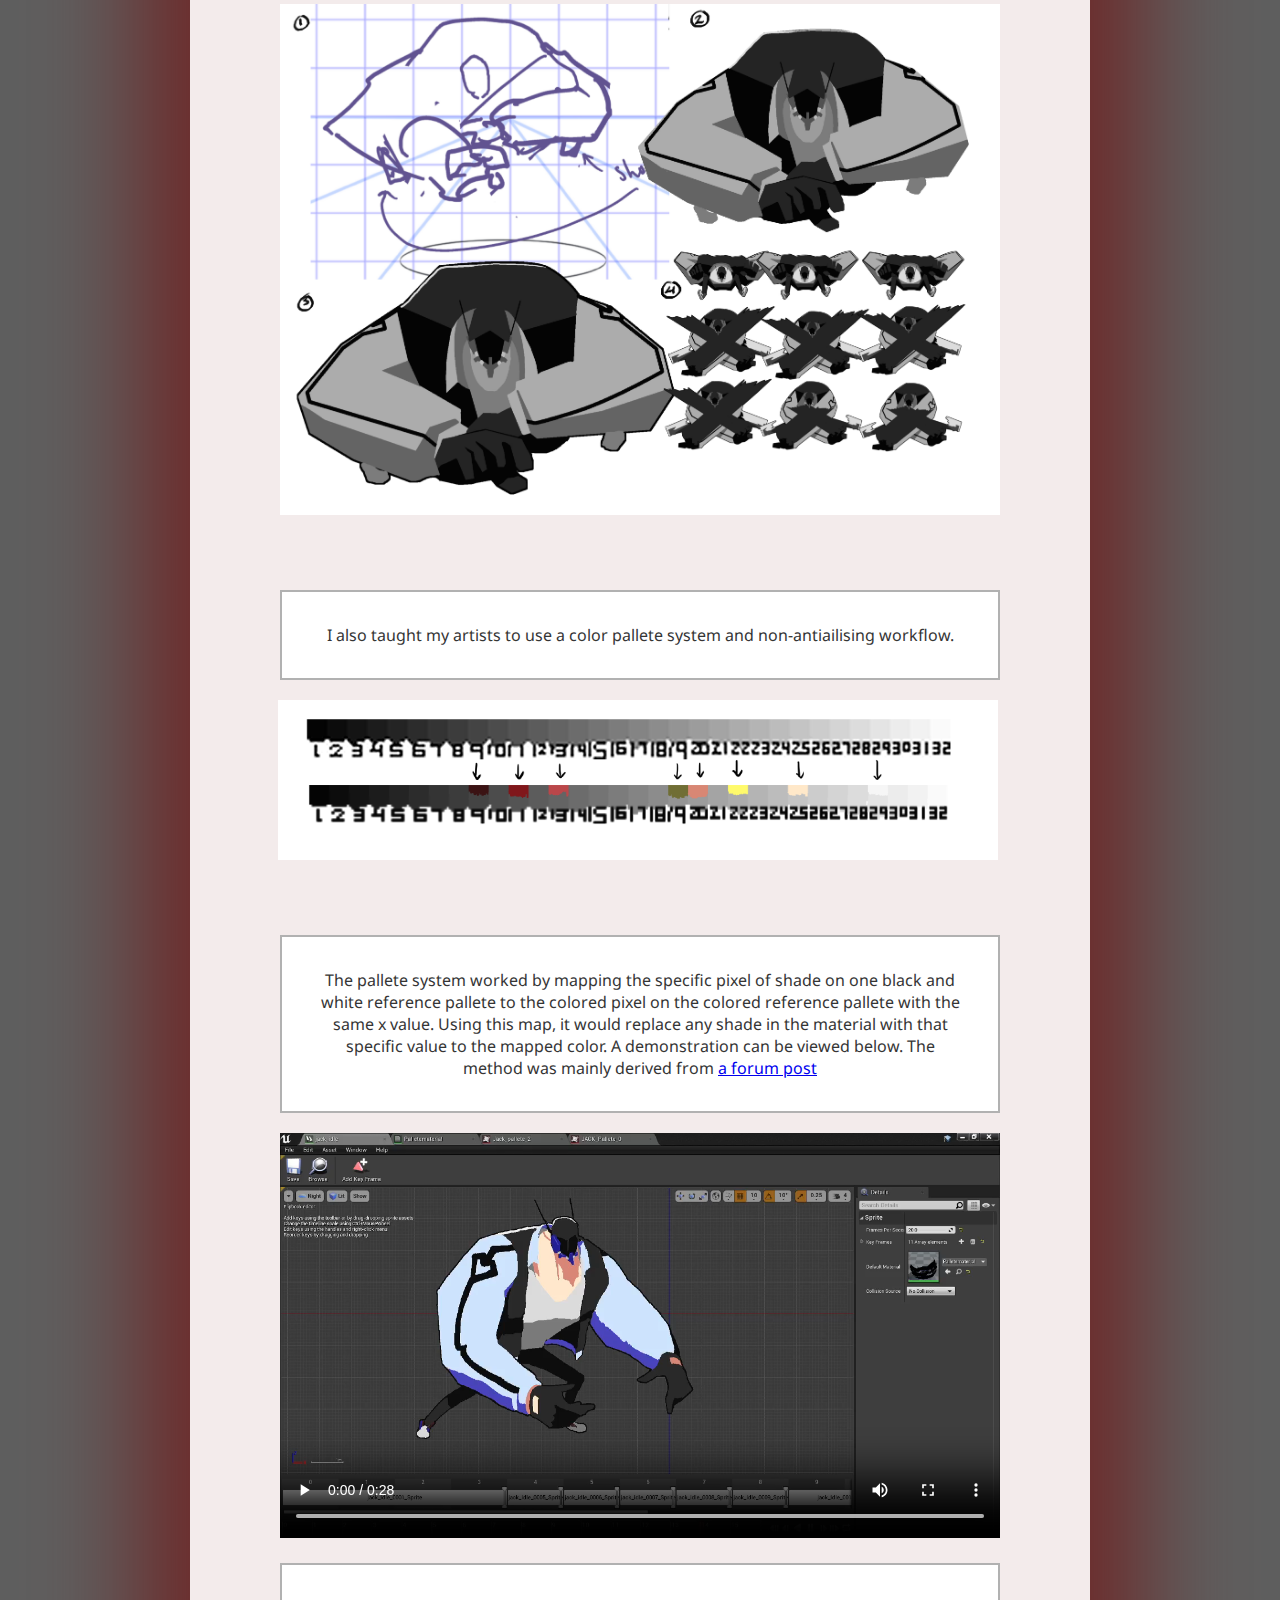
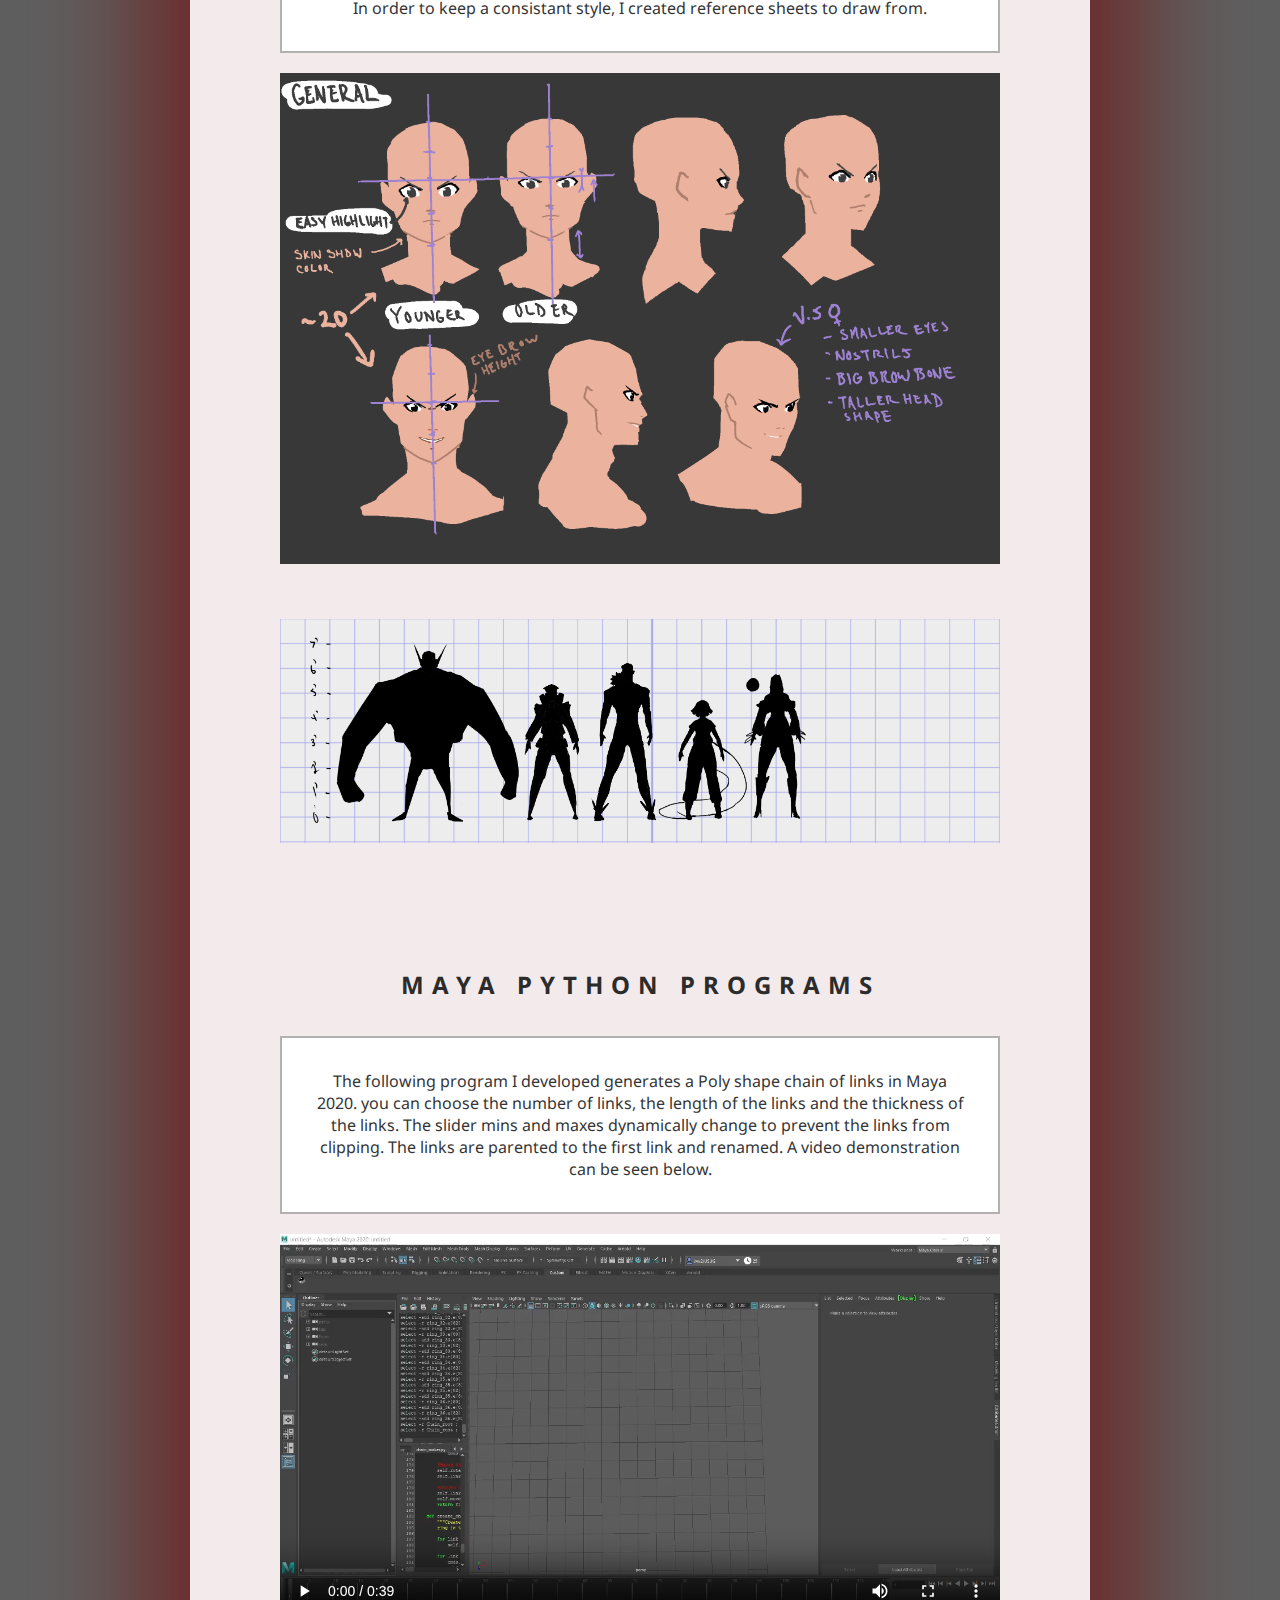
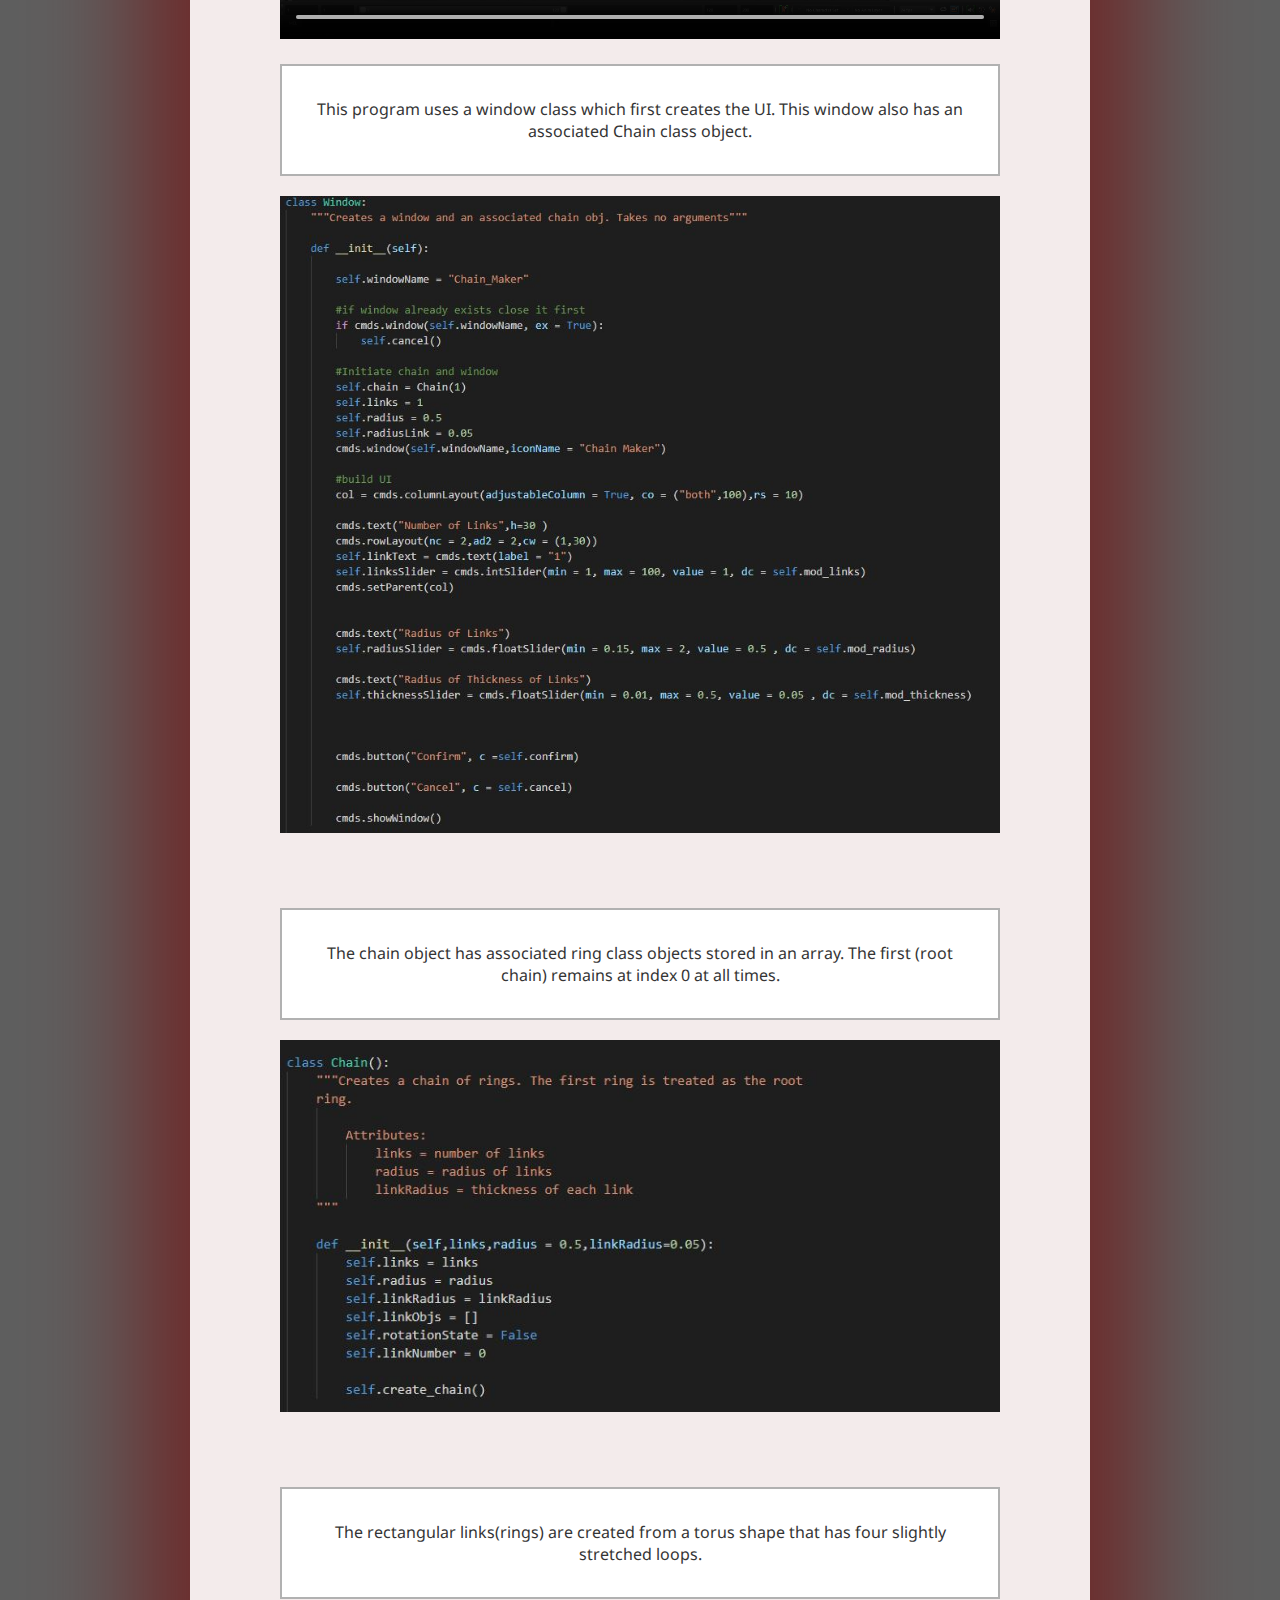
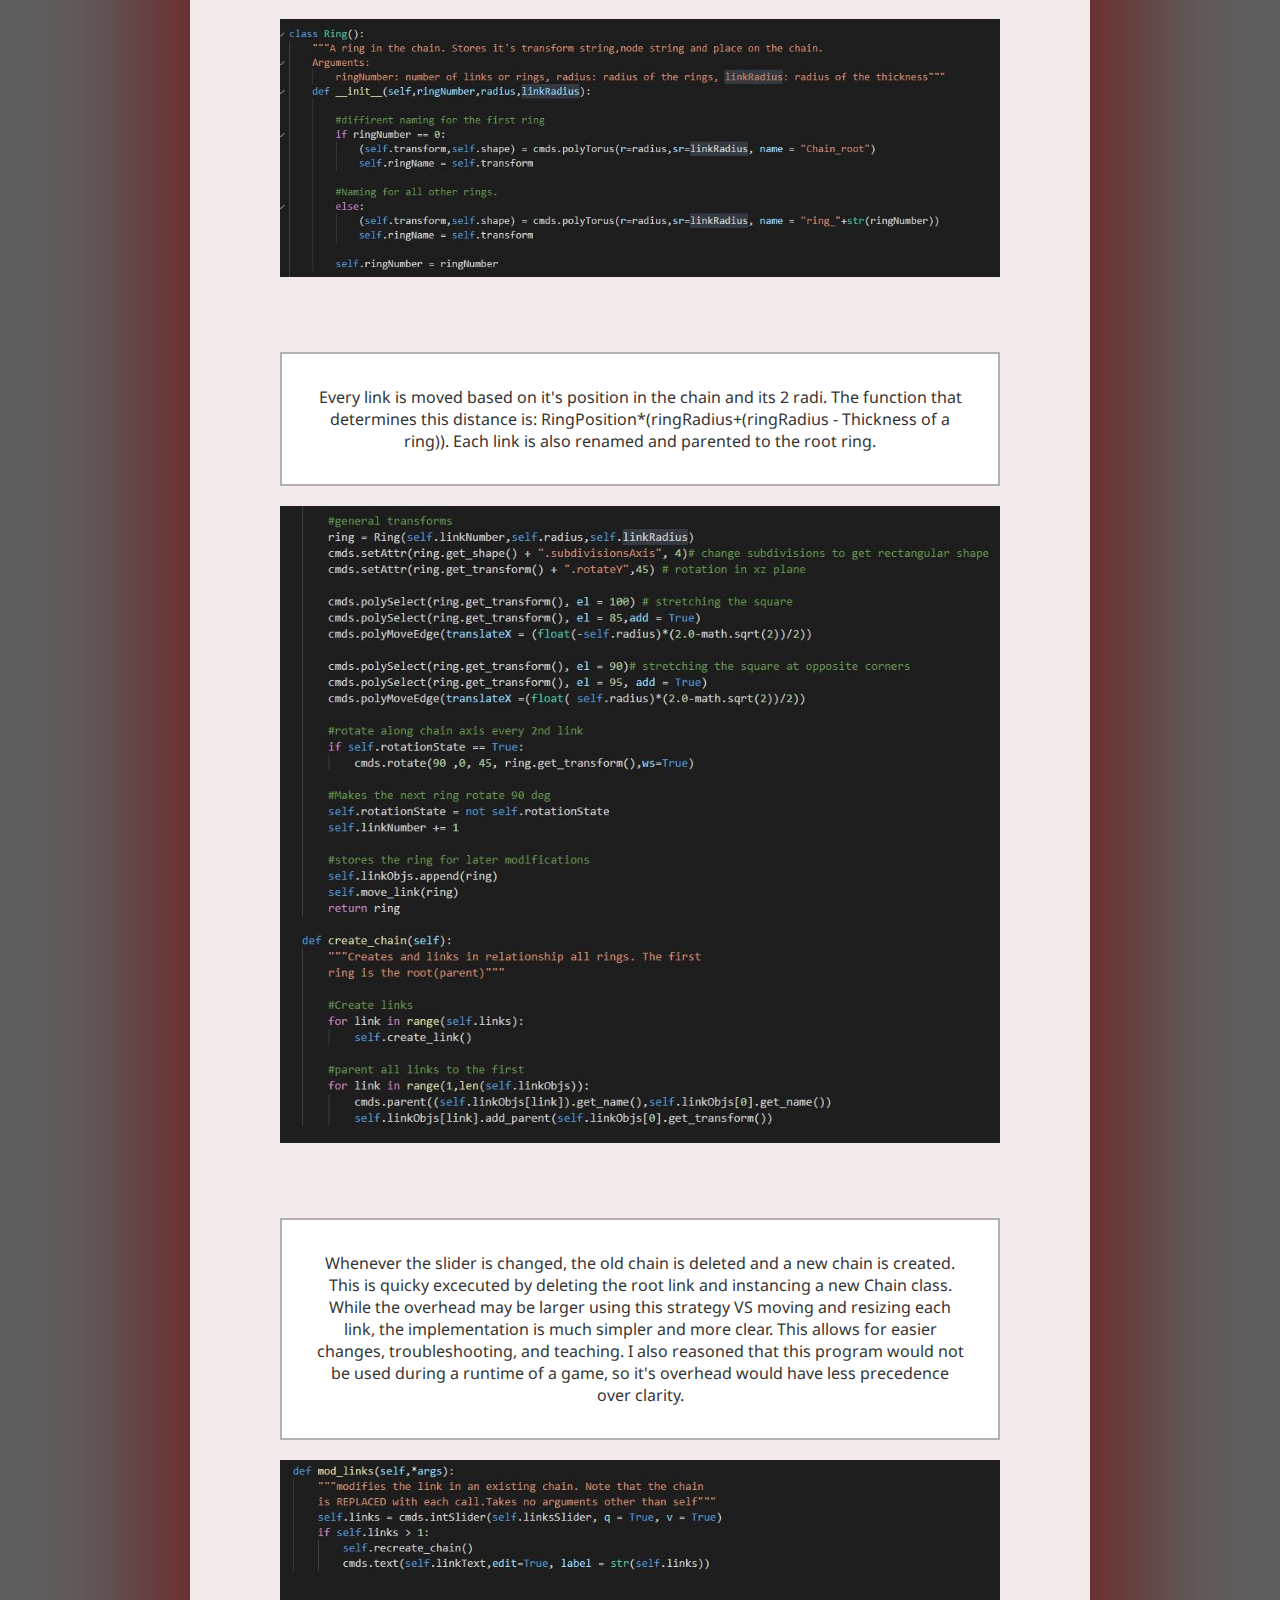
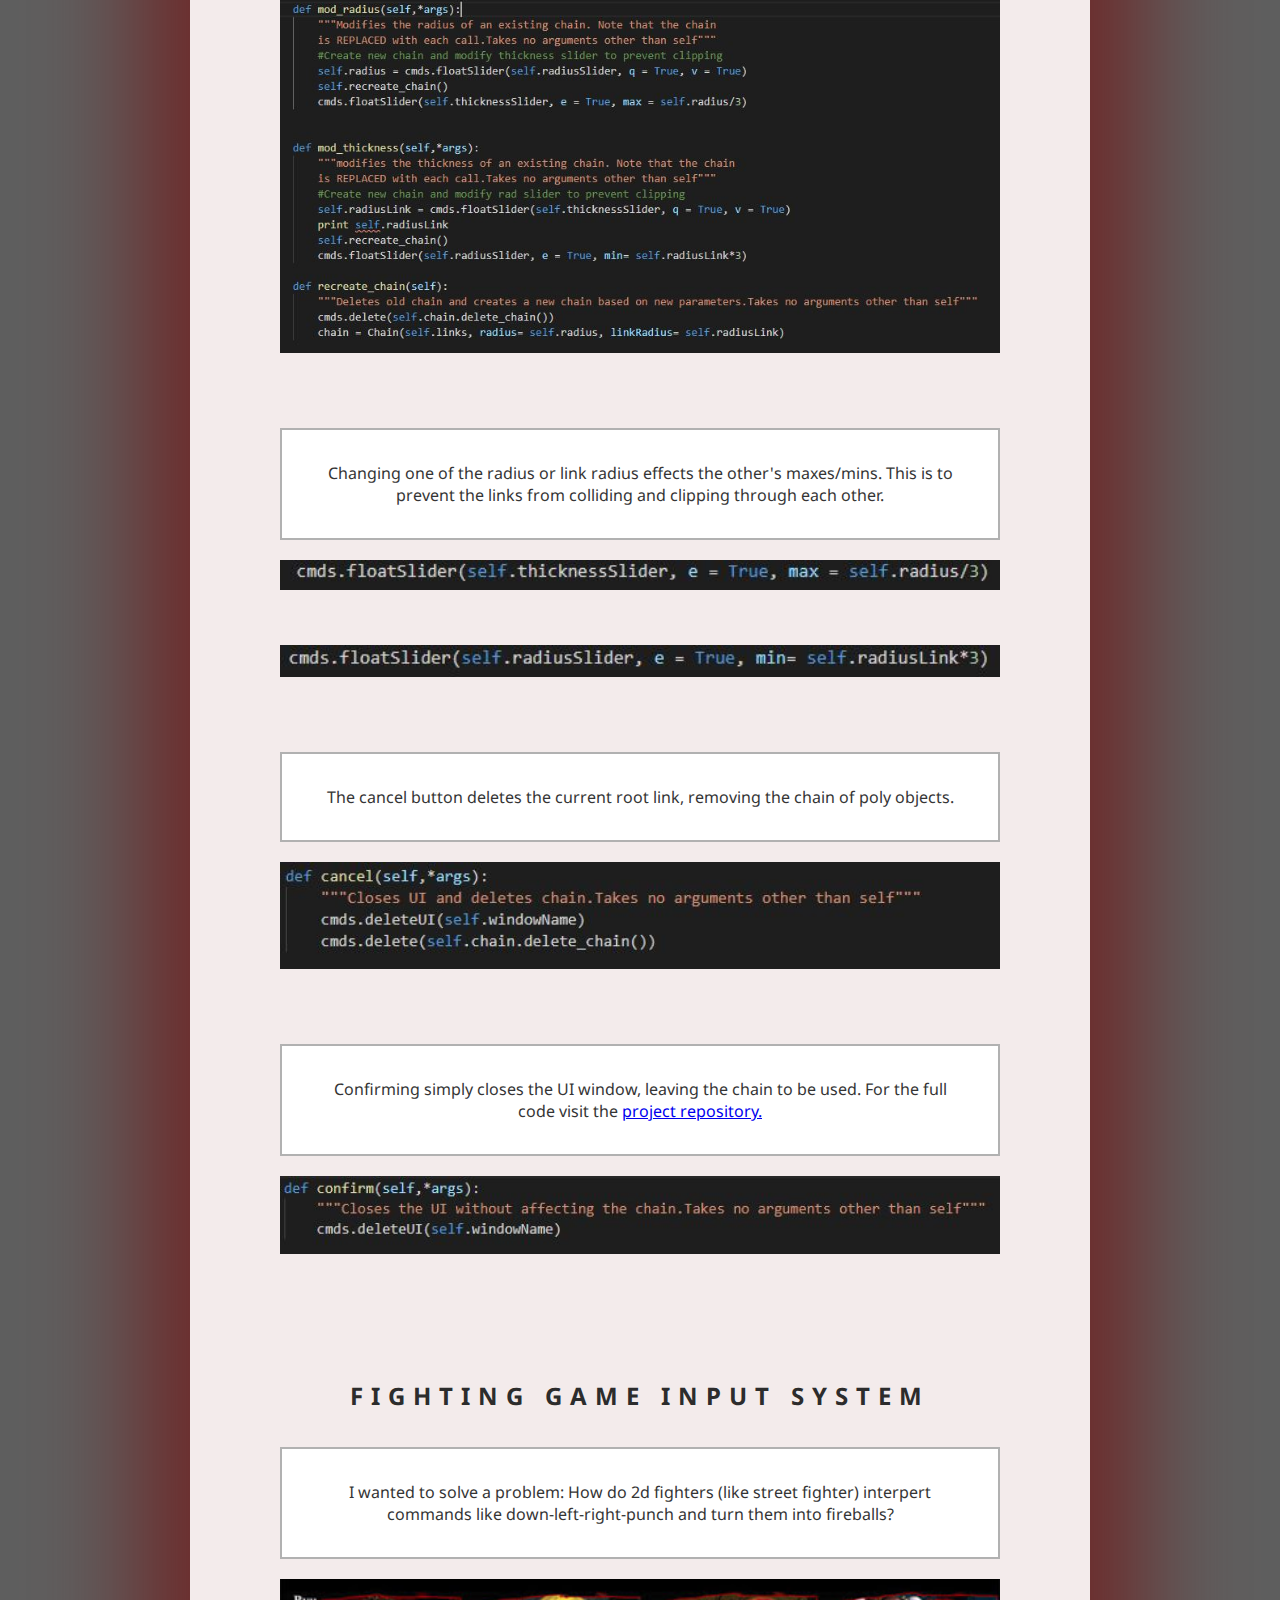
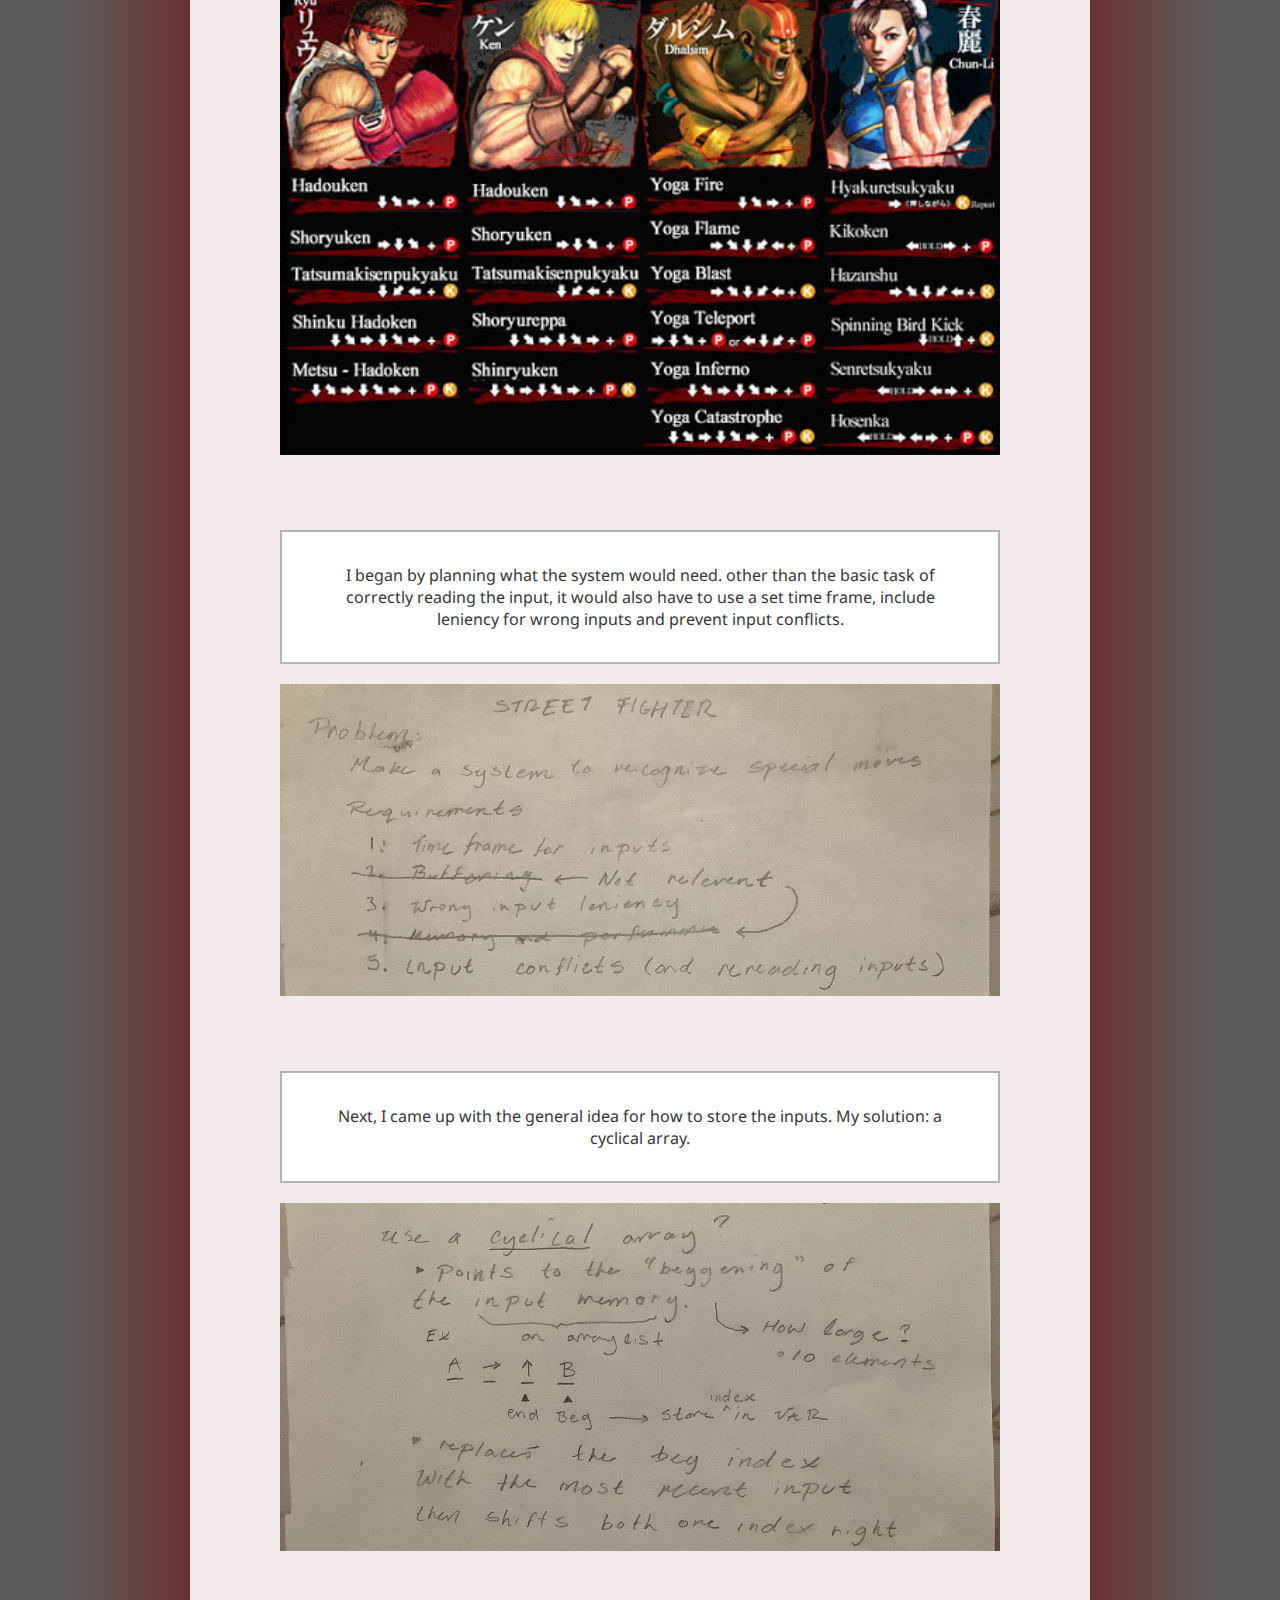
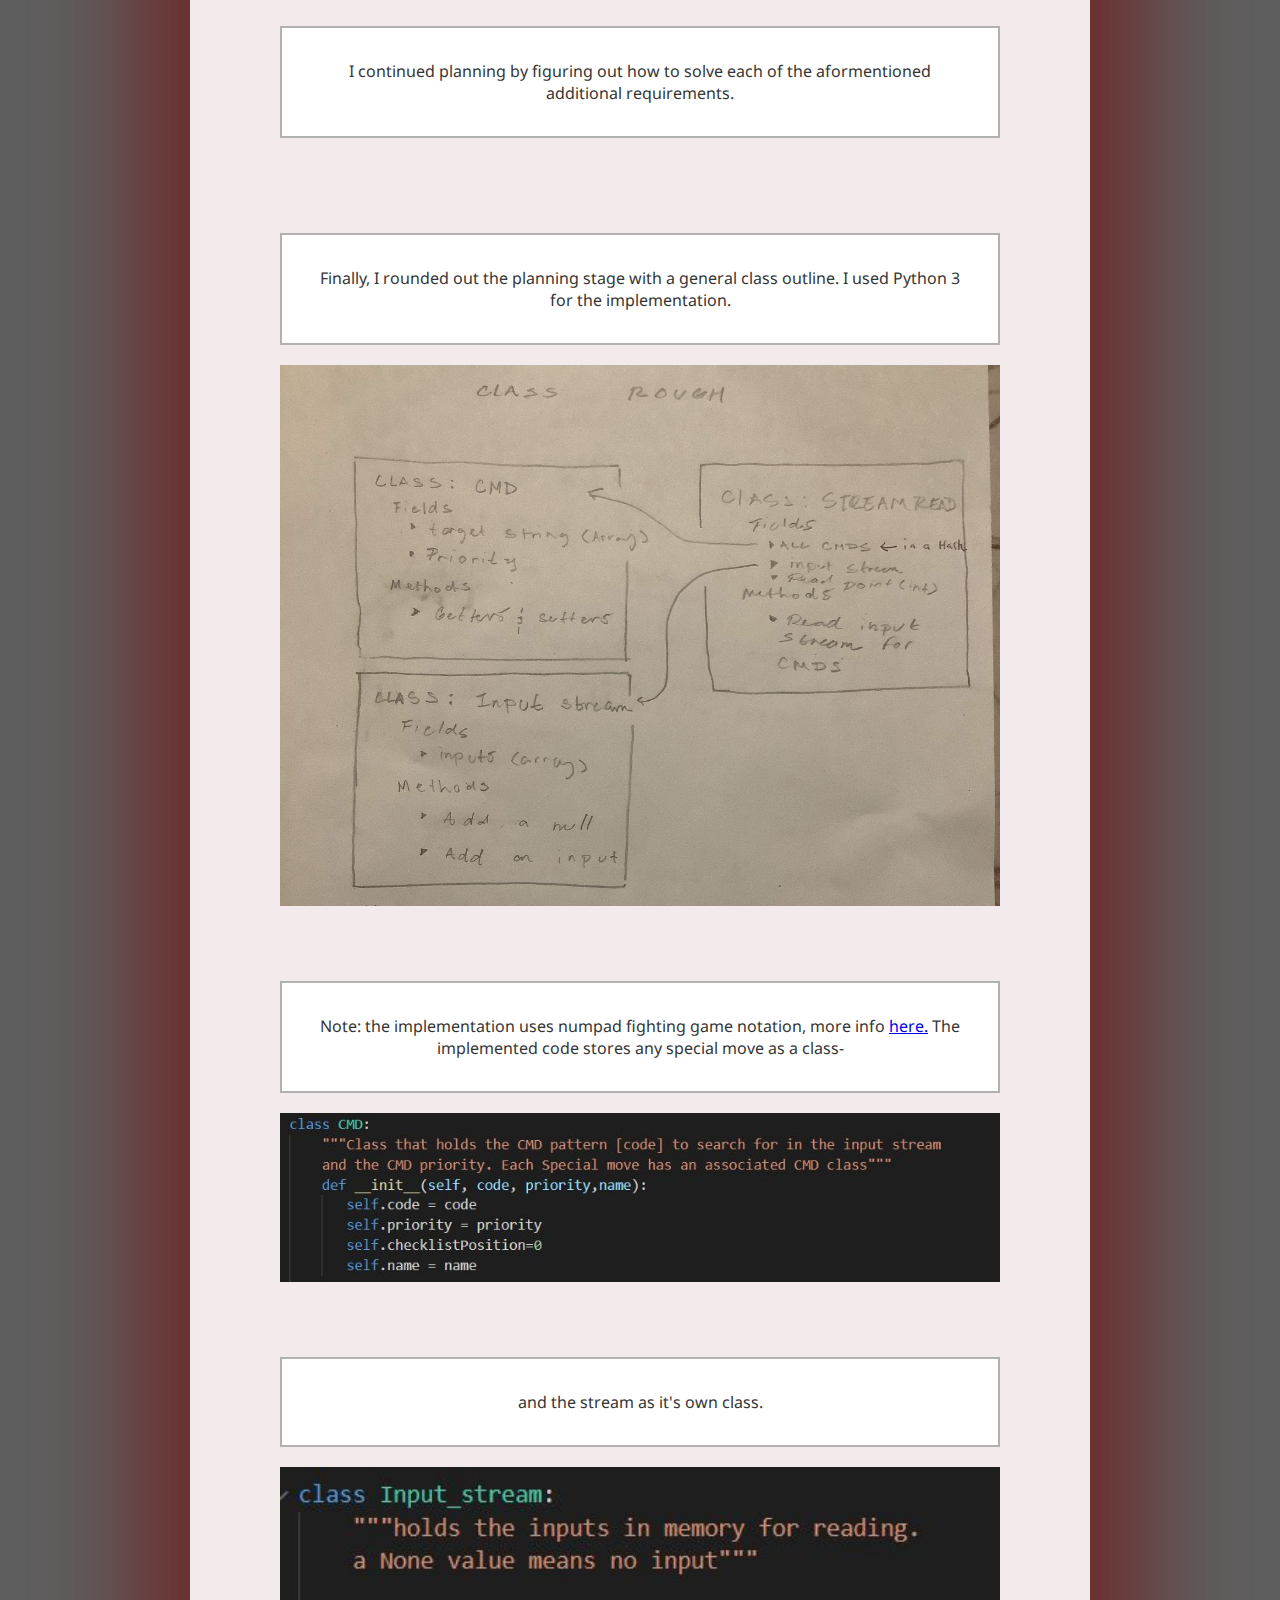
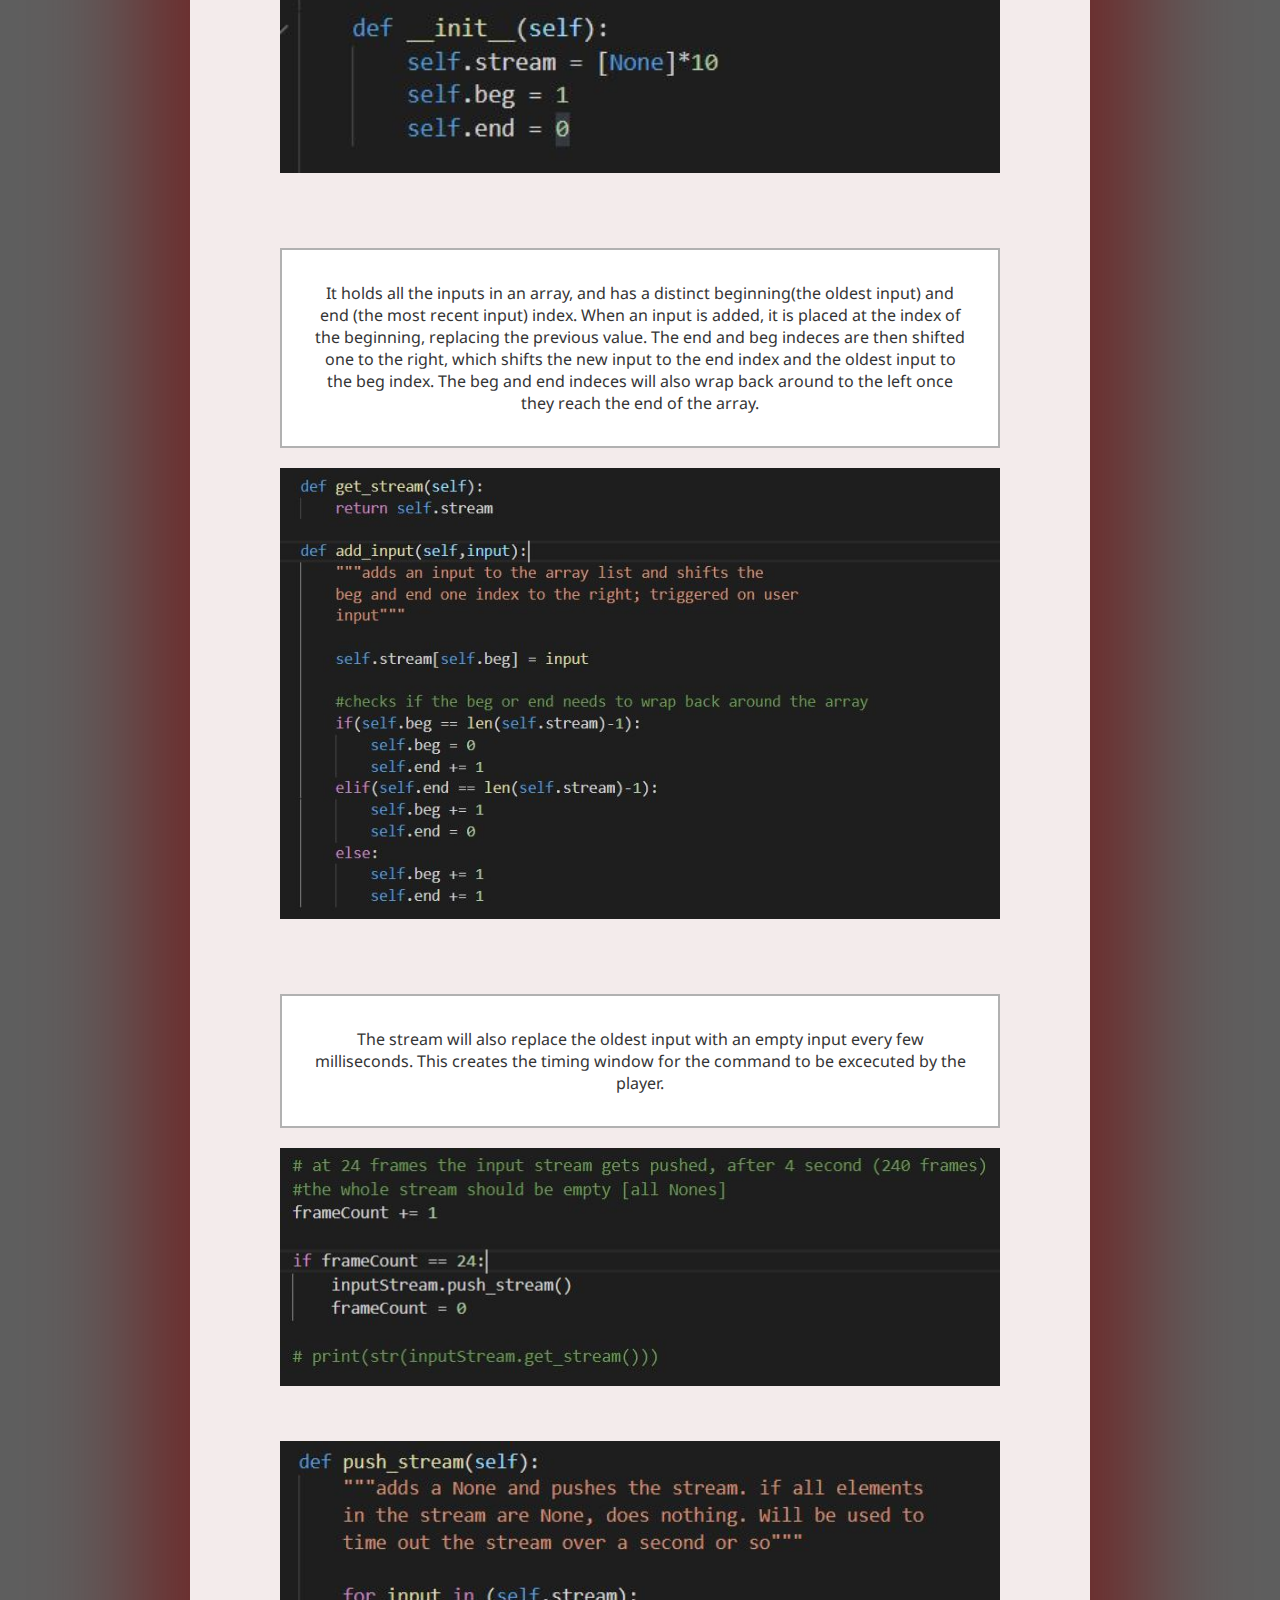
==== commit fa8cb384: "text edits" ====
--- a/index.html
+++ b/index.html
@@ -106,12 +106,14 @@
             first (root chain) remains at index 0 at all times.</p>
             <img src="assets/MayaP_images/2.JPG" alt="">
 
-        <p>The links are created from a torus shape that has modified subdivisions and edges.
+        <p>The rectangular links(rings) are created from a torus shape that has four slightly stretched loops.
         </p>
         <img src="assets/MayaP_images/3.JPG" alt="">
 
         <p>
             Every link is moved based on it's position in the chain and its 2 radi.
+             The function that determines this distance is: 
+             RingPosition*(ringRadius+(ringRadius - Thickness of a ring)). 
             Each link is also renamed and parented to the root ring.  
         </p>
         <img src="assets/MayaP_images/4.JPG" alt="">
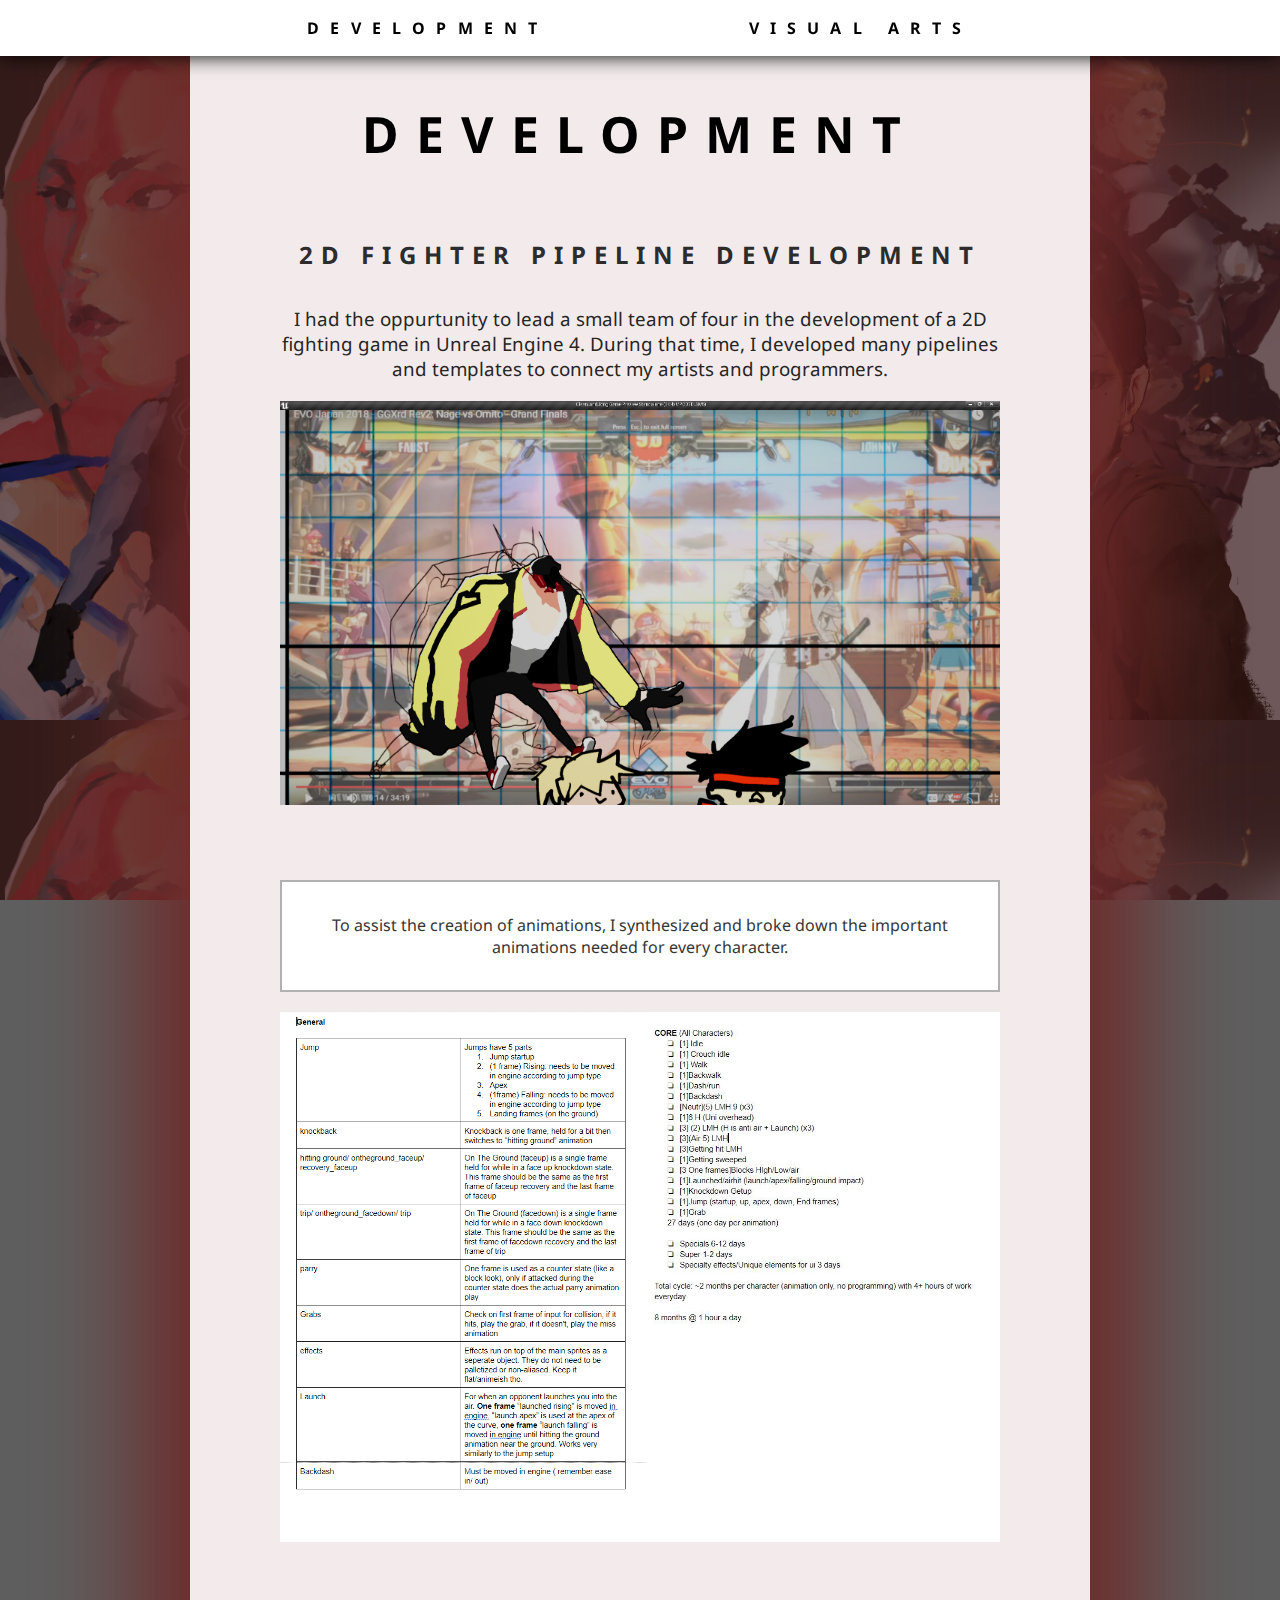
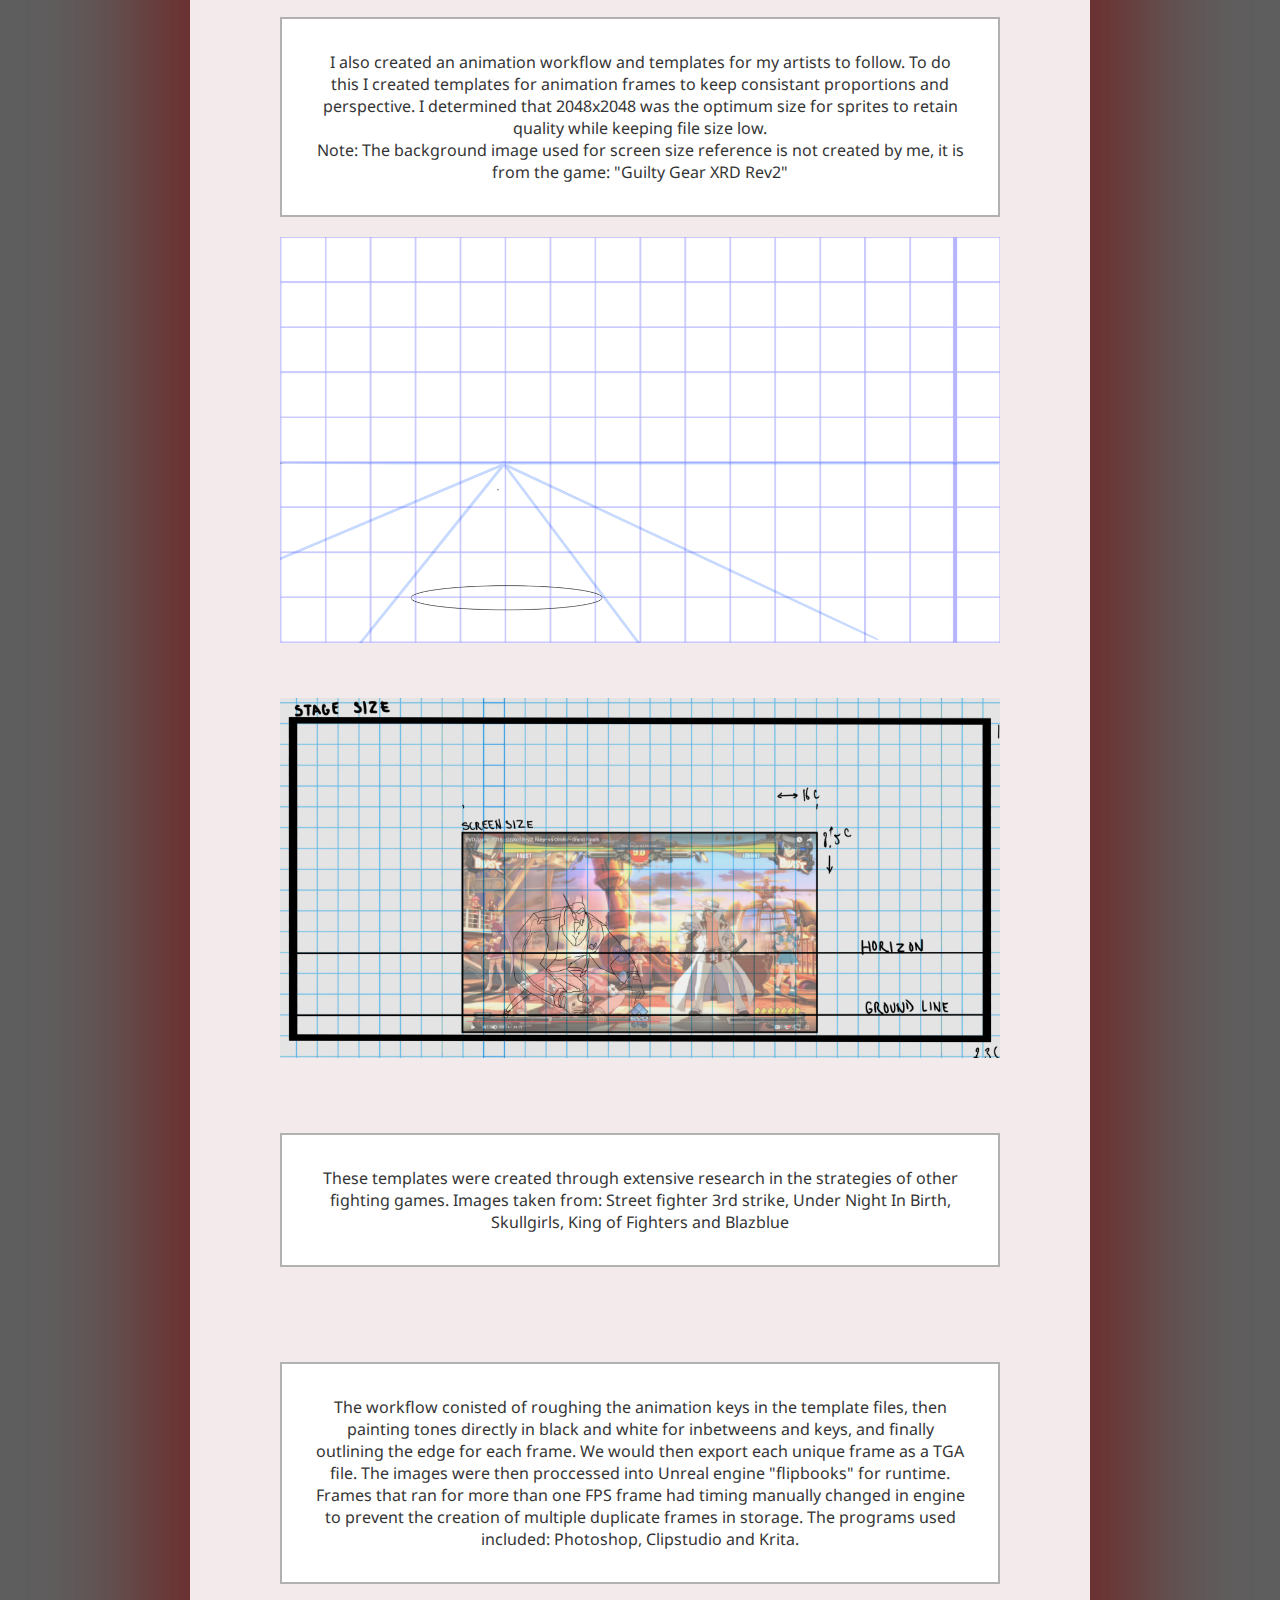
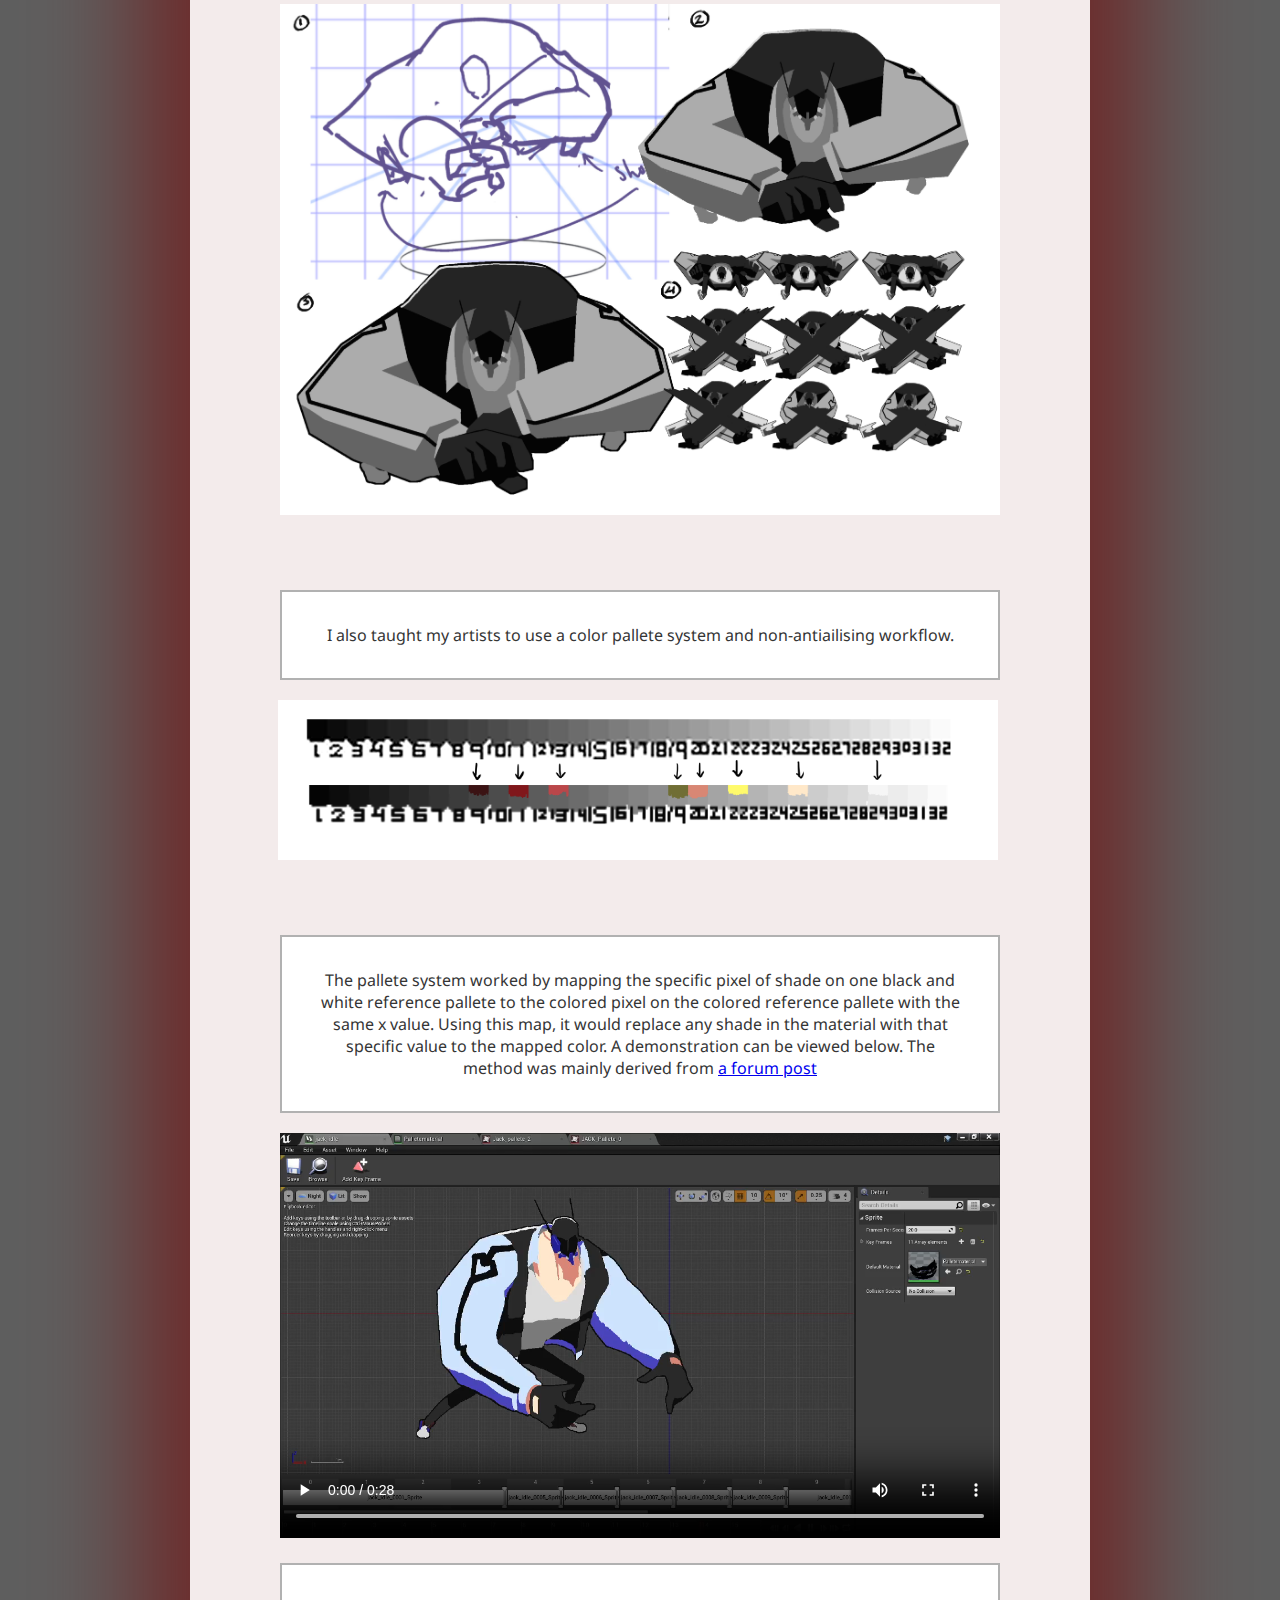
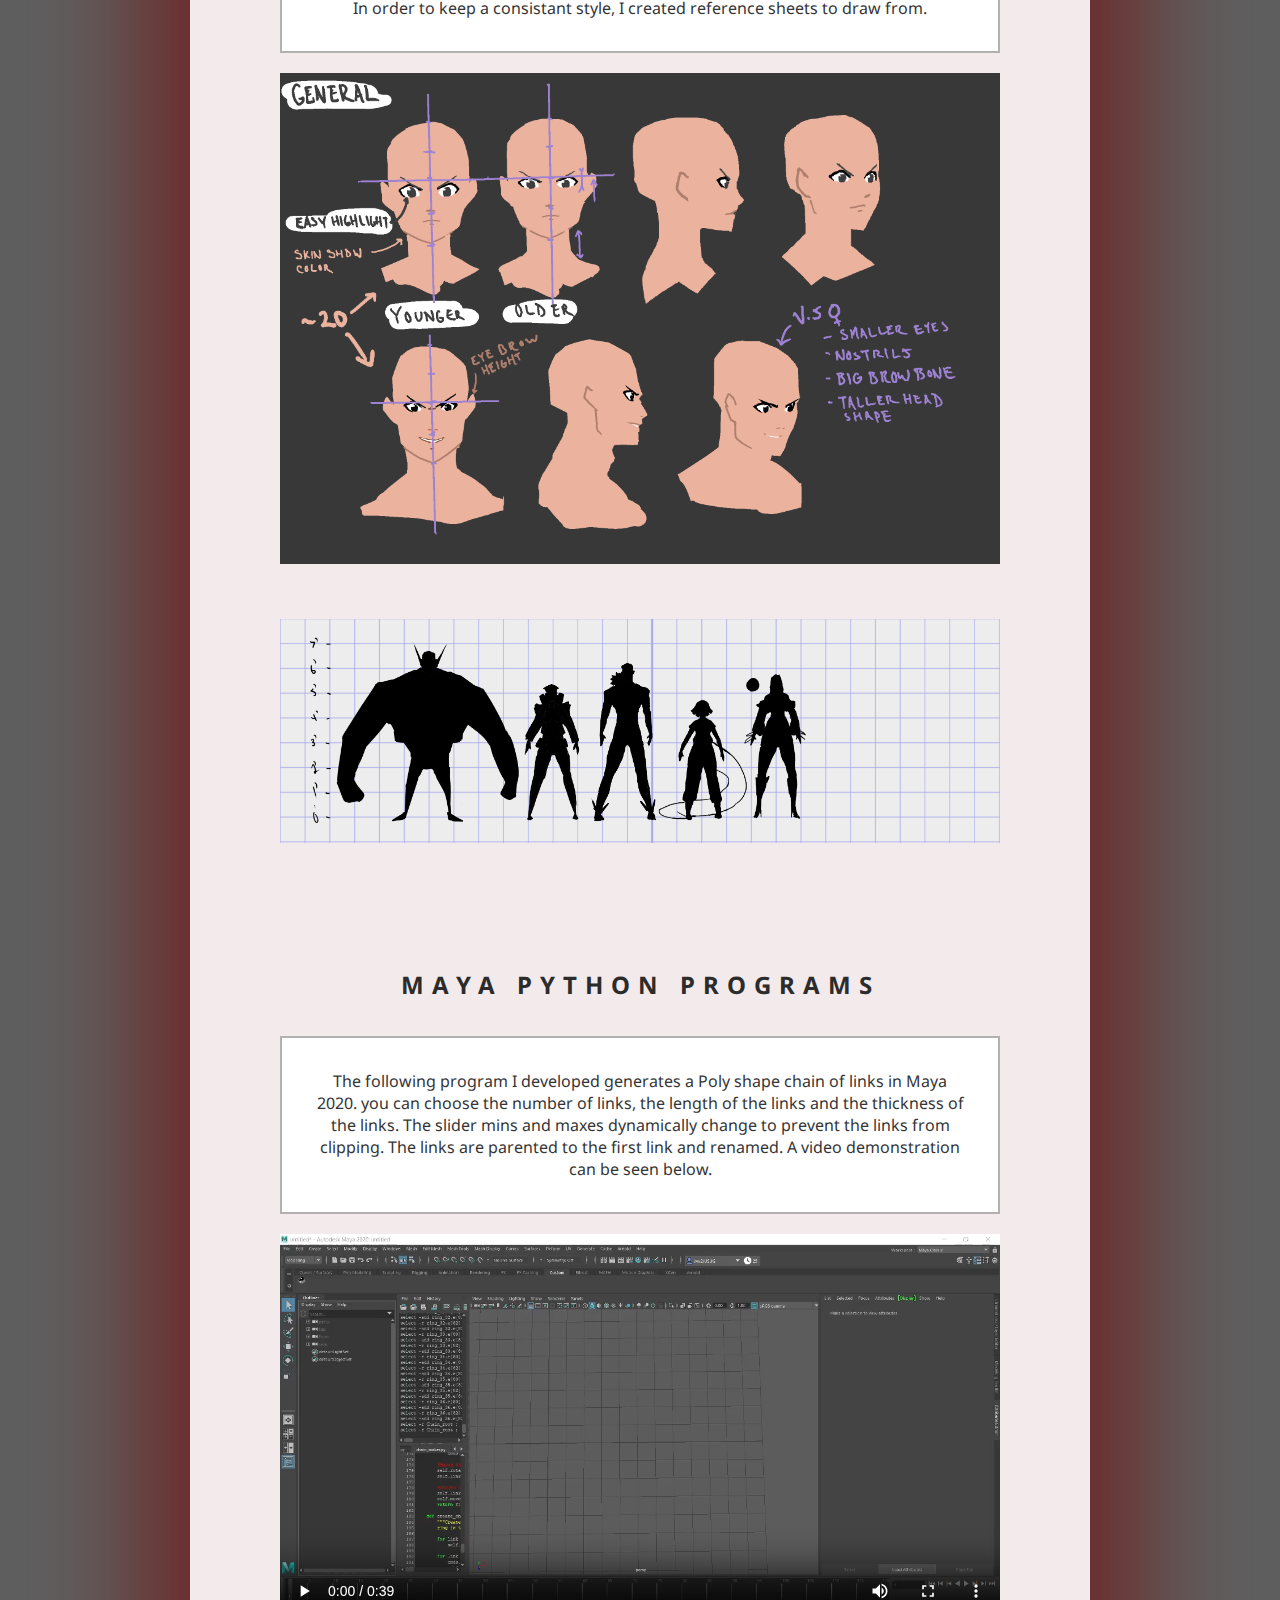
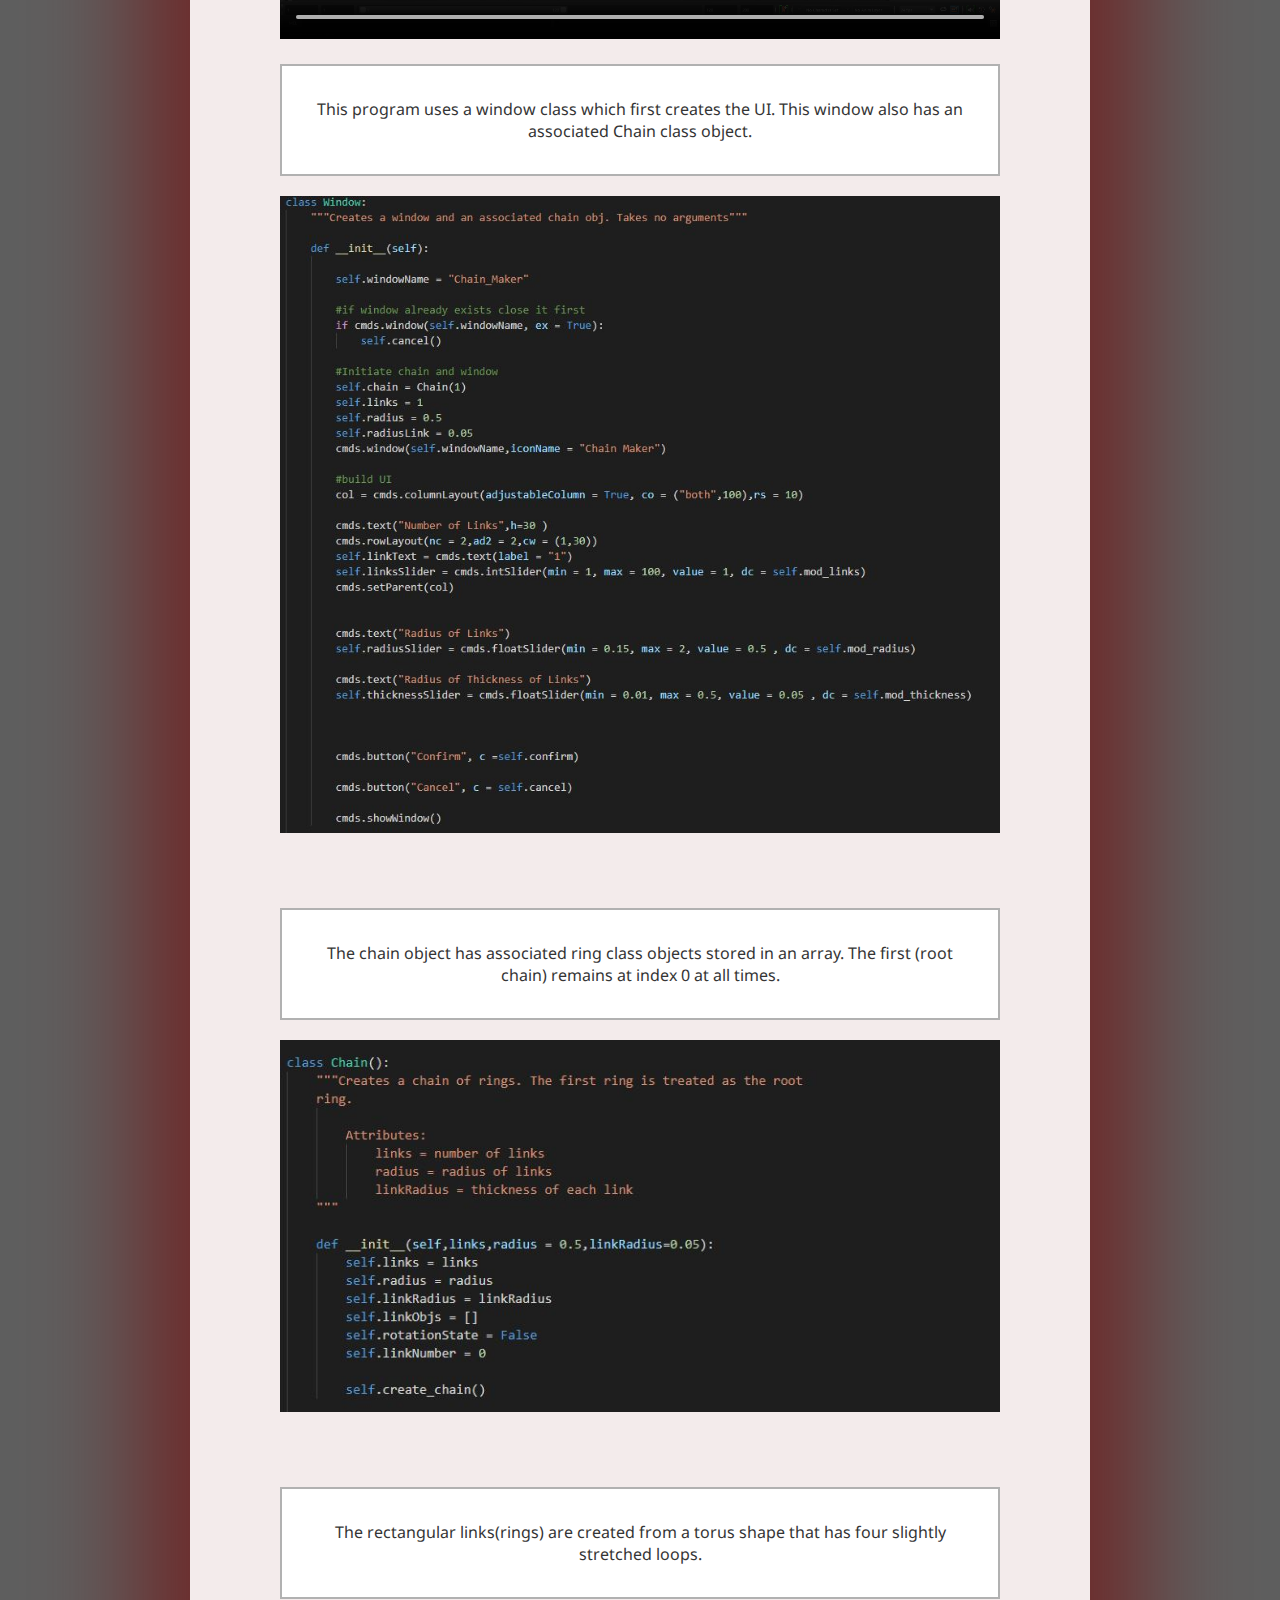
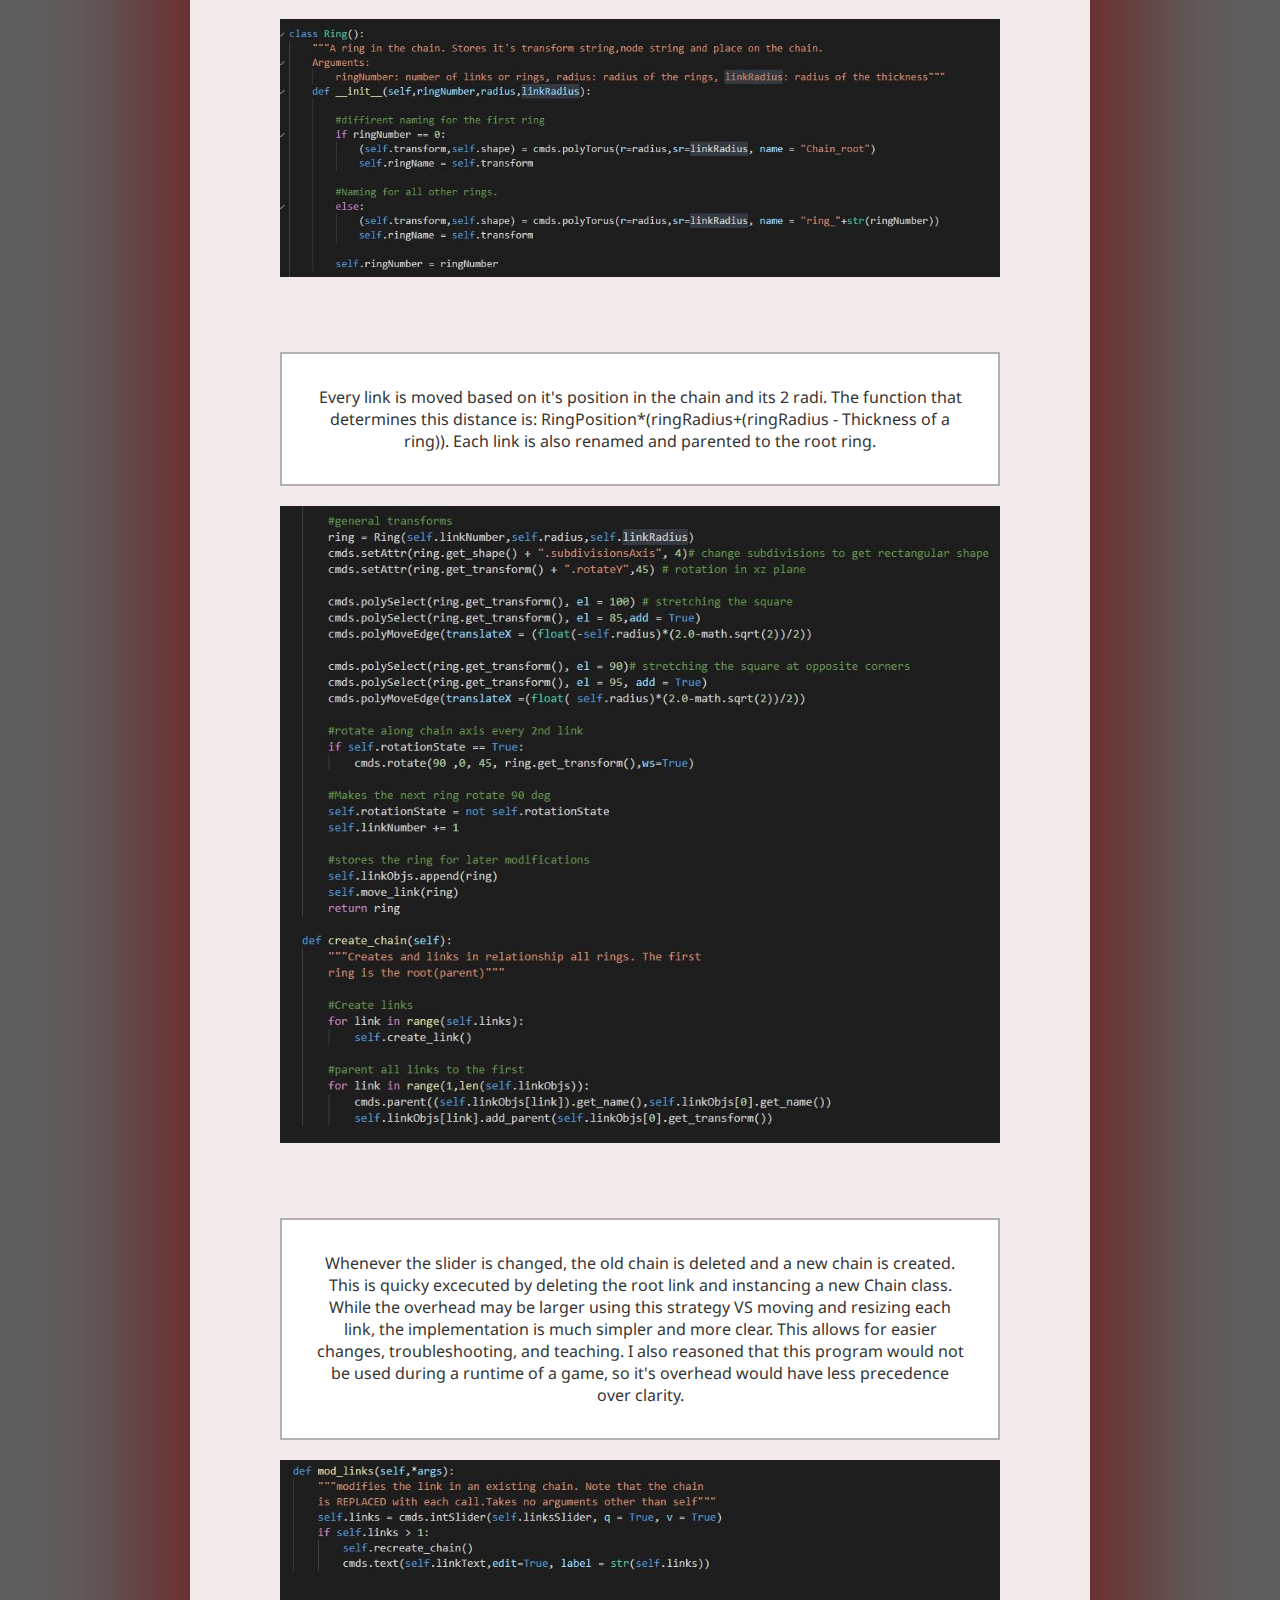
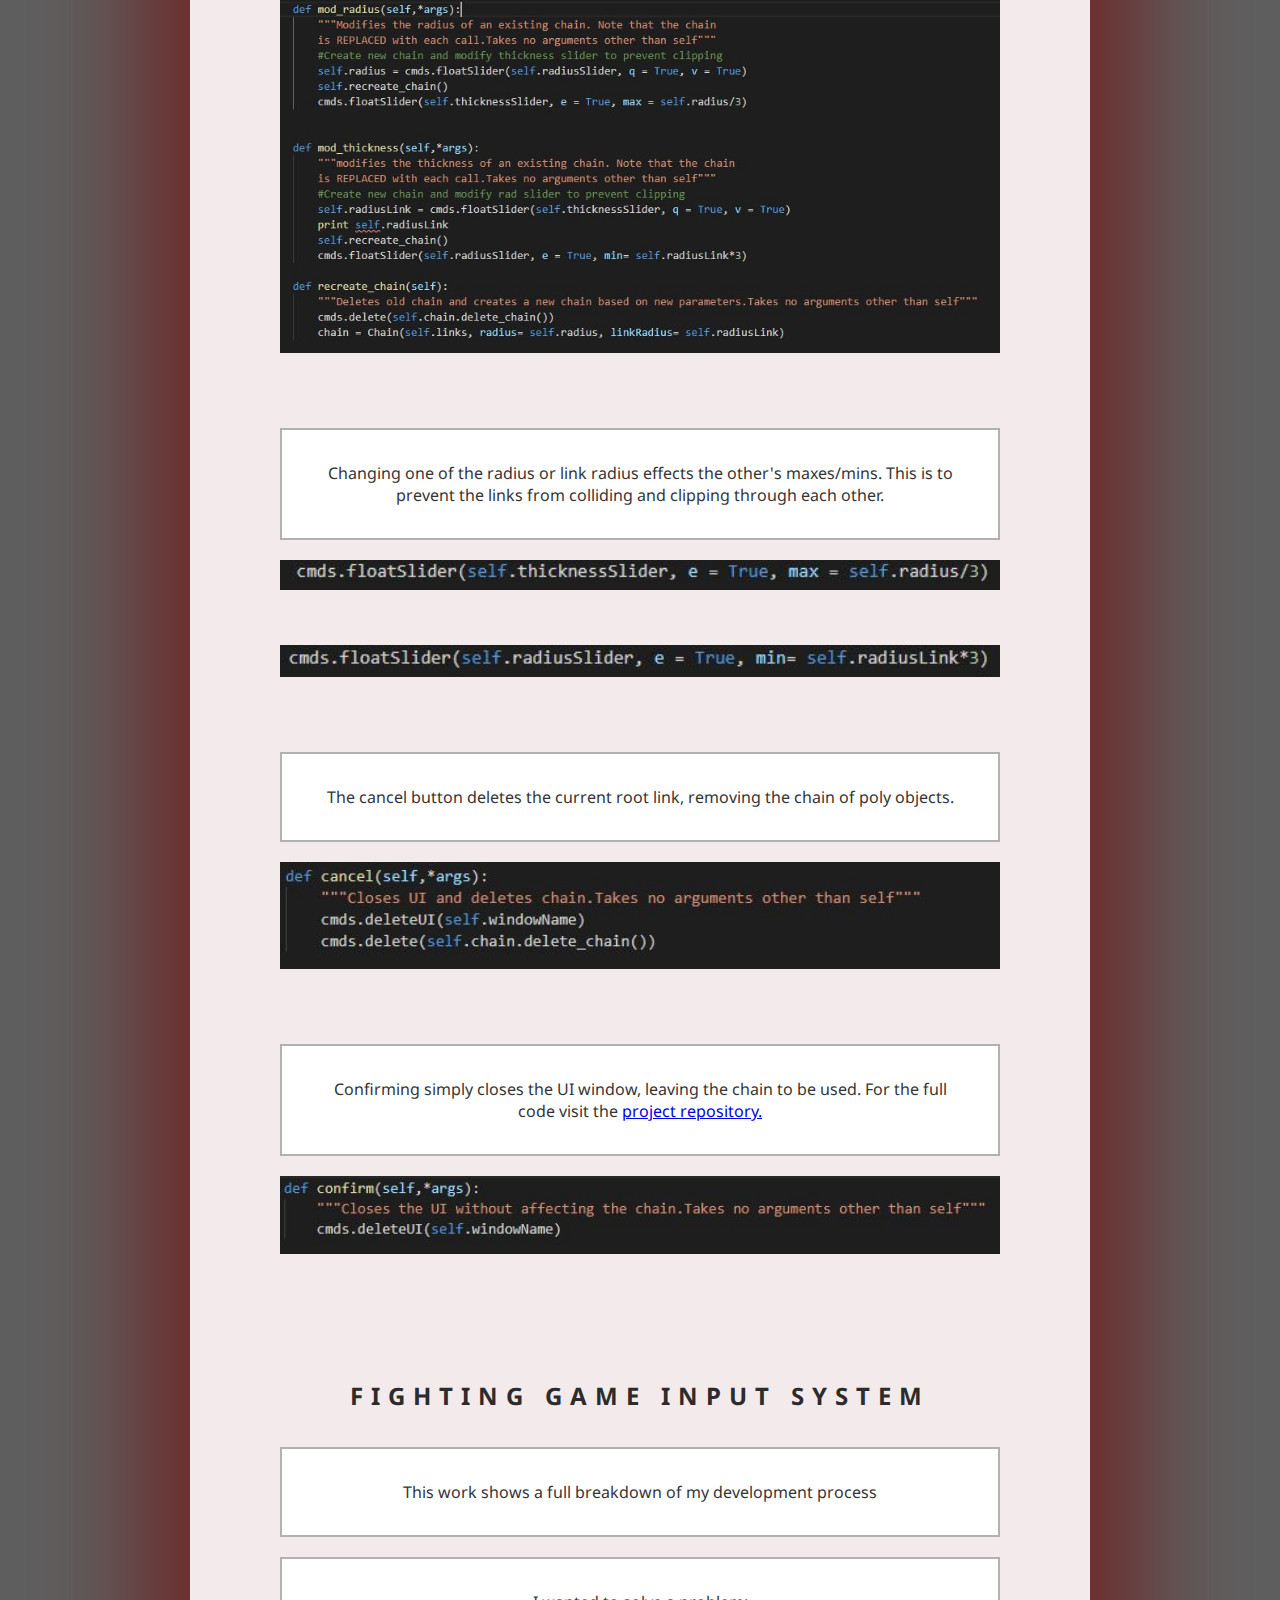
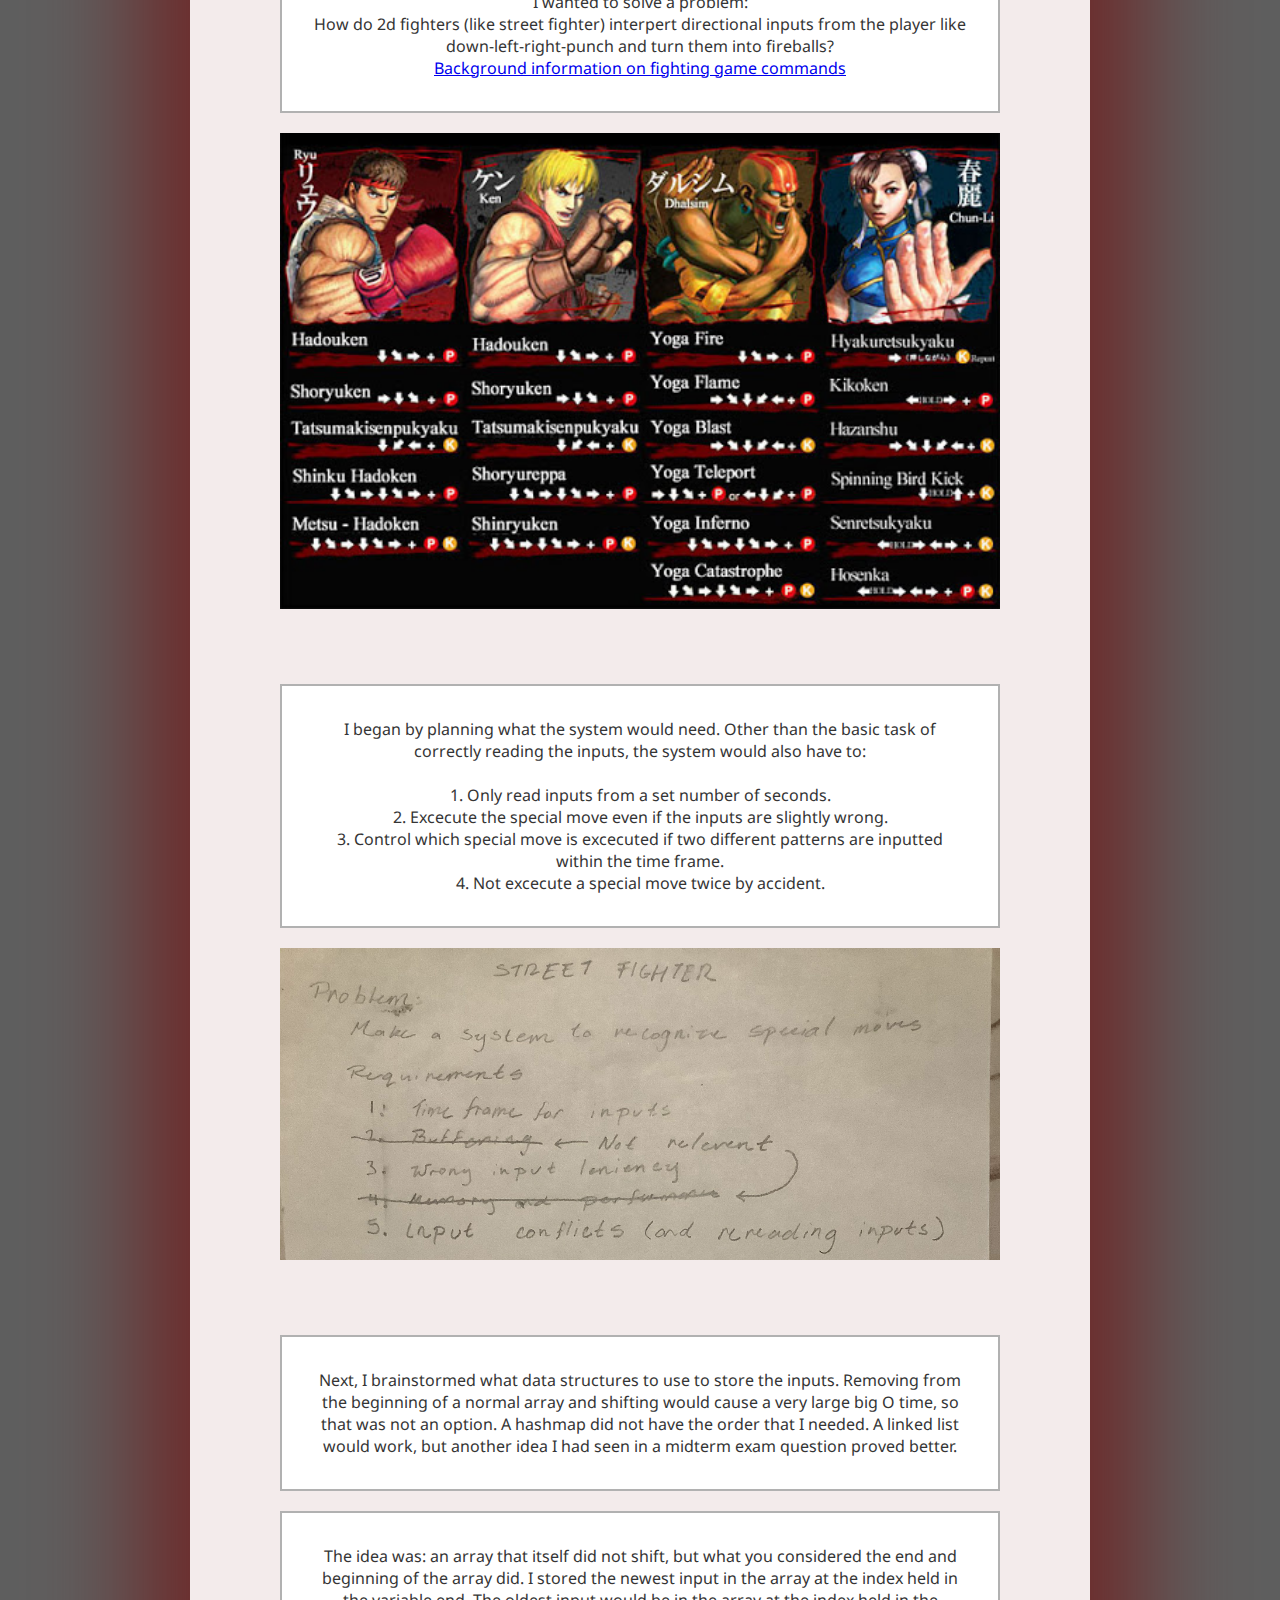
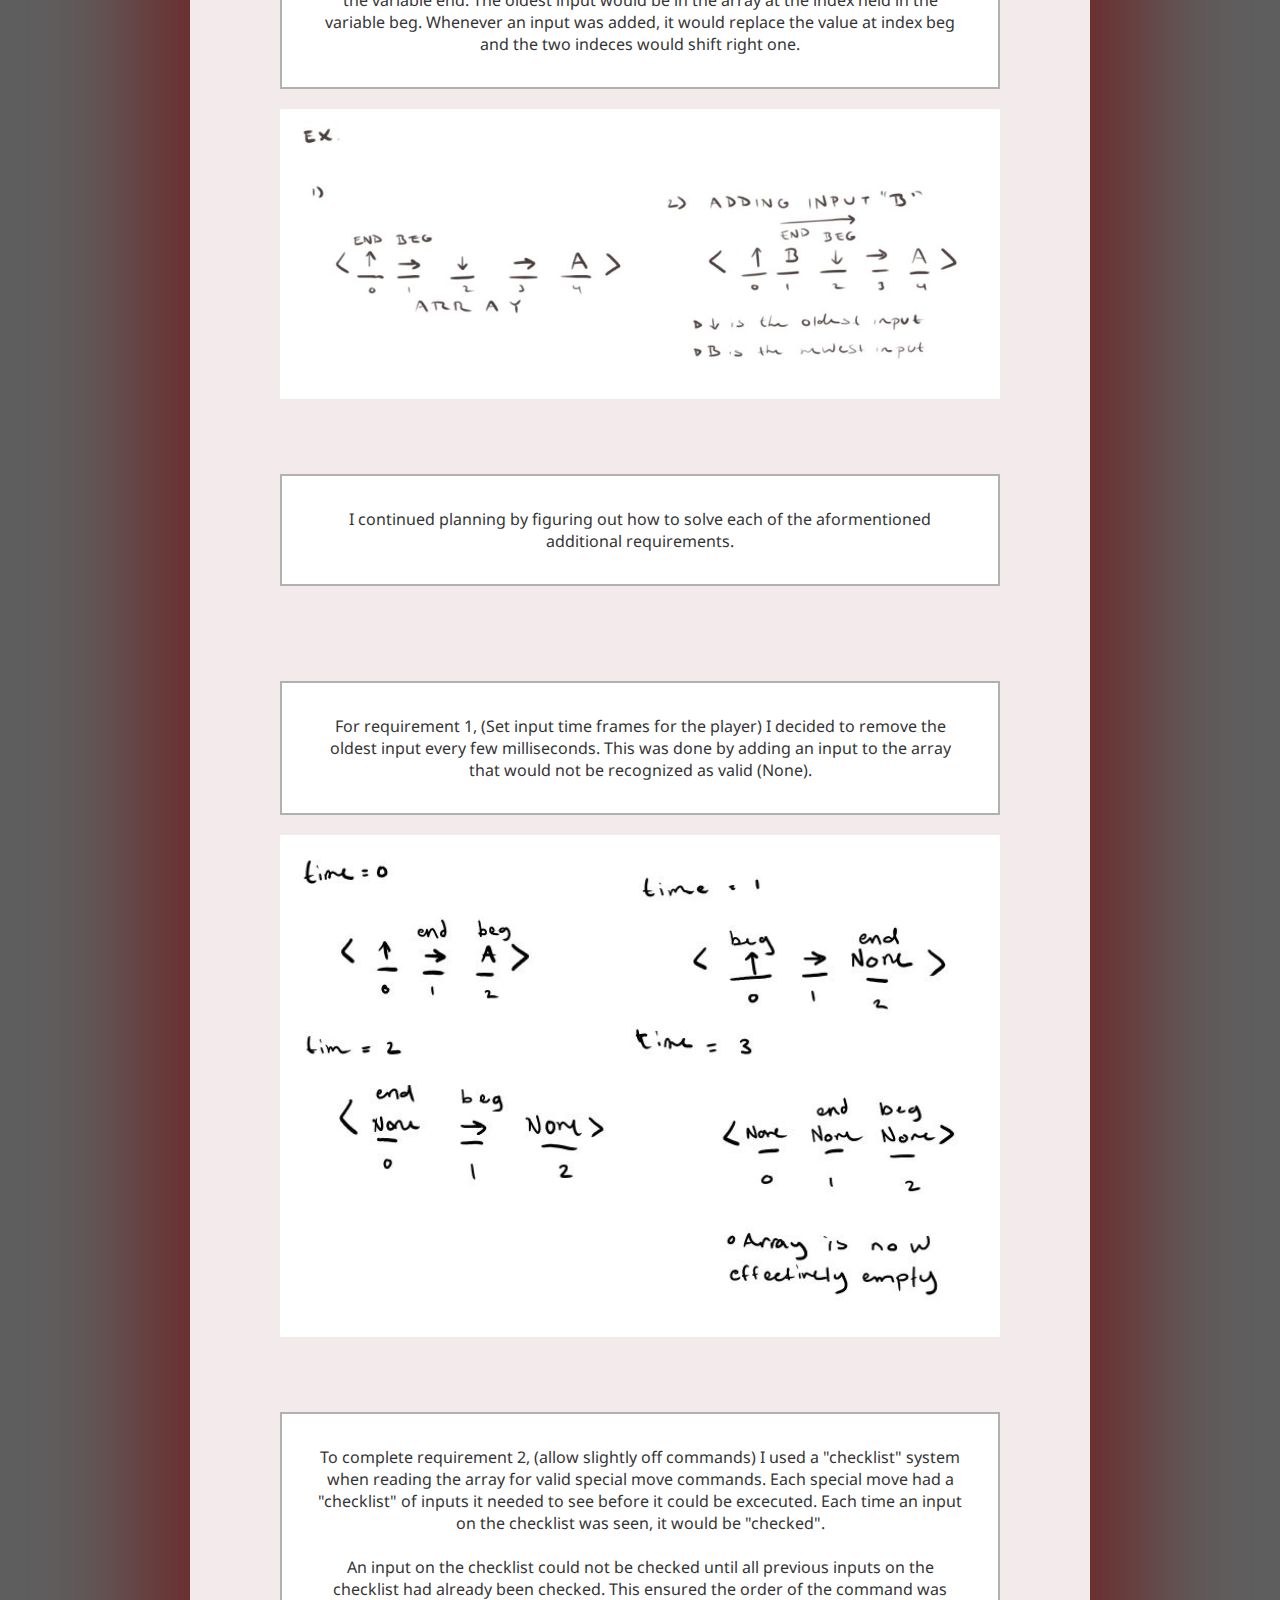
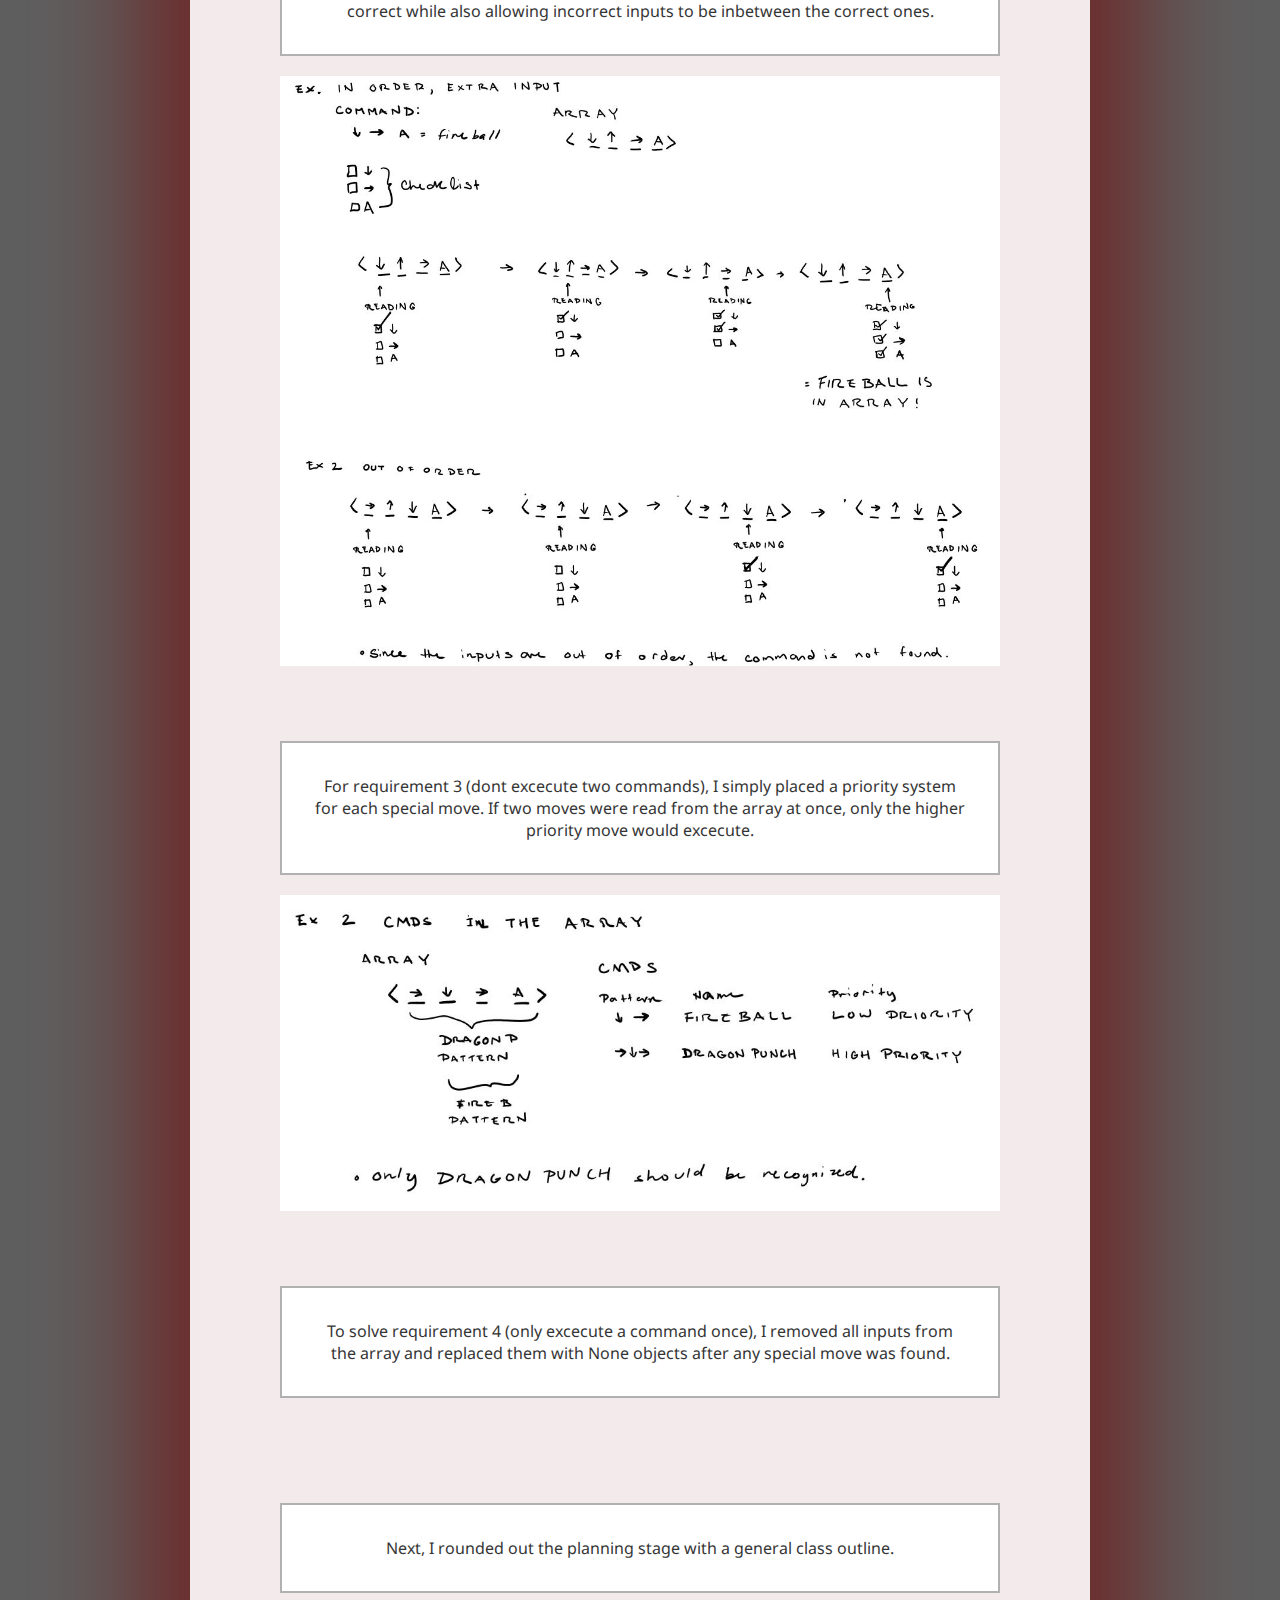
==== commit 25fb13f5: "reformat text in development" ====
--- a/index.html
+++ b/index.html
@@ -148,19 +148,32 @@
         
 
         <h2>FIGHTING GAME INPUT SYSTEM</h2>
-        <p>I wanted to solve a problem: How do 2d fighters (like street fighter) interpert 
-        commands like down-left-right-punch and turn them into fireballs?</p>
+        <p>This work shows a full breakdown of my development process</p>
+        <p>I wanted to solve a problem: <br> How do 2d fighters (like street fighter) interpert 
+        directional inputs from the player
+         like down-left-right-punch and turn them into fireballs? 
+         <br> <a href="https://streetfighter.fandom.com/wiki/Inputs" target = "_blank">Background information on fighting game commands </a></p>
+         
         <img src="assets/inputsystem/Streetfighter.jpg" alt="">
 
-        <p>I began by planning what the system would need. other than the basic task of
-            correctly reading the input, it would also have to use a set time frame, include 
-            leniency for wrong inputs and prevent input conflicts.
+        <p>I began by planning what the system would need. Other than the basic task of
+            correctly reading the inputs, the system would also have to:<br>
+            <br> 1. Only read inputs from a set number of seconds. <br>2. Excecute the special move even if the inputs are slightly wrong.
+             <br> 3. Control which special move is excecuted if two different patterns are inputted within the time frame.
+             <br>4. Not excecute a special move twice by accident.
         </p>
         <img src="assets/inputsystem/img1.jpg" alt="">
 
         <p>
-            Next, I came up with the general idea for how to store the inputs. My solution: 
-            a cyclical array. 
+            Next, I brainstormed what data structures to use to store the inputs.
+            Removing from the beginning of a normal array and shifting would cause a very large big O time, so that was not an option.
+            A hashmap did not have the order that I needed.
+            A linked list would work, but another idea I had seen in a midterm exam question proved better.</p>
+        <p>
+            The idea was: an array that itself did not shift, but what you considered the end and beginning of the array did.
+            I stored the newest input in the array at the index held in the variable end. 
+            The oldest input would be in the array at the index held in the variable beg. 
+            Whenever an input was added, it would replace the value at index beg and the two indeces would shift right one.
         </p>
         <img src="assets/inputsystem/img2.jpg" alt="">
         
@@ -171,20 +184,56 @@
         <img src="assets/inputsystem/img3.jpg" alt="">
 
         <p>
-            Finally, I rounded out the planning stage with a general class outline. I used Python 3 for the implementation.
+            For requirement 1, (Set input time frames for the player) I decided to 
+            remove the oldest input every few milliseconds. This was done by
+            adding an input to the array that would not be recognized as valid (None).
+        </p>
+        <img src="assets/inputsystem/img3.1.JPG" alt="">
+
+        <p>
+            To complete requirement 2, (allow slightly off commands) I used a "checklist" system when reading the array for valid special move commands.
+            Each special move had a "checklist" of inputs it needed to see before it could be excecuted. Each time an input
+            on the checklist was seen, it would be "checked". <br><br>
+            An input on the checklist could not be checked until all previous inputs on the checklist had already been checked. 
+            This ensured the order of the command was correct while also allowing incorrect inputs to be inbetween the correct ones.
+        </p>
+        <img src="assets/inputsystem/img 3.2.JPG" alt="">
+
+        <p>
+            For requirement 3 (dont excecute two commands), I simply placed a priority system for each special move. If two moves were read from the array at once,
+            only the higher priority move would excecute.
+        </p>
+        <img src="assets/inputsystem/img3.3.JPG" alt="">
+
+        <p>
+            To solve requirement 4 (only excecute a command once), I removed all 
+            inputs from the array and replaced them with None objects after any special move was found.
+        </p>
+
+        <h2></h2>
+        <p>
+            Next, I rounded out the planning stage with a general class outline.
         </p>
 
         <img src="assets/inputsystem/img4.jpg" alt="">
 
         <p>
-           Note: the implementation uses numpad fighting game notation, more info 
+            After That I created some pseudo code.
+        </p>
+        <img src="assets/inputsystem/img4.1.JPG" alt="">
+        <img src="assets/inputsystem/img4.2.JPG" alt="">
+
+        <p>
+            Finally, after multiple refactors, the code below was created. I used Python 3 for the implementation.
+           Note: the implementation uses numpad fighting game notation, where each direction
+           is represented by a number. For more info click 
             <a href="http://www.dustloop.com/wiki/index.php/Notation" target = "_blank">here.</a>
-            The implemented code stores any special move as a class-
+         <br>   The implemented code stores any special move as a class-
         </p>
         <img src="assets/inputsystem/img5.JPG" alt="">
 
         <p>
-            and the stream as it's own class.
+            and the array( or stream ) as it's own class.
         </p>
         <img src="assets/inputsystem/img6.JPG" alt="">
 
@@ -192,29 +241,29 @@
             It holds all the inputs in an array, and has a distinct beginning(the oldest
             input) and end (the most recent input) 
             index. When an input is added, it is placed at the index of the beginning, replacing
-            the previous value. The end and beg indeces are then shifted one to the right, which
+            the previous value. <br><br> The end and beg indeces are then shifted one to the right, which
             shifts the new input to the end index and the oldest input to the beg index.
             The beg and end indeces will also wrap back around to the left once they reach the end of the array.
         </p>
         <img src="assets/inputsystem/img7.JPG" alt="">
 
         <p>
-            The stream will also replace the oldest input with an empty
+            The array will also replace the oldest input with an empty
             input every few milliseconds. This creates the timing window for
             the command to be excecuted by the player.
         </p>
         <img src="assets/inputsystem/img8.1.JPG" alt="">
         <img src="assets/inputsystem/img8.2.JPG" alt="">
 
-        <p>The stream and all special moves are held in a stream reader class.</p>
+        <p>The array and all special moves are held in a stream reader class.</p>
         <img src="assets/inputsystem/img9.JPG" alt="">
 
         <p>
-            It looks for inputs when triggered by checking each input in the stream against
+            It looks for inputs when triggered by checking each input in the array against
             the specific codes stored in each CMD (special move) class. If an input matches
             the current targeted character in the code, the targeted code is shifted over or "checked". 
             Once the whole code has been checked for a CMD, it is added to a list of
-            found CMDS. This way of "checklisting" the required codes allows the player to
+            found CMDS. <br><br> This way of "checklisting" the required codes allows the player to
             input a slightly off code (such as down-up-right-left-punch where down-right-punch
             is the code) and still get the desired special move.
         </p>
@@ -227,7 +276,7 @@
         </p>
         <img src="assets/inputsystem/img11.JPG" alt="">
 
-        <p>The Stream is then flushed to prevent the reader from reading the same stream information twice
+        <p>The array is then flushed to prevent the reader from reading the same array information twice
             (which can result in unwanted specials being read) </p>
             <img src="assets/inputsystem/img12.JPG" alt="">
 
@@ -255,7 +304,7 @@
         <p>
             For more information and the full code, visit the <a href="https://github.com/jyw2/Input-System" target = "_blank">github repo.</a>
         </p>
-
+        
         <h2>HTML and CSS Website</h2>
         <p>This current website was built by me in HTML and CSS. A link to the Project Repository
             can be found <a href="https://github.com/jyw2/jyw2.github.io" target = "_blank">here.</a> </p>
